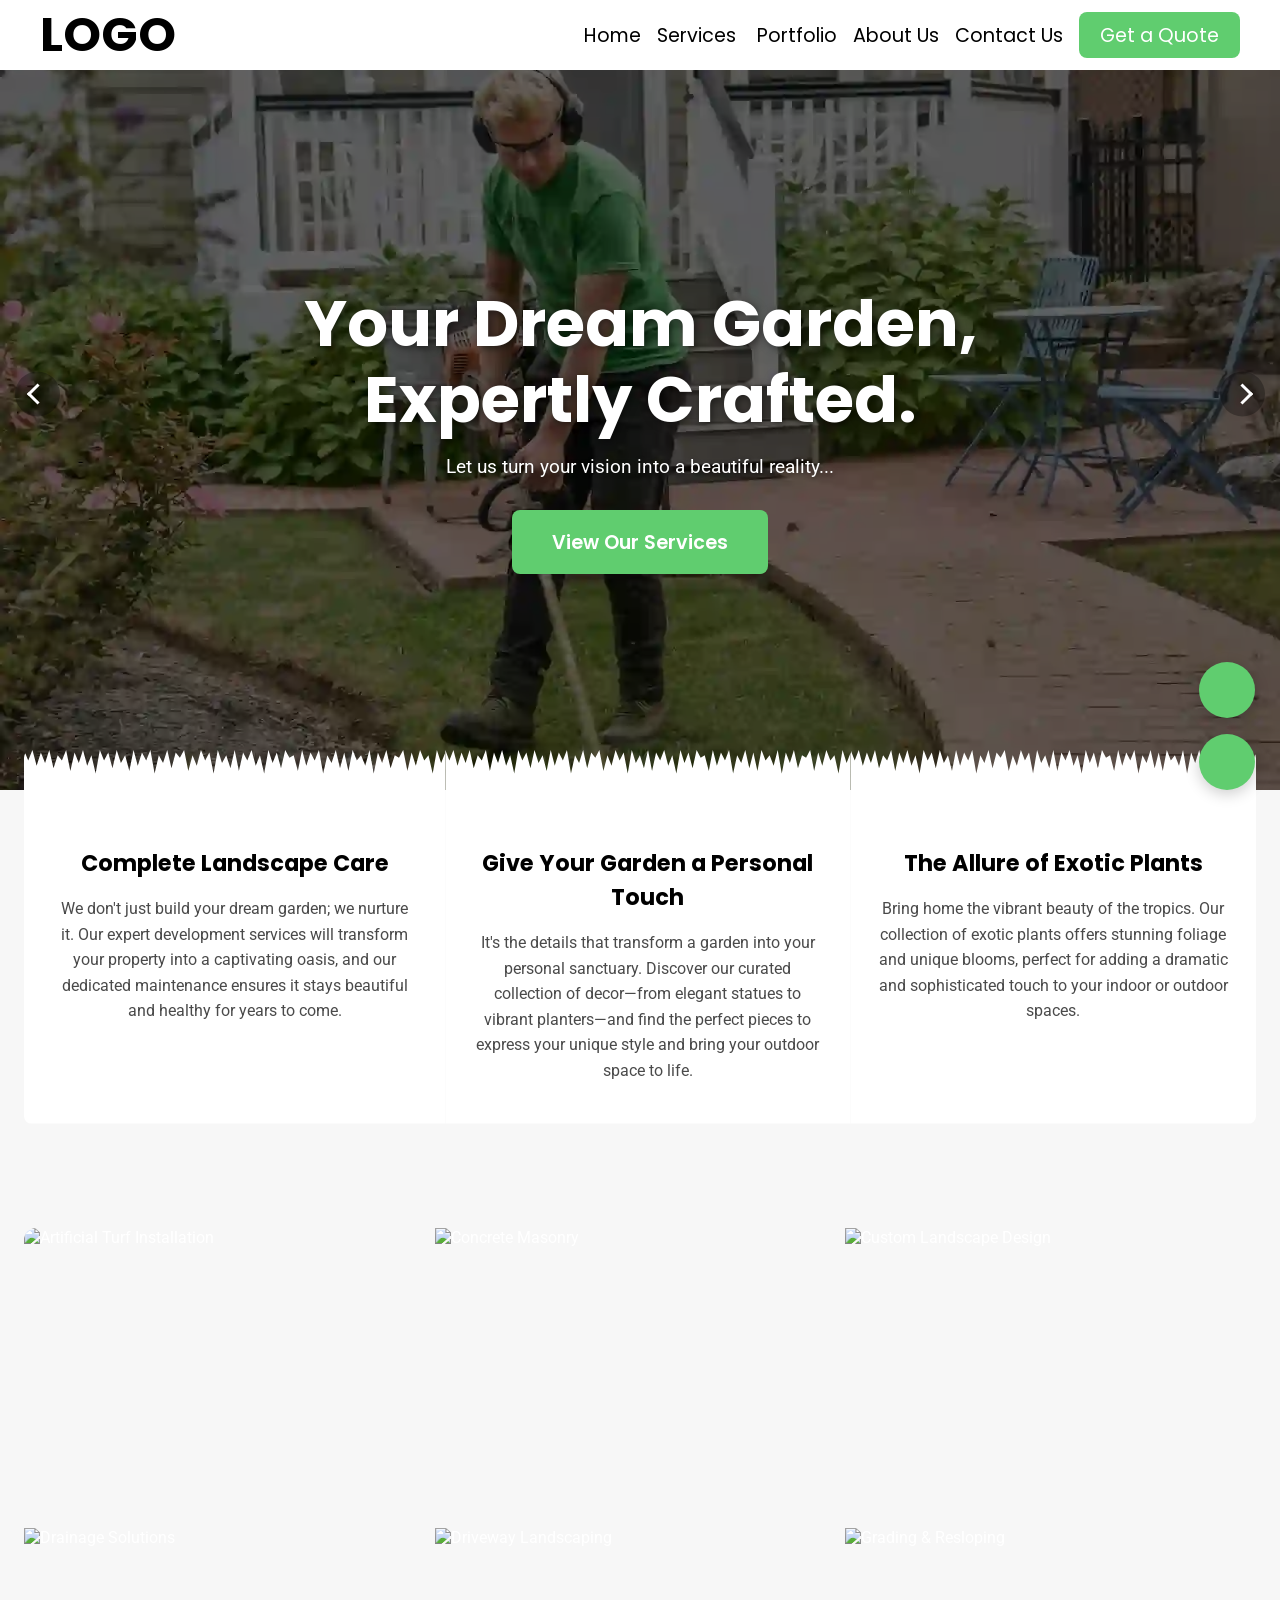
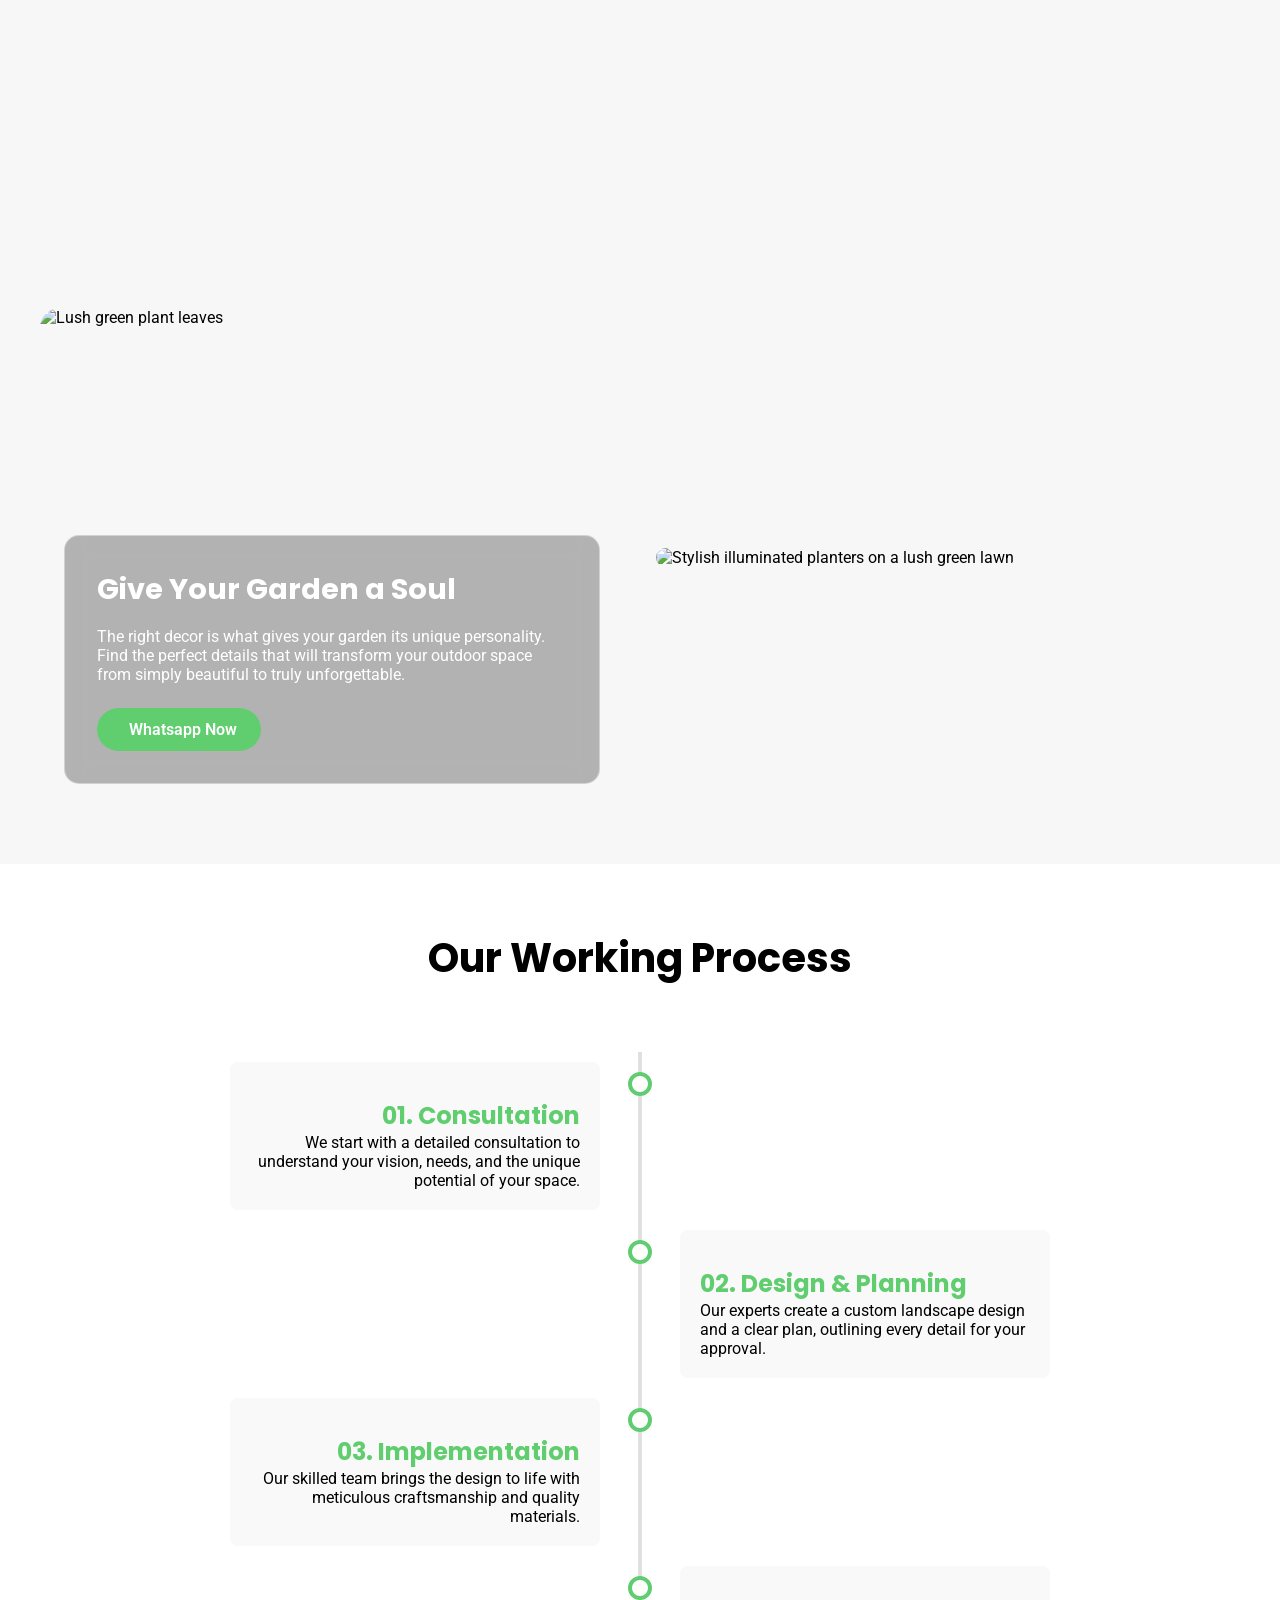
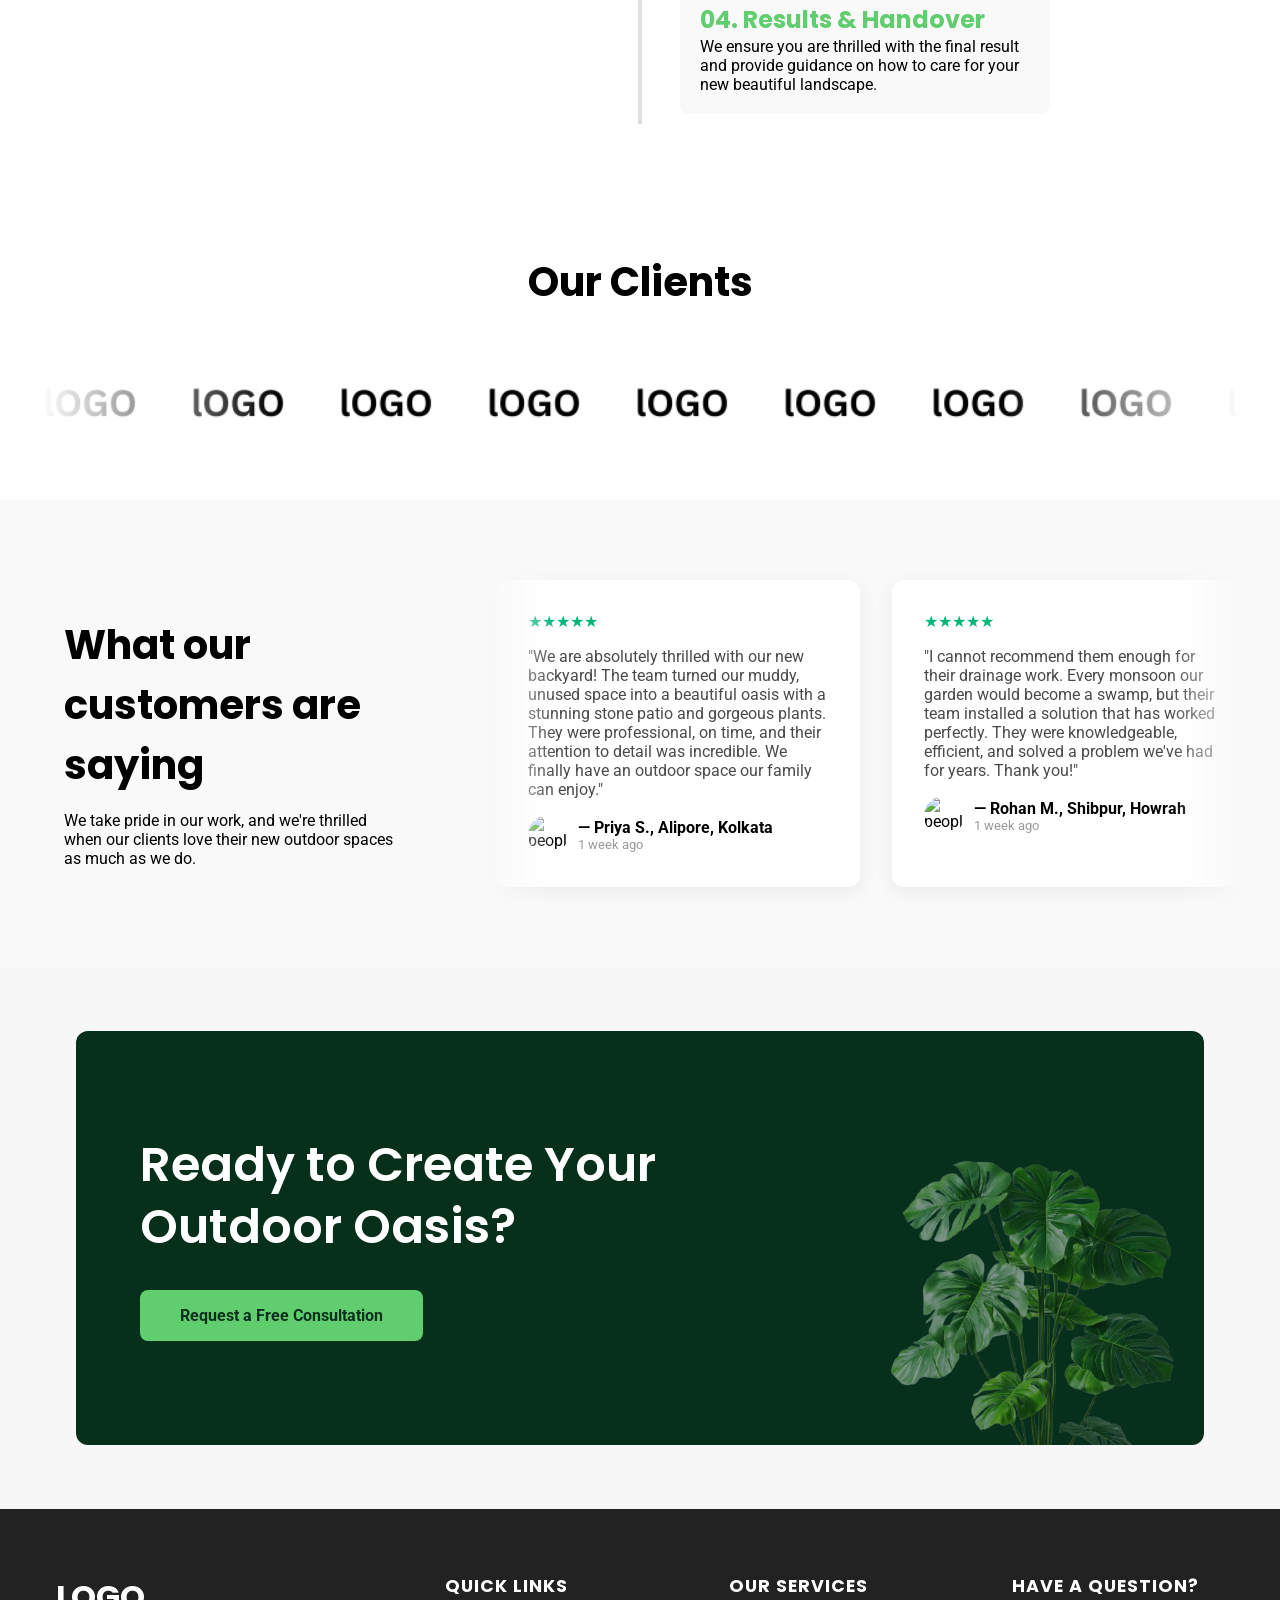
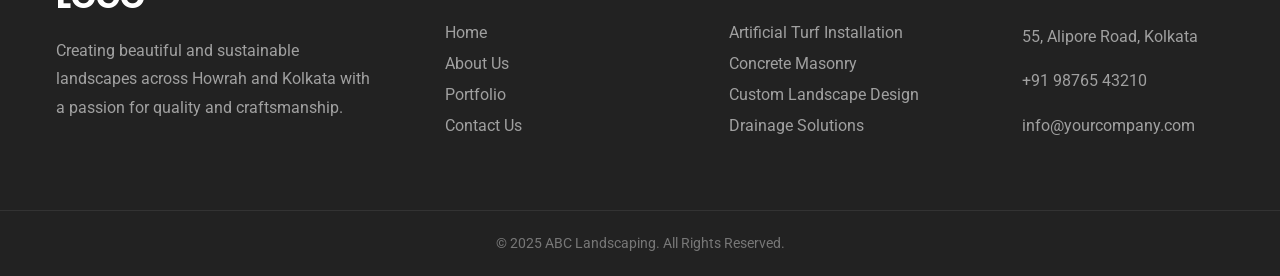
==== index.html @ 7e9c3f1a "done" ====
<!DOCTYPE html>
<html lang="en">

<head>
  <meta charset="UTF-8">
  <meta name="viewport" content="width=device-width, initial-scale=1.0">
  <title>Document</title>

<link rel="preload" href="css/style.css" as="style" onload="this.onload=null;this.rel='stylesheet'">
<noscript><link rel="stylesheet" href="css/style.css"></noscript>

<link rel="preconnect" href="https://fonts.googleapis.com">
<link rel="preconnect" href="https://fonts.gstatic.com" crossorigin>
<link rel="preload" href="https://cdnjs.cloudflare.com/ajax/libs/font-awesome/7.0.0/css/all.min.css" as="style" onload="this.onload=null;this.rel='stylesheet'">
<noscript><link rel="stylesheet" href="https://cdnjs.cloudflare.com/ajax/libs/font-awesome/7.0.0/css/all.min.css"></noscript>

</head>

<body>
  <header>
    <nav>
      <div class="nav-left">
        <h1>LOGO</h1>
      </div>
      <div class="nav-right">

        <div class="hamberger">
          <div></div>
          <div></div>
          <div></div>

        </div>

        <ul class="navitem">
          <li><a href="#">Home</a></li>
          <li class="dropdown-li">
            <a href="#our-service">Services <i class="fas fa-chevron-down dropdown-arrow"></i></a>
            <ul class="dropdown-menu">
             <li><a href="#">Landscape Design & Planning</a></li>
    <li><a href="#">Hardscaping & Construction</a></li>
    <li><a href="#">Lawn & Garden Services</a></li>
    <li><a href="#">Specialized Landscape Solutions</a></li>
            </ul>
          </li>
          <li><a href="#portfolio">Portfolio</a></li>
          <li><a href="#about-us">About Us</a></li>
          <li><a href="#contact-us">Contact Us</a></li>
           <li><a href="#" class="nav-cta-btn js-open-popup">Get a Quote</a></li>
        </ul>
      </div>
    </nav>

  </header>
  <main>
    <div class="mobile-overlay"></div>
    <aside class="navitems-mb">
      <div class="menu-top">
        <ul class="navitem-mb">
          <li>
            <a class="nav-link" href="#">
              <i class="fas fa-home"></i>Home
            </a>
          </li>
         <li class="mobile-dropdown">
  <a class="nav-link" href="#">
    <i class="fas fa-seedling"></i>
    <span>Our Services</span>
    <i class="fas fa-chevron-down mobile-arrow"></i>
  </a>
  <ul class="mobile-submenu">
    <li><a href="#">Landscape Design & Planning</a></li>
    <li><a href="#">Hardscaping & Construction</a></li>
    <li><a href="#">Lawn & Garden Services</a></li>
    <li><a href="#">Specialized Landscape Solutions</a></li>
  </ul>
</li>
          <li>
            <a class="nav-link" href="#portfolio">
              <i class="fas fa-briefcase"></i>Portfolio
            </a>
          </li>
          <li>
            <a class="nav-link" href="#about-us">
              <i class="fas fa-users"></i>About Us
            </a>
          </li>
          <li>
            <a class="nav-link" href="#contact-us">
              <i class="fas fa-phone"></i>Contact Us
            </a>
          </li>
        </ul>
      </div>

      <div class="menu-bottom">
        <a href="#contact-us" class="menu-cta-btn js-open-popup">Start Your Project</a>
        <div class="menu-social-links">
          <a href="#" aria-label="Facebook"><i class="fab fa-facebook-f"></i></a>
          <a href="#" aria-label="Instagram"><i class="fab fa-instagram"></i></a>
          <a href="#" aria-label="LinkedIn"><i class="fab fa-linkedin-in"></i></a>
        </div>
      </div>
    </aside>
    <section class="hero">
      <div class="slider">
        <div class="slider-wrapper">
          <div class="slide">
            <picture>
  <source srcset="assets/landscape1.webp" type="image/webp" />
  <img 
    src="assets/landscape1.jpg" 
    alt="Beautifully landscaped garden patio" 
    loading="lazy" 
    width="743" 
    height="494"
    sizes="(max-width: 768px) 372px, 743px"
    srcset="assets/landscape1-372w.jpg 372w, assets/landscape1-743w.jpg 743w"
  />
</picture>

          </div>
          <div class="slide">
           <picture>
  <source srcset="assets/landscape2.webp" type="image/webp" />
  <img 
    src="assets/landscape2.jpg" 
    alt="Lush green lawn with garden beds" 
    loading="lazy" 
    width="612" 
    height="494"
    sizes="(max-width: 768px) 306px, 612px"
    srcset="assets/landscape2-306w.jpg 306w, assets/landscape2-612w.jpg 612w"
  />
</picture>

          </div>
          <div class="slide">
           <picture>
  <source srcset="assets/landscape3.webp" type="image/webp" />
  <img 
    src="assets/landscape3.jpg" 
    alt="Elegant stone walkway through a garden" 
    loading="lazy" 
    width="612" 
    height="494"
    sizes="(max-width: 768px) 306px, 612px"
    srcset="assets/landscape3-306w.jpg 306w, assets/landscape3-612w.jpg 612w"
  />
</picture>

          </div>
        </div>
       
      </div>

       <button id="prevBtn" class="slider-zone slider-zone-left"></button>
        <button id="nextBtn" class="slider-zone slider-zone-right"></button>

      <div class="hero-text">
        <h1>Your Dream Garden, Expertly Crafted.</h1>
        <p>Let us turn your vision into a beautiful reality...</p>
        <!-- ADD THIS BUTTON -->
        <a href="#our-service" class="hero-btn">View Our Services</a>
      </div>
    </section>
    <div class="services-wrapper">
      <section class="icon-services">
<!-- Card 1 -->
      <div class="icon-card">
          <div class="icon-card-icon">
            <i class="fa-solid fa-tree"></i>
          </div>
          <h3>Complete Landscape Care</h3>
          <p>We don't just build your dream garden; we nurture it. Our expert development services will transform your property into a captivating oasis, and our dedicated maintenance ensures it stays beautiful and healthy for years to come.</p>
        </div>
<!-- Card 2 -->
        <div class="icon-card">
          <div class="icon-card-icon">
            <i class="fa-solid fa-seedling"></i>
          </div>
          <h3>Give Your Garden a Personal Touch</h3>
          <p>It's the details that transform a garden into your personal sanctuary. Discover our curated collection of decor—from elegant statues to vibrant planters—and find the perfect pieces to express your unique style and bring your outdoor space to life.</p>
        </div>
<!-- Card 3 -->
        <div class="icon-card">
          <div class="icon-card-icon">
            <i class="fa-brands fa-pagelines"></i>
          </div>
          <h3>The Allure of Exotic Plants</h3>
          <p>Bring home the vibrant beauty of the tropics. Our collection of exotic plants offers stunning foliage and unique blooms, perfect for adding a dramatic and sophisticated touch to your indoor or outdoor spaces.</p>
        </div>

      </section>
    </div>

    <!-- Home page service layout -->
    <section class="hover-grid-container">

      <!-- Card 1  -->
      <div class="hover-card">
        <img
          src="https://images.unsplash.com/photo-1554700124-538d459fc050?q=80&w=870&auto=format&fit=crop&ixlib=rb-4.1.0&ixid=M3wxMjA3fDB8MHxwaG90by1wYWdlfHx8fGVufDB8fHx8fA%3D%3D"
          alt="Artificial Turf Installation" class="hover-card-background">
        <div class="hover-card-content">
          <h2>Artificial Turf Installation</h2>
          <p>Imagine a lush, green lawn that needs no mowing or watering. Your perfect, carefree outdoor space is just
            one installation away.</p>
        </div>
      </div>
      <!-- Card 2  -->
      <div class="hover-card"> <img
          src="https://plus.unsplash.com/premium_photo-1664303217645-167458dee8d2?q=80&w=850&auto=format&fit=crop&ixlib=rb-4.1.0&ixid=M3wxMjA3fDB8MHxwaG90by1wYWdlfHx8fGVufDB8fHx8fA%3D%3D"
          alt="Concrete Masonry" class="hover-card-background">
        <div class="hover-card-content">
          <h2>Concrete Masonry</h2>
          <p>Extend your living space outdoors with a stunning new patio for entertaining or an elegant walkway for your
            garden strolls.</p>
        </div>
      </div>
      <!-- Card 3 -->
      <div class="hover-card"> <img
          src="https://media.istockphoto.com/id/1445233447/photo/landscape-gardener-laying-turf-for-new-lawn.jpg?s=612x612&w=0&k=20&c=OAK9mHqL-5K36q85Fn46HTQZZUwN5yCR0GS80bu1iOI="
          alt="Custom Landscape Design" class="hover-card-background">
        <div class="hover-card-content">
          <h2>Custom Landscape Design</h2>
          <p>Your garden should be as unique as you are. Let us help you design a personalized outdoor sanctuary that
            perfectly reflects your style and vision.</p>
        </div>
      </div>
      <!-- Card 4 -->
      <div class="hover-card"> <img
          src="https://thumbs.dreamstime.com/b/landscaping-project-new-drainage-system-decorative-rocks-residential-area-newly-installed-lined-enhances-modern-360465187.jpg"
          alt="Drainage Solutions" class="hover-card-background">
        <div class="hover-card-content">
          <h2>Drainage Solutions</h2>
          <p>Stop worrying every time it rains. Gain peace of mind with a permanent solution that protects your home and
            garden from the heaviest monsoon water.</p>
        </div>
      </div>
      <!-- card 5 -->
      <div class="hover-card"> <img src="https://i.pinimg.com/474x/e3/d3/d4/e3d3d4b20e696ef9318e82263bb6af92.jpg"
          alt="Driveway Landscaping" class="hover-card-background">
        <div class="hover-card-content">
          <h2>Driveway Landscaping</h2>
          <p>Make your home the jewel of the neighbourhood. Welcome your guests with a beautifully landscaped entrance
            that creates an unforgettable first impression.</p>
        </div>
      </div>
      <!-- Card 6 -->
      <div class="hover-card"> <img
          src="https://redfoxlandscape.com/wp-content/uploads/2024/03/AdobeStock_230133957-1000w.jpg"
          alt="Grading & Resloping" class="hover-card-background">
        <div class="hover-card-content">
          <h2>Grading & Resloping</h2>
          <p>Say goodbye to a soggy yard and protect your home's foundation. Proper land grading ensures a healthy, dry,
            and stable landscape for years to come.</p>
        </div>
      </div>
    </section>

    <!-- Featured Call to Action  -->
    <section class="glass-feature-section">
      <div class="glass-card">
        <img
          src="https://images.unsplash.com/photo-1628597380133-19eac262e73f?q=80&w=870&auto=format&fit=crop&ixlib=rb-4.1.0&ixid=M3wxMjA3fDB8MHxwaG90by1wYWdlfHx8fGVufDB8fHx8fA%3D%3D"
          alt="Lush green plant leaves" class="glass-card-bg">
        <div class="glass-card-content">
          <h2>Give Your Garden a Soul</h2>
          <p>The right decor is what gives your garden its unique personality. Find the perfect details that will
            transform your outdoor space from simply beautiful to truly unforgettable.</p>
          <a href="https://wa.me/911234567890" class="glass-btn">
            <i class="fa-brands fa-whatsapp"></i> Whatsapp Now
          </a>
        </div>
      </div>

      <div class="glass-feature-image">
        <img src="https://i.pinimg.com/1200x/b0/83/bf/b083bf21cfd7d462a343493d6d6dc27c.jpg"
          alt="Stylish illuminated planters on a lush green lawn">
      </div>
    </section>

    <section class="process-section">
      <h2 class="section-heading">Our Working Process</h2>
      <div class="timeline-container">

        <div class="timeline-item">
          <div class="timeline-content">
            <i class="fas fa-comments"></i>
            <h3>01. Consultation</h3>
            <p>We start with a detailed consultation to understand your vision, needs, and the unique potential of your
              space.</p>
          </div>
        </div>

        <div class="timeline-item timeline-item-right">
          <div class="timeline-content">
            <i class="fas fa-pencil-ruler"></i>
            <h3>02. Design & Planning</h3>
            <p>Our experts create a custom landscape design and a clear plan, outlining every detail for your approval.
            </p>
          </div>
        </div>

        <div class="timeline-item">
          <div class="timeline-content">
            <i class="fas fa-person-digging"></i>
            <h3>03. Implementation</h3>
            <p>Our skilled team brings the design to life with meticulous craftsmanship and quality materials.</p>
          </div>
        </div>

        <div class="timeline-item timeline-item-right">
          <div class="timeline-content">
            <i class="fas fa-key"></i>
            <h3>04. Results & Handover</h3>
            <p>We ensure you are thrilled with the final result and provide guidance on how to care for your new
              beautiful landscape.</p>
          </div>
        </div>

      </div>
    </section>

    <!-- Our Clients  -->
    <section class="client-section">
      <h2 class="section-heading">Our Clients</h2>
      <div class="logo-scroller">
        <div class="logo-scroller-inner">
          <img src="assets/lOGO.png" alt="logo">
          <img src="assets/lOGO.png" alt="logo">
          <img src="assets/lOGO.png" alt="logo">
          <img src="assets/lOGO.png" alt="logo">
          <img src="assets/lOGO.png" alt="logo">
          <img src="assets/lOGO.png" alt="logo">
          <img src="assets/lOGO.png" alt="logo">
          <img src="assets/lOGO.png" alt="logo">
          <img src="assets/lOGO.png" alt="logo">
          <img src="assets/lOGO.png" alt="logo">
          <img src="assets/lOGO.png" alt="logo">
          <img src="assets/lOGO.png" alt="logo">
          <img src="assets/lOGO.png" alt="logo">
          <img src="assets/lOGO.png" alt="logo">
          <img src="assets/lOGO.png" alt="logo">
          <img src="assets/lOGO.png" alt="logo">

        </div>
      </div>
    </section>

    <!-- Testimonial  -->
    <section class="testimonial-v2-section">
      <div class="testimonial-v2-container">

        <div class="testimonial-v2-static">
          <i class="fa-solid green fa-quote-left"></i>
          <h2>What our customers are saying</h2>
          <p>We take pride in our work, and we're thrilled when our clients love their new outdoor spaces as much as we
            do.</p>
        </div>

        <div class="testimonial-v2-scroller">
          <div class="testimonial-v2-inner">

            <div class="testimonial-card">
              <div class="stars">★★★★★</div>
              <p>"We are absolutely thrilled with our new backyard! The team turned our muddy, unused space into a beautiful oasis with a stunning stone patio and gorgeous plants. They were professional, on time, and their attention to detail was incredible. We finally have an outdoor space our family can enjoy."</p>
              <div class="author-info">
                <img
                  src="https://images.unsplash.com/photo-1527980965255-d3b416303d12?q=80&w=580&auto=format&fit=crop&ixlib=rb-4.1.0&ixid=M3wxMjA3fDB8MHxwaG90by1wYWdlfHx8fGVufDB8fHx8fA%3D%3D"
                  alt="people">
                <div class="author-text">
                  <strong>— Priya S., Alipore, Kolkata</strong>
                  <span>1 week ago</span>
                </div>
              </div>
            </div>
            <div class="testimonial-card">
              <div class="stars">★★★★★</div>
              <p>"I cannot recommend them enough for their drainage work. Every monsoon our garden would become a swamp, but their team installed a solution that has worked perfectly. They were knowledgeable, efficient, and solved a problem we've had for years. Thank you!"</p>
              <div class="author-info">
                <img
                  src="https://images.unsplash.com/photo-1527980965255-d3b416303d12?q=80&w=580&auto=format&fit=crop&ixlib=rb-4.1.0&ixid=M3wxMjA3fDB8MHxwaG90by1wYWdlfHx8fGVufDB8fHx8fA%3D%3D"
                  alt="people">
                <div class="author-text">
                  <strong>— Rohan M., Shibpur, Howrah</strong>
                  <span>1 week ago</span>
                </div>
              </div>
            </div>
            <div class="testimonial-card">
              <div class="stars">★★★★★</div>
              <p>"The best lawn maintenance service in the area! Our grass has never looked healthier or greener. The team is always punctual, polite, and does a fantastic job every single time. It's a pleasure to come home to such a well-kept garden."</p>
              <div class="author-info">
                <img
                  src="https://images.unsplash.com/photo-1527980965255-d3b416303d12?q=80&w=580&auto=format&fit=crop&ixlib=rb-4.1.0&ixid=M3wxMjA3fDB8MHxwaG90by1wYWdlfHx8fGVufDB8fHx8fA%3D%3D"
                  alt="people">
                <div class="author-text">
                  <strong>— Anjali D., Salt Lake, Kolkata</strong>
                  <span>1 week ago</span>
                </div>
              </div>
            </div>
            <div class="testimonial-card">
              <div class="stars">★★★★★</div>
              <p>"From the initial consultation to the final result, the entire process was seamless. They landscaped the area around our driveway and it has completely lifted the curb appeal of our home. A truly professional and talented team."</p>
              <div class="author-info">
                <img
                  src="https://images.unsplash.com/photo-1527980965255-d3b416303d12?q=80&w=580&auto=format&fit=crop&ixlib=rb-4.1.0&ixid=M3wxMjA3fDB8MHxwaG90by1wYWdlfHx8fGVufDB8fHx8fA%3D%3D"
                  alt="people">
                <div class="author-text">
                  <strong>— S. Banerjee, Bally, Howrah</strong>
                  <span>1 week ago</span>
                </div>
              </div>
            </div>
          </div>
        </div>

      </div>
    </section>
 <div id="fab-hide-trigger-zone">
    <section class="final-cta-section">
      <div class="cta-content-wrapper">
        <h2>Ready to Create Your Outdoor Oasis?</h2>
        <a href="#" class="cta-button js-open-popup">Request a Free Consultation</a>
      </div>
      <img src="assets/plant.png" alt="A decorative plant leaf" class="cta-plant-image">
    </section>
    <!-- ============================================= -->
    <!-- Universal Popup Contact Form -->
    <!-- ============================================= -->
    <div class="popup-overlay" id="contact-popup-overlay"></div>
    <div class="popup-form-container" id="contact-popup">
      <button class="popup-close-btn" id="close-popup-btn">&times;</button>
      <img src="assets/plant2.png" alt="" class="popup-bg-plant">

      <div class="popup-form-content">
        <h2>Message Us</h2>
        <!-- This form is Netlify-ready -->
        <form name="contact" method="POST" data-netlify="true">
          <input type="text" name="name" placeholder="Name *" required>
          <input type="email" name="email" placeholder="Email *" required>
          <input type="tel" name="phone" placeholder="Phone *" required>
          <div class="custom-select-wrapper">
            <select name="service" required>
              <option value="" disabled selected>Select Your Service</option>
              <option value="Artificial Turf Installation">Artificial Turf Installation</option>
              <option value="Concrete Masonry">Concrete Masonry</option>
              <option value="Custom Landscape Design">Custom Landscape Design</option>
              <option value="Irrigation">Drainage Solutions</option>
              <option value="Other">Other</option>
            </select>
          </div>
          <input type="text" name="location" placeholder="Location">
          <textarea name="message" placeholder="Message" rows="4"></textarea>
          <button type="submit" class="popup-submit-btn">SEND</button>
        </form>
      </div>
    </div>

  </main>
  <footer class="main-footer">
    <div class="footer-container">

      <div class="footer-column footer-about">
        <h3>LOGO</h3>
        <p>Creating beautiful and sustainable landscapes across Howrah and Kolkata with a passion for quality and
          craftsmanship.</p>
        <div class="social-icons">
          <a href="#" aria-label="Facebook"><i class="fab fa-facebook-f"></i></a>
          <a href="#" aria-label="Instagram"><i class="fab fa-instagram"></i></a>
          <a href="#" aria-label="LinkedIn"><i class="fab fa-linkedin-in"></i></a>
        </div>
      </div>

      <div class="footer-column">
        <h4>Quick Links</h4>
        <ul>
          <li><a href="#home">Home</a></li>
          <li><a href="#about-us">About Us</a></li>
          <li><a href="#portfolio">Portfolio</a></li>
          <li><a href="#contact-us">Contact Us</a></li>
        </ul>
      </div>

      <div class="footer-column">
        <h4>Our Services</h4>
        <ul>
          <li><a href="#services">Artificial Turf Installation</a></li>
          <li><a href="#services">Concrete Masonry</a></li>
          <li><a href="#services">Custom Landscape Design</a></li>
          <li><a href="#services">Drainage Solutions</a></li>
        </ul>
      </div>

      <div class="footer-column">
        <h4>Have a Question?</h4>
        <p><i class="fas fa-map-marker-alt"></i> 55, Alipore Road, Kolkata</p>
        <p><i class="fas fa-phone"></i> +91 98765 43210</p>
        <p><i class="fas fa-envelope"></i> info@yourcompany.com</p>
      </div>

    </div>

    <div class="sub-footer">
      <p>© 2025 ABC Landscaping. All Rights Reserved.</p>
    </div>
  </footer>
  </div>


  <!-- ============================================= -->
  <!-- Universal Floating Action Buttons -->
  <!-- ============================================= -->
  <div class="floating-action-buttons">

    <!-- Center "Get Quote" Button -->
    <a href="#" class="fab-main-cta js-open-popup">Get a Free Quote</a>

    <!-- Right-Side Buttons -->
    <div class="fab-side-buttons">
      <a href="https://wa.me/YOUR_PHONE_NUMBER" class="fab-side-btn fab-whatsapp">
        <span class="fab-text" id="whatsapp-fab-text">Chat on WhatsApp</span>
        <i class="fab fa-whatsapp"></i>
      </a>
      <a href="tel:YOUR_PHONE_NUMBER" class="fab-side-btn fab-call">
        <span class="fab-text" id="call-fab-text">Talk To An Expert</span>
        <i class="fas fa-phone"></i>
      </a>
    </div>

  </div>
  <script src="js/script.js" defer></script>

   <a href="#" id="scrollToTopBtn" class="scroll-to-top-btn">
    <i class="fas fa-arrow-up"></i>
  </a> 
</body>

</html>
---- css/style.css ----
@import url('https://fonts.googleapis.com/css2?family=Poppins:ital,wght@0,100;0,200;0,300;0,400;0,500;0,600;0,700;0,800;0,900;1,100;1,200;1,300;1,400;1,500;1,600;1,700;1,800;1,900&family=Roboto:ital,wght@0,100..900;1,100..900&display=swap');


:root {
  --heading-font: "Poppins", sans-serif;
  --text-font: "Roboto", sans-serif;
  --text-color: white;
  --button-color: #60cd6f;
  --para-text: #4A4A4A;
  --box-shaow: 0px 0px 1px rgba(3, 7, 18, 0.15),
    0px 0px 4px rgba(3, 7, 18, 0.12),
    1px 1px 9px rgba(3, 7, 18, 0.09),
    2px 2px 15px rgba(3, 7, 18, 0.06),
    3px 3px 24px rgba(3, 7, 18, 0.03);

}

* {
  margin: 0;
  padding: 0;
  font-family: var(--text-font);
}

html,
body {

  scrollbar-width: none;

  -ms-overflow-style: none;
  /* IE and old Edge */
  /* overflow-y: scroll; */

  scroll-behavior: smooth;
  /* Smooth scrolling */

  height: auto;
}

body {
  background: #f7f7f7;
}



html::-webkit-scrollbar,
body::-webkit-scrollbar {
  display: none;
  /* Chrome, Safari, new Edge */
}

body.hidden {
  overflow: hidden;
}




h1,
h2,
h3,
h4,
h5,
h6 {
  font-family: var(--heading-font);
}

.center {
  display: flex;
  justify-content: center;

}


header {
  position: sticky;
  top: 0;
  z-index: 1000;
  background: white;

}

/* Navbar */

nav {
  font-family: var(--heading-font);
  margin: 0 1rem;
  display: flex;
  align-items: center;
  justify-content: space-between;
  height: 56px;
}

.nav-left {
  font-size: 1rem;
}

.nav-right {
  display: flex;
  gap: 1rem;
  font-weight: 600;
}



.hamberger {
  display: flex;
  flex-direction: column;
  gap: 0.3rem;
}

.hamberger div {
  display: block;
  height: 3px;
  width: 1.8rem;
  background: black;
  transition: 0.3s;

}

.hamberger.active :nth-child(2) {
  opacity: 0;
}

.hamberger.active :nth-child(1) {
  transform: translateY(8px) rotate(45deg);
}

.hamberger.active :nth-child(3) {
  transform: translateY(-8px) rotate(-45deg);
}



.navitem {
  display: none;
}

/* Mobile Overlay  */

.mobile-overlay.active {
  position: fixed;
  width: 100%;
  height: 100vh;
  top: 0;
  background: rgba(0, 0, 0, 0.479);
  z-index: 750;
}

/* The slide-in panel */
.navitems-mb {
  position: fixed;
  right: -80%;
  top: 0;
  width: 70%;
  max-width: 350px;
  height: 100vh;
  background: white;
  z-index: 800;
  transition: right 0.4s cubic-bezier(0.25, 0.46, 0.45, 0.94);
  padding: 4rem 2rem;
  box-sizing: border-box;
  display: flex;
  flex-direction: column;
  justify-content: space-between;

}

.navitems-mb.active {
  right: 0;
}

.navitem-mb {
  list-style: none;
  padding: 0;
  margin: 0;
  display: flex;
  flex-direction: column;
}

.navitem-mb li a {
  display: flex;
  align-items: center;
  gap: 1rem;
  padding: 1rem 0.5rem;
  text-decoration: none;
  font-size: 1.25rem;
  font-family: var(--heading-font);
  font-weight: 500;
  color: #333;
  border-radius: 8px;
  transition: color 0.3s, background-color 0.3s;
}

.navitem-mb li a:hover {
  color: var(--button-color);
  background-color: #f7f7f7;
}

.navitem-mb li a i {
  font-size: 1.4rem;
  color: var(--button-color);
  width: 30px;
  text-align: center;
}

/* --- New Mobile Accordion Menu Styles --- */
.mobile-dropdown > .nav-link {
  justify-content: flex-start;
}
.mobile-arrow {
  margin-left: auto;
  transition: transform 0.3s ease;
}
.mobile-dropdown.is-open .mobile-arrow {
  transform: rotate(180deg);
}
.mobile-submenu {
  list-style: none;
  padding-left: 2.5rem;
  max-height: 0;
  overflow: hidden;
  transition: max-height 0.4s ease-in-out;
}
.mobile-submenu li a {
  font-size: 1rem;
  font-weight: 400;
  padding: 0.8rem 0.5rem;
}

/* The new CTA Button in the menu */
.menu-cta-btn {
  display: block;
  text-align: center;
  padding: 1rem;
  background-color: var(--button-color);
  color: white;
  border-radius: 8px;
  text-decoration: none;
  font-weight: 600;
  font-family: var(--heading-font);

  .menu-social-links {
    margin-top: 0;
    /* Remove auto margin */
    padding-top: 2rem;
  }

  transition: transform 0.3s;
}

.menu-cta-btn:hover {
  transform: scale(1.03);
}

/* The new Social Links container */
.menu-social-links {
  text-align: center;
  margin-top: auto;
  /* This is the magic that pushes it to the bottom */
  padding-top: 2rem;
  padding-bottom: 2rem;
  /* Space at the very bottom of the menu */
  border-top: 1px solid #eee;
}

.menu-social-links a {
  color: #888;
  font-size: 1.5rem;
  margin: 0 1rem;
  transition: color 0.3s;
}

.menu-social-links a:hover {
  color: var(--button-color);
}


/* Hero section  */

/* --- Hero Slider Styles --- */

.hero {
  position: relative;
  overflow: hidden;
  height: 60vh;
  z-index: 1;
}

/* The container for the slider visuals */
.slider {
  position: absolute;
  top: 0;
  left: 0;
  width: 100%;
  height: 100%;
  z-index: 1;
}

/* The wrapper that will move left and right */
.slider-wrapper {
  display: flex;
  width: 500%;
  height: 100%;
  transition: transform 0.7s ease-in-out;

}

/* Each individual slide */
.slide {
  width: 100%;
  height: 100%;
}

.slide img {
  width: 100%;
  height: 100%;
  object-fit: cover;
}




.slider-btn {
  position: absolute;
  top: 50%;
  transform: translateY(-50%);
  z-index: 34;
  background-color: rgba(0, 0, 0, 0.5);
  color: white;
  border: none;
  padding: 0.5rem;
  cursor: pointer;
  font-size: clamp(1.5rem, 1.125rem + 2vw, 3rem);
  opacity: 0.1;
}

#prevBtn {
  left: 15px;
}

#nextBtn {
  right: 15px;
}

/* Add the dark overlay for readability */
.slider::after {
  content: '';
  position: absolute;
  top: 0;
  left: 0;
  width: 100%;
  height: 100%;
  background-color: rgba(0, 0, 0, 0.6);
  /* Adjust opacity from 0 to 1 */
  z-index: 2;
}

/* --- Final Slider Buttons --- */
.slider-zone {
  position: absolute;
  top: 45%; 
  transform: translateY(-50%);
  z-index: 10;
  background: rgba(0, 0, 0, 0.3);
  border: none;
  width: 45px;
  height: 45px;
  border-radius: 50%;
  cursor: pointer;
  display: flex;
  justify-content: center;
  align-items: center;
  transition: background-color 0.3s ease;
}

.slider-zone:hover {
  background: rgba(0, 0, 0, 0.6); /* Darker on hover */
}

/* This creates the arrow shape inside the button */
.slider-zone::after {
  content: '';
  display: block;
  border: solid white;
  border-width: 0 3px 3px 0;
  padding: 6px;
}

/* Position the left button */
.slider-zone-left {
  left: 5%;
}

/* Point the left arrow correctly */
.slider-zone-left::after {
  transform: rotate(135deg);
}

/* Position the right button */
.slider-zone-right {
  right: 5%;
}

/* Point the right arrow correctly */
.slider-zone-right::after {
  transform: rotate(-45deg);
}

/* The container for the text and button */
.hero-text {
  position: relative;
  /* Changed from absolute to relative */
  z-index: 3;
  /* Sits on top of the overlay */
  height: 100%;
  color: white;
  text-align: center;
  padding: 1rem;
  box-sizing: border-box;

  /* Use Flexbox to perfectly center the content */
  display: flex;
  flex-direction: column;
  justify-content: center;
  align-items: center;
  max-width: 950px;
  margin: 0 auto;
}

.hero-text h1 {
  font-size: clamp(1.8rem, 8vw, 4rem);
  /* Responsive font size */
  font-weight: 700;
  line-height: 1.2;
  text-shadow: 2px 2px 8px rgba(0, 0, 0, 0.5);
  /* Adds depth */
}

.hero-text p {
  font-size: clamp(1rem, 2.5vw, 1.2rem);
  max-width: 600px;
  /* Prevents lines from getting too long */
  margin-top: 1rem;
  text-shadow: 1px 1px 4px rgba(0, 0, 0, 0.5);
}

.hero-btn {
  display: inline-block;
  margin-top: 2rem;
  font-size: clamp(1rem, 2.5vw, 1.2rem);
  padding: clamp(0.8rem, 2.5vw, 1.1rem) clamp(1.5rem, 5vw, 2.5rem);
  background-color: var(--button-color);
  /* Your brand's green */
  color: white;
  /* Dark text for high contrast */
  text-decoration: none;
  font-weight: 600;
  font-family: var(--heading-font);
  border-radius: 8px;
  transition: transform 0.3s ease, box-shadow 0.3s ease;
}

.hero-btn:hover {
  transform: scale(1.05);
  box-shadow: 0 5px 15px rgba(0, 0, 0, 0.2);
}

/* --- Icon-Based Services Section --- */

.services-wrapper {

  position: relative;
  z-index: 2;
  margin-top: -120px;
  /* Adjust this value to control how much it overlaps */

  clip-path: polygon(0 5%, 5% 0, 10% 5%, 15% 0, 20% 5%, 25% 0, 30% 5%, 35% 0, 40% 5%, 45% 0, 50% 5%, 55% 0, 60% 5%, 65% 0, 70% 5%, 75% 0, 80% 5%, 85% 0, 90% 5%, 95% 0, 100% 5%, 100% 100%, 0% 100%);
}


/* This container now only has to worry about arranging the cards */
.icon-services {
  display: flex;
  flex-direction: column;
  /* Or 'row' on desktop */
  gap: 0;
  max-width: 1400px;
  margin: 0 auto;
  padding: 5rem 1.5rem;
}

.icon-card {
  text-align: center;
  background-color: #ffffff;
  /* White background for the cards */
  padding: 2.5rem 1.5rem;


}

.icon-card:first-child {
  border-top-left-radius: 8px;
  border-top-right-radius: 8px;
  clip-path: polygon(0% 0%,
      1% 2.8%,
      2% 0%,
      3% 4.2%,
      4% 0.7%,
      5% 3.5%,
      6% 0%,
      7% 4.9%,
      8% 1.4%,
      9% 2.8%,
      10% 0%,
      11% 5.6%,
      12% 0.7%,
      13% 3.5%,
      14% 0%,
      15% 4.2%,
      16% 1.4%,
      17% 6.3%,
      18% 0%,
      19% 2.8%,
      20% 0.7%,
      21% 4.9%,
      22% 0%,
      23% 3.5%,
      24% 1.4%,
      25% 5.6%,
      26% 0%,
      27% 4.2%,
      28% 0.7%,
      29% 2.8%,
      30% 0%,
      31% 6.3%,
      32% 1.4%,
      33% 3.5%,
      34% 0%,
      35% 4.9%,
      36% 0.7%,
      37% 2.1%,
      38% 0%,
      39% 5.6%,
      40% 1.4%,
      41% 4.2%,
      42% 0%,
      43% 2.8%,
      44% 0.7%,
      45% 6.3%,
      46% 0%,
      47% 3.5%,
      48% 1.4%,
      49% 4.9%,
      50% 0%,
      51% 5.6%,
      52% 0.7%,
      53% 2.8%,
      54% 0%,
      55% 4.2%,
      56% 1.4%,
      57% 6.3%,
      58% 0%,
      59% 3.5%,
      60% 0.7%,
      61% 4.9%,
      62% 0%,
      63% 2.1%,
      64% 1.4%,
      65% 5.6%,
      66% 0%,
      67% 4.2%,
      68% 0.7%,
      69% 2.8%,
      70% 0%,
      71% 6.3%,
      72% 1.4%,
      73% 3.5%,
      74% 0%,
      75% 4.9%,
      76% 0.7%,
      77% 5.6%,
      78% 0%,
      79% 2.8%,
      80% 1.4%,
      81% 4.2%,
      82% 0%,
      83% 6.3%,
      84% 0.7%,
      85% 3.5%,
      86% 0%,
      87% 4.9%,
      88% 1.4%,
      89% 2.1%,
      90% 0%,
      91% 5.6%,
      92% 0.7%,
      93% 4.2%,
      94% 0%,
      95% 2.8%,
      96% 1.4%,
      97% 6.3%,
      98% 0%,
      99% 3.5%,
      100% 0.7%,
      100% 100%,
      0% 100%);

  padding: 6rem 2rem;
}


.icon-card:last-child {
  border-bottom-right-radius: 8px;
  border-bottom-left-radius: 8px;
}

.icon-card-icon i {

  font-size: 3rem;
  /* Make the icon nice and big */
  color: #60cd6f;
  /* Your brand's green color */
  margin-bottom: 1.5rem;
}

.icon-card h3 {
  font-size: 1.4rem;
  margin-bottom: 1rem;
}

.icon-card p {
  color: var(--para-text);
  line-height: 1.6;
}

/* Services Home page Layout */

/* --- Hover Grid Section --- */
.hover-grid-container {
  display: grid;
  grid-template-columns: repeat(auto-fit, 300px);
  /* 1 column on mobile, as you requested */
  gap: 0;
  padding: 1.5rem;
  justify-content: center;
  max-width: 1400px;
  margin: auto;
}

.hover-card {
  position: relative;
  /* This is the positioning context for the layers */
  height: 300px;
  overflow: hidden;
  color: white;
  border-radius: 0;
}

.hover-card:first-child {
  border-top-left-radius: 12px;
  border-top-right-radius: 12px;
}

.hover-card:last-child {
  border-bottom-left-radius: 12px;
  border-bottom-right-radius: 12px;
}



.hover-card-background {
  position: absolute;
  top: 0;
  left: 0;
  width: 100%;
  height: 100%;
  object-fit: cover;
  z-index: 1;
  /* Bottom layer */
}

.hover-card::after {
  /* The dark overlay */
  content: '';
  position: absolute;
  top: 0;
  left: 0;
  width: 100%;
  height: 100%;
  background-color: rgba(0, 0, 0, 0.6);
  z-index: 2;
}

.hover-card-content {
  position: relative;
  z-index: 3;
  height: 100%;
  display: flex;
  flex-direction: column;
  justify-content: center;
  align-items: center;
  padding: 1rem;
  text-align: center;
}

/* Featured Page Home Call To Action */

.glass-feature-section {
  display: grid;
  grid-template-columns: 1fr;
  /* Mobile: A single stacked column */
  gap: 2rem;
  max-width: 1200px;
  margin: 2.5rem auto;
  padding: 1rem;
}

/* The Glass Card Container */
.glass-card {
  position: relative;
  overflow: hidden;
  /* This is crucial for the effect */
  border-radius: 20px;
  min-height: 500px;
  display: flex;
  align-items: flex-end;
  /* Align content to the bottom */
}

.glass-card-bg {
  position: absolute;
  top: 0;
  left: 0;
  width: 100%;
  height: 100%;
  object-fit: cover;
  z-index: 1;
}

/* The Frosted Glass Panel */
.glass-card-content {
  position: relative;
  z-index: 2;
  margin: 1.5rem;
  padding: 2rem;
  border-radius: 15px;
  color: white;

  /* The "Frosted Glass" Effect */
  background: rgba(88, 86, 86, 0.425);
  backdrop-filter: blur(12px);
  -webkit-backdrop-filter: blur(12px);
  /* For Safari */
  border: 1px solid rgba(255, 255, 255, 0.4);
}

.glass-card-content h2 {
  font-size: 1.8rem;
  margin-bottom: 1rem;
  color: white;
}

.glass-btn {
  background-color: #60cd6f;
  /* Your brand's green */
  color: white;
  text-decoration: none;
  padding: 0.75rem 1.5rem;
  border-radius: 50px;
  font-weight: 600;
  display: inline-flex;
  /* Changed to inline-flex for icon alignment */
  align-items: center;
  gap: 0.5rem;
  margin-top: 1.5rem;
  transition: background-color 0.3s ease;
}

.glass-btn:hover {
  background-color: #4aa556;
  /* A slightly darker green for the hover state */
}

/* The Main Image on the Right */
.glass-feature-image img {
  width: 100%;
  height: 100%;
  object-fit: cover;
  border-radius: 20px;
}

/* --- Timeline Process Section --- */
.process-section {
  padding: 4rem 1.5rem;
  background-color: #ffffff;
}

.section-heading {
  text-align: center;
  font-size: 2.5rem;
  margin-bottom: 4rem;
}

.timeline-container {
  position: relative;
  max-width: 900px;
  margin: 0 auto;
}

/* The timeline line (for mobile) */
.timeline-container::after {
  content: '';
  position: absolute;
  width: 4px;
  background-color: #e0e0e0;
  top: 0;
  bottom: 0;
  left: 20px;
  margin-left: -2px;
  /* Center the 4px line */
}

/* The container for each step */
.timeline-item {
  padding: 10px 0 30px 40px;
  position: relative;
}

/* The circle on the timeline */
.timeline-item::after {
  content: '';
  position: absolute;
  width: 16px;
  height: 16px;
  /* THE FIX FOR MOBILE: We calculate the position.
     Line is at 20px. Circle's total width is 16px + 4px border + 4px border = 24px.
     So, 20px - (24px / 2) = 8px. */
  left: 8px;
  top: 5px;
  background-color: white;
  border: 4px solid var(--button-color);
  border-radius: 50%;
  z-index: 1;
}

.timeline-content {
  padding: 20px;
  background-color: #f9f9f9;
  border-radius: 8px;
}

.timeline-content h3 {
  font-size: 1.5rem;
  color: var(--button-color);
}

/* --- Styles for the new icons in the timeline --- */

.timeline-content i {
  display: block;
  /* This ensures the icon is on its own line */
  font-size: 2.5rem;
  color: var(--button-color);
  /* Use your brand's primary green */
  margin-bottom: 1rem;
  /* Adds space between the icon and the heading */
}

/* --- Auto-Scrolling Client Logo Section --- */

.client-section {
  padding: 4rem 0;
  background-color: white;
}

.logo-scroller {
  max-width: 1200px;
  margin: 0 auto;
  overflow: hidden;
  /* This is the mask */
  /* This creates the nice fade-out effect on the sides */
  -webkit-mask-image: linear-gradient(to right, transparent, black 20%, black 80%, transparent);
  mask-image: linear-gradient(to right, transparent, black 20%, black 80%, transparent);
}

.logo-scroller-inner {
  display: flex;
  gap: 3rem;
  /* Space between logos */
  width: max-content;
  /* Make the container as wide as its content */
  animation: scroll 30s linear infinite;
  /* The animation magic */
}

.logo-scroller-inner img {
  height: 60px;
  /* Or your desired logo height */
  max-width: 180px;
  object-fit: contain;
}

/* Optional: Pause the animation on hover */
.logo-scroller:hover .logo-scroller-inner {
  animation-play-state: paused;
}

/* The Animation Definition */
@keyframes scroll {
  to {
    /* Move the inner container left by the width of one full set of logos */
    transform: translateX(-50%);
  }
}

/* Testimonial Section  */
.testimonial-v2-section {
  padding: 4rem 0;
  background-color: #f9f9f9;
}

.testimonial-v2-container {
  max-width: 1400px;
  margin: 0 auto;
  /* Mobile First: Stacked layout */
  display: flex;
  flex-direction: column;
}

/* Left/Top Static Content */
.testimonial-v2-static {
  padding: 2rem;
  text-align: center;
}

.testimonial-v2-static .fa-quote-left {
  font-size: 3rem;
  color: #60cd6f;
}

.testimonial-v2-static h2 {
  font-size: 2.5rem;
  margin: 1rem 0;
}

/* The Scroller (Right/Bottom) */
.testimonial-v2-scroller {
  width: 100%;
  overflow: hidden;
  -webkit-mask-image: linear-gradient(to right, transparent, black 10%, black 90%, transparent);
  mask-image: linear-gradient(to right, transparent, black 10%, black 90%, transparent);
}

.testimonial-v2-inner {
  display: flex;
  width: max-content;
  /* This prevents a "snap" on page load */
  animation: scrollTestimonials 25s linear infinite paused; 
}

/* This makes the animation play only if the JS has run */
.testimonial-v2-scroller:hover .testimonial-v2-inner {
    animation-play-state: paused;
}

/* Start the animation once the duplication is complete */
.testimonial-v2-scroller .testimonial-v2-inner {
    animation-play-state: running;
}

.testimonial-card {
  width: 300px;
  /* Give cards a fixed width */
  flex-shrink: 0;
  margin: 1rem;
  padding: 2rem;
  background: white;
  border-radius: 12px;
  box-shadow: 0 5px 20px rgba(0, 0, 0, 0.06);
}

.testimonial-card p {
  color: var(--para-text);
  margin: 1rem 0;
}

.author-info {
  display: flex;
  align-items: center;
  gap: 10px;
}

.author-info img {
  width: 40px;
  height: 40px;
  border-radius: 50%;
}

.author-text {
  display: flex;
  flex-direction: column;
  align-items: flex-start;
}

.author-text span {
  font-size: 0.8rem;
  color: #999;
}

.stars {
  color: #00B67A;
}

@keyframes scrollTestimonials {
  to {
    transform: translateX(-50%);
  }
}

/* Call To Action  */
/* --- FINAL & BULLETPROOF CTA Section using CSS Grid --- */

.final-cta-section {
  display: grid;
  grid-template-columns: 1fr;
  /* Mobile First: A single column */
  align-items: center;

  position: relative;
  /* Establishes a context for z-index */
  max-width: 1000px;

  background-color: #06301B;
  /* The "Pine" color */
  color: white;
  border-radius: 12px;
  padding: 4rem 2rem;
  overflow: hidden;
  margin: 4rem 1.5rem;
}

/* The container for your text and button */
.cta-content-wrapper {
  text-align: center;
  z-index: 2;
  /* Ensure text is always on top */
  /* Place this item in the grid */
  grid-row: 1 / 2;
  grid-column: 1 / 2;
}

.final-cta-section h2 {
  font-size: clamp(2rem, 5vw, 3rem);
  font-weight: 600;
  line-height: 1.3;
  margin-bottom: 2rem;
}

.cta-button {
  display: inline-block;
  background-color: #60cd6f;
  color: #06301B;
  padding: 1rem 2.5rem;
  text-decoration: none;
  border-radius: 8px;
  font-weight: 700;
  transition: transform 0.3s ease;
}

.cta-button:hover {
  transform: scale(1.05);
}

/* The plant image */
.cta-plant-image {
  z-index: 1;
  /* Place it behind the text */
  /* Place this item in the exact same grid cell */
  grid-row: 1 / 2;
  grid-column: 1 / 2;

  /* MOBILE STYLING: Small and pushed to the corner */
  width: 160px;
  opacity: 0.2;
  justify-self: end;
  /* This pushes it to the right edge of the grid cell */
  align-self: end;
  /* This pushes it to the bottom edge of the grid cell */
  /* This fine-tunes the "peeking" effect */
  transform: translate(10%, 10%);
}

/* ============================================= */
/* --- Universal Popup Contact Form Styles --- */
/* ============================================= */

/* The full-screen dark overlay */
.popup-overlay {
  position: fixed;
  top: 0;
  left: 0;
  width: 100%;
  height: 100%;
  background-color: rgba(0, 0, 0, 0.6);
  z-index: 1999;
  opacity: 0;
  visibility: hidden;
  transition: opacity 0.3s ease, visibility 0.3s ease;
}

.popup-overlay.active {
  opacity: 1;
  visibility: visible;
}

/* The main form container */

.popup-form-container {
  position: fixed;
  top: 50%;
  left: 50%;
  transform: translate(-50%, -50%);
  z-index: 2000;
  background-color: #06301B;
  /* Your secondary "Pine" color */
  color: white;

  /* === THE FIXES START HERE === */

  /* 1. Create horizontal "breathing room" */
  width: calc(100% - 2rem);
  /* Always leaves 1rem of space on left/right */
  max-width: 500px;

  /* 2. Make the popup scrollable if the content is too tall */
  height: auto;
  max-height: calc(100vh - 2rem);
  /* Never taller than the screen, leaves 1rem top/bottom space */
  overflow-y: auto;
  /* If content overflows, make IT scroll, not the page */
  overflow-x: hidden;

  scrollbar-width: thin;
  /* Makes the scrollbar narrow */
  scrollbar-color: #60cd6f #2a3b29;

  border-radius: 12px;
  box-shadow: 0 10px 30px rgba(0, 0, 0, 0.2);
  padding: 2.5rem 2rem;
  box-sizing: border-box;
  /* Ensures padding is calculated correctly */

  /* Keep your opacity/visibility transitions for the open/close effect */
  opacity: 0;
  visibility: hidden;
  transition: all 0.3s ease;
}

.popup-form-container::-webkit-scrollbar {
  width: 8px;
}

.popup-form-container::-webkit-scrollbar-track {
  background: rgba(0, 0, 0, 0.2);
  border-radius: 10px;
}

.popup-form-container::-webkit-scrollbar-thumb {
  background-color: var(--button-color);
  border: 2px solid #06301B;
}

.popup-form-container::-webkit-scrollbar-thumb:hover {
  background-color: #79e688;
}

.popup-form-container.active {
  opacity: 1;
  visibility: visible;
  transform: translate(-50%, -50%) scale(1);
}


/* The decorative plant background image */
.popup-bg-plant {
  position: absolute;
  bottom: -40px;
  right: -70px;
  width: 250px;
  opacity: 0.08;
  z-index: 1;
  pointer-events: none;
}

/* Ensure the form content sits on top of the plant */
.popup-form-content {
  position: relative;
  z-index: 2;
}

.popup-form-content h2 {
  text-align: center;
  font-size: 2rem;
  margin-bottom: 1.5rem;
}

/* The close button */
.popup-close-btn {
  position: absolute;
  top: 10px;
  right: 15px;
  background: transparent;
  border: none;
  color: white;
  font-size: 2.5rem;
  line-height: 1;
  cursor: pointer;
  opacity: 0.7;
}

/* Form element styles */
.popup-form-container form input,
.popup-form-container form select,
.popup-form-container form textarea {
  width: 100%;
  padding: 12px;
  margin-bottom: 1rem;
  border: 1px solid rgba(255, 255, 255, 0.3);
  background: rgba(255, 255, 255, 0.1);
  border-radius: 8px;
  color: white;
  font-size: 1rem;
  box-sizing: border-box;
}

.popup-form-container form::placeholder {
  color: rgba(255, 255, 255, 0.7);
}

.popup-form-container form select {
  appearance: none;
}

.popup-submit-btn {
  width: 100%;
  padding: 15px;
  background-color: var(--button-color);
  /* Your primary green */
  color: #06301B;
  /* The dark pine color for text */
  border: none;
  border-radius: 8px;
  font-size: 1.1rem;
  font-weight: 700;
  cursor: pointer;
  transition: transform 0.2s;
}

.popup-submit-btn:hover {
  transform: scale(1.03);
}

/* --- Custom Select Dropdown Styles --- */
.custom-select-wrapper {
  position: relative;
  margin-bottom: 1rem;
}

.custom-select {
  position: relative;
}

.custom-select-trigger {
  display: flex;
  justify-content: space-between;
  align-items: center;
  padding: 12px;
  border: 1px solid rgba(255, 255, 255, 0.3);
  background: rgba(255, 255, 255, 0.1);
  border-radius: 8px;
  color: white;
  font-size: 1rem;
  cursor: pointer;
}

.arrow {
  border: solid white;
  border-width: 0 2px 2px 0;
  display: inline-block;
  padding: 3px;
  transform: rotate(45deg);
  -webkit-transform: rotate(45deg);
}

.custom-options {
  position: absolute;
  top: 100%;
  left: 0;
  right: 0;
  background: #06301B;
  /* Your Pine color */
  border: 1px solid rgba(255, 255, 255, 0.3);
  border-top: 0;
  border-radius: 0 0 8px 8px;
  z-index: 10;
  display: none;
  /* Hide by default */
}

.custom-select.open .custom-options {
  display: block;
  /* Show when open */
}

.custom-option {
  display: block;
  padding: 12px;
  color: white;
  cursor: pointer;
}

.custom-option:hover {
  background-color: rgba(255, 255, 255, 0.1);
}

/* --- Main Footer Section --- */
.main-footer {
  background-color: #222222;
  /* A professional charcoal */
  color: #a0a0a0;
  /* A light grey for text for soft contrast */
  padding-top: 4rem;
}

.footer-container {
  display: flex;
  flex-direction: column;
  /* Mobile First: Stack the columns */
  gap: 2.5rem;
  max-width: 1200px;
  margin: 0 auto;
  padding: 0 1.5rem;
}

.footer-column h3 {
  /* For the LOGO */
  font-size: 2rem;
  color: white;
  margin-bottom: 1rem;
}

.footer-column h4 {
  font-size: 1.1rem;
  color: white;
  margin-bottom: 1.5rem;
  text-transform: uppercase;
  letter-spacing: 1px;
}

.footer-column p {
  line-height: 1.8;
  margin-bottom: 1rem;
}

.footer-column i {
  /* Icons next to contact info */
  margin-right: 10px;
  color: var(--button-color);
}

.footer-column ul {
  list-style: none;
  padding: 0;
}

.footer-column ul li {
  margin-bottom: 0.75rem;
}

.footer-column a {
  color: #a0a0a0;
  text-decoration: none;
  transition: color 0.3s;
}

.footer-column a:hover {
  color: var(--button-color);
  /* Your brand green */
}

.social-icons {
  margin-top: 1rem;
  display: flex;
  gap: 1.5rem;
}

.social-icons a {
  font-size: 1.2rem;
}

.sub-footer {
  text-align: center;
  padding: 1.5rem;
  margin-top: 3rem;
  border-top: 1px solid #333;
  font-size: 0.9rem;
  color: #777;
}


/* ============================================= */
/* --- REFINED & SMALLER Floating Action Buttons --- */
/* ============================================= */

/* Main container for the bottom-center button */
.fab-main-cta {
  position: fixed;
  bottom: 15px;
  left: 50%;
  transform: translateX(-50%);
  z-index: 998;
  background-color: var(--button-color);
  color: #06301B;
  padding: 0.8rem 1.2rem;
  border-radius: 50px;
  box-shadow: 0 5px 20px rgba(0, 0, 0, 0.2);
  text-decoration: none;
  font-weight: 600;
  font-family: var(--heading-font);
  white-space: nowrap;
  font-size: 0.9rem;
  transition: opacity 0.6s ease, transform 0.6s ease;
  opacity: 1;
  transform: translateX(-50%) translateY(0);
}

/* This is the new rule that makes it hide */
.fab-main-cta.is-scrolling {
  opacity: 0;
  transform: translateX(-50%) translateY(20px);
  /* Makes it slide down and out */
  pointer-events: none;
}

.fab-main-cta:hover {
  transform: translateX(-50%) scale(1.05);
}

/* ============================================= */
/* --- REFINED & RESPONSIVE Floating Action Buttons --- */
/* ============================================= */

/* Main container for the bottom-center button */
.fab-main-cta {
  position: fixed;
  bottom: clamp(15px, 2vw, 25px); /* Responsive bottom spacing */
  left: 50%;
  transform: translateX(-50%);
  z-index: 998;
  background-color: var(--button-color);
  color: #06301B;
  /* Responsive padding and font-size */
  padding: clamp(0.7rem, 1.5vw, 1rem) clamp(1rem, 2.5vw, 1.8rem);
  font-size: clamp(0.9rem, 2vw, 1.1rem);
  border-radius: 50px;
  box-shadow: 0 5px 20px rgba(0, 0, 0, 0.2);
  text-decoration: none;
  font-weight: 600;
  font-family: var(--heading-font);
  white-space: nowrap;
  transition: opacity 0.6s ease, transform 0.6s ease;
  opacity: 1;
  transform: translateX(-50%) translateY(0);
}

.fab-main-cta.is-scrolling {
  opacity: 0;
  transform: translateX(-50%) translateY(20px);
  pointer-events: none;
}

.fab-main-cta:hover {
  transform: translateX(-50%) scale(1.05);
}

/* Container for the side buttons */
.fab-side-buttons {
  position: fixed;
  /* Responsive bottom and right spacing */
  bottom: clamp(80px, 12vw, 110px);
  right: clamp(15px, 2vw, 25px);
  z-index: 999;
  display: flex;
  flex-direction: column;
  align-items: flex-end;
  gap: 1rem;
}

.fab-side-btn {
  display: flex;
  align-items: center;
  text-decoration: none;
  transition: opacity 0.4s ease, transform 0.4s ease;
  opacity: 1;
  transform: translateX(0);
}

.fab-side-btn.is-scrolling {
  opacity: 0;
  transform: translateX(20px);
  pointer-events: none;
}

/* Individual side button icons (the circle) */
.fab-side-btn i {
  /* Responsive width, height, and icon size */
  width: clamp(44px, 6vw, 56px);
  height: clamp(44px, 6vw, 56px);
  font-size: clamp(1.3rem, 3vw, 1.8rem);
  border-radius: 50%;
  display: flex;
  justify-content: center;
  align-items: center;
  color: white;
  box-shadow: 0 4px 15px rgba(0, 0, 0, 0.2);
  transition: opacity 0.6s ease, transform 0.6s ease;
  margin-left: 0.75rem;
}

.fab-side-btn:hover i {
  transform: scale(1.1);
}

.fab-whatsapp i {
  background-color: var(--button-color);
}

.fab-call i {
  background-color: var(--button-color);
}
/* --- New "Silent" Text Label Styles --- */
.fab-text {
  position: relative;
  display: inline-flex;
  align-items: center;
  background-color: white;
  color: black;
  padding: 0.4rem 0.8rem;
  border-radius: 5px;
  margin-left: 0.75rem;
  font-weight: 600;
  font-size: 0.85rem;
  box-shadow: 0 2px 10px rgba(0, 0, 0, 0.15);
  white-space: nowrap;

  /* By default, it's hidden */
  opacity: 0;
  transform: translateX(10px);
  visibility: hidden;
  transition: all 0.4s ease;
  pointer-events: none;
  /* Make it unclickable when hidden */
}

/* This class will make it appear */
.fab-text.is-visible {
  opacity: 1;
  transform: translateX(0);
  visibility: visible;
}

/* The tail for the message bubble */
.fab-text::after {
  content: '';
  position: absolute;
  top: 50%;
  right: -8px;
  transform: translateY(-50%);
  border-top: 6px solid transparent;
  border-bottom: 6px solid transparent;
  border-left: 8px solid white;
}

.fabs-hidden {
  opacity: 0;
  visibility: hidden;
  pointer-events: none;
  transform: translateY(20px);
  transition: opacity 0.3s, visibility 0.3s, transform 0.3s;
}

/* --- New Rule to Hide FABs in Footer --- */
.floating-action-buttons.is-hidden {
    opacity: 0;
    visibility: hidden;
    transform: translateY(100%); /* Makes the buttons slide down and out */
    transition: all 0.4s ease;
}

/* ============================================= */
/* --- Scroll to Top Button --- */
/* ============================================= */
.scroll-to-top-btn {
  position: fixed;
  bottom: 20px;
  left: 20px; /* Positioned on the left to avoid other buttons */
  z-index: 997;
  width: 48px;
  height: 48px;
  background-color: var(--button-color);
  color: white;
  border-radius: 50%;
  text-decoration: none;
  display: flex;
  align-items: center;
  justify-content: center;
  font-size: 1.2rem;
  box-shadow: 0 4px 15px rgba(0, 0, 0, 0.2);
  
  /* Hidden by default */
  opacity: 0;
  visibility: hidden;
  transform: translateY(20px);
  transition: all 0.4s ease;
}

.scroll-to-top-btn:hover {
  transform: scale(1.1);
}

/* This class will be added by JavaScript to show the button */
.scroll-to-top-btn.is-visible {
  opacity: 1;
  visibility: visible;
  transform: translateY(0);
}





















/* --- Final Fix for Very Narrow Mobile Screens --- */
@media (max-width: 380px) {
  .hero-text {
    /* Add more side padding to keep text away from buttons */
    padding-left: 55px;
    padding-right: 55px;
  }
}






















@media (min-width: 768px) {

  /* --- New Desktop Dropdown Styles --- */
  .dropdown-li {
    position: relative;
  }

  .dropdown-arrow {
    font-size: 0.8rem;
    margin-left: 5px;
  }

  .dropdown-menu {
    position: absolute;
    top: 100%;
    left: 50%;
    transform: translateX(-50%);
    background-color: white;
    padding: 0.5rem 0;
    margin-top: 10px;
    width: 240px;
    border-radius: 8px;
    box-shadow: 0 8px 25px rgba(0, 0, 0, 0.1);
    list-style: none;
    opacity: 0;
    visibility: hidden;
    transition: all 0.3s ease;
  }

  .dropdown-li.is-open .dropdown-menu {
    opacity: 1;
    visibility: visible;
    margin-top: 5px;
  }

 .dropdown-menu li a {
    padding: 0.8rem 1.5rem;
    display: block;
    font-size: 1rem; 
  }


/* Hero  */
  .hero {
    height: 80vh;
  }


  /* Navigation  */

  nav {

    height: 70px;
    margin: 0 2.5rem;

  }

  .nav-left {
    font-size: 2rem;
  }

  .nav-right {
    display: flex;
    gap: 1rem;
    font-weight: 400;
  }

  .hamberger {
    display: none;
  }

  .navitem {
    display: flex;
    list-style: none;
    gap: 1rem;
  }



  .navitem li a {
    text-decoration: none;
    color: black;
    font-family: var(--heading-font);
    font-size: 1.2rem;
    transition: color 0.3s ease;
  }


  .navitem li a:hover {
    color: var(--button-color);


  }

   .nav-cta-btn {
    background-color: var(--button-color);
    color: white !important; /* Use !important to override default link styles */
    padding: 0.6rem 1.3rem;
    border-radius: 8px;
    transition: transform 0.3s ease;
  }

  .nav-cta-btn:hover {
    color: white !important;
    transform: scale(1.05);
  }

  /* Iconed Section  */

  .icon-services {
    flex-direction: row;
  }

  .icon-card {
    flex: 1;
    clip-path: polygon(0% 0%,
        1% 2.8%,
        2% 0%,
        3% 4.2%,
        4% 0.7%,
        5% 3.5%,
        6% 0%,
        7% 4.9%,
        8% 1.4%,
        9% 2.8%,
        10% 0%,
        11% 5.6%,
        12% 0.7%,
        13% 3.5%,
        14% 0%,
        15% 4.2%,
        16% 1.4%,
        17% 6.3%,
        18% 0%,
        19% 2.8%,
        20% 0.7%,
        21% 4.9%,
        22% 0%,
        23% 3.5%,
        24% 1.4%,
        25% 5.6%,
        26% 0%,
        27% 4.2%,
        28% 0.7%,
        29% 2.8%,
        30% 0%,
        31% 6.3%,
        32% 1.4%,
        33% 3.5%,
        34% 0%,
        35% 4.9%,
        36% 0.7%,
        37% 2.1%,
        38% 0%,
        39% 5.6%,
        40% 1.4%,
        41% 4.2%,
        42% 0%,
        43% 2.8%,
        44% 0.7%,
        45% 6.3%,
        46% 0%,
        47% 3.5%,
        48% 1.4%,
        49% 4.9%,
        50% 0%,
        51% 5.6%,
        52% 0.7%,
        53% 2.8%,
        54% 0%,
        55% 4.2%,
        56% 1.4%,
        57% 6.3%,
        58% 0%,
        59% 3.5%,
        60% 0.7%,
        61% 4.9%,
        62% 0%,
        63% 2.1%,
        64% 1.4%,
        65% 5.6%,
        66% 0%,
        67% 4.2%,
        68% 0.7%,
        69% 2.8%,
        70% 0%,
        71% 6.3%,
        72% 1.4%,
        73% 3.5%,
        74% 0%,
        75% 4.9%,
        76% 0.7%,
        77% 5.6%,
        78% 0%,
        79% 2.8%,
        80% 1.4%,
        81% 4.2%,
        82% 0%,
        83% 6.3%,
        84% 0.7%,
        85% 3.5%,
        86% 0%,
        87% 4.9%,
        88% 1.4%,
        89% 2.1%,
        90% 0%,
        91% 5.6%,
        92% 0.7%,
        93% 4.2%,
        94% 0%,
        95% 2.8%,
        96% 1.4%,
        97% 6.3%,
        98% 0%,
        99% 3.5%,
        100% 0.7%,
        100% 100%,
        0% 100%);
    padding-top: 6rem;

  }

  .icon-card:first-child,
  .icon-card:last-child {
    border-radius: 0;
  }


  .icon-card:first-child {
    border-top-left-radius: 8px;
    border-bottom-left-radius: 8px;
  }


  .icon-card:last-child {
    border-top-right-radius: 8px;
    border-bottom-right-radius: 8px;



  }

   /* Floating Button  */
 .fab-main-cta {
    display: none;
  }


 
    .hover-grid-container {
      grid-template-columns: repeat(3, 1fr);
    }

    /* By default, HIDE the text content */
    .hover-card-content {
      opacity: 0;
      transform: translateY(15px);
      transition: opacity 0.4s ease, transform 0.4s ease;
    }

    /* On hover, SHOW the text content */
    .hover-card:hover .hover-card-content {
      opacity: 1;
      transform: translateY(0);
    }

    /* Make the overlay fade in on hover for a nicer effect */
    .hover-card::after {
      background-color: rgba(0, 0, 0, 0);
      /* Transparent by default */
      transition: background-color 0.4s ease;
    }

    .hover-card:hover::after {
      background-color: rgba(0, 0, 0, 0.6);
      /* Darkens on hover to make text readable */
    }

    .hover-card:first-child,
    .hover-card:last-child {
      border-radius: 0;
    }

    /* Apply new desktop corners */
    .hover-card:nth-child(1) {
      border-top-left-radius: 12px;
    }

    .hover-card:nth-child(3) {
      border-top-right-radius: 12px;
    }

    .hover-card:nth-child(4) {
      border-bottom-left-radius: 12px;
    }

    .hover-card:nth-child(6) {
      border-bottom-right-radius: 12px;
    }
  }


@media (min-width: 992px) {
  .glass-feature-section {
    grid-template-columns: 1fr 1fr;
    align-items: center;
  }
}

/* --- Responsive zig-zag for Desktops --- */
@media (min-width: 768px) {

  .timeline-container::after {
    left: 50%;
  }

  .timeline-item {
    padding: 10px 40px;
    width: 50%;
    box-sizing: border-box;
    text-align: right;
    left: 0;
  }

  /* Push the right-side items over */
  .timeline-item-right {
    left: 50%;
    text-align: left;
  }

  /* Adjust the circle positions for the centered line */
  .timeline-item::after {
    left: auto;

    right: -12px;
    top: 20px;
  }

  .timeline-item-right::after {
    right: auto;

    left: -12px;
  }
}

/* --- Responsive Split-Screen for Desktops --- */
@media (min-width: 992px) {
  .testimonial-v2-container {
    display: grid;
    /* Fixed width for the static text, flexible for the scroller */
    grid-template-columns: 400px 1fr;
    align-items: center;
    gap: 3rem;
    padding: 0 2rem;
  }

  .testimonial-v2-static {
    text-align: left;
  }
}

/* --- DESKTOP Styles --- */
@media (min-width: 768px) {
  .final-cta-section {
    /* Create two columns on desktop */
    grid-template-columns: 2fr 1fr;
    text-align: left;
    padding: 2rem 4rem;
  }

  .cta-content-wrapper {
    text-align: left;
  }

  .cta-plant-image {
    /* The image now gets its own grid column on desktop */
    grid-column: 2 / 3;

    /* DESKTOP STYLING: Larger and more prominent */
    width: 350px;
    opacity: 0.5;
    justify-self: center;
    align-self: center;
    transform: translate(20%, 20%);
  }
}

@media (min-width: 1030px) {
  .final-cta-section {
    margin-left: auto;
    margin-right: auto;
  }
}

/* --- Responsive Media Query for Desktop --- */
@media (min-width: 768px) {
  .footer-container {
    flex-direction: row;
    /* Side-by-side columns on desktop */
    justify-content: space-between;
    align-items: flex-start;
  }

  .footer-column {
    flex: 1;
    margin: 0 1rem;
  }

  .footer-about {
    flex: 1.5;
    /* Give the first column a bit more space */
  }
}
---- css/style.css ----
@import url('https://fonts.googleapis.com/css2?family=Poppins:ital,wght@0,100;0,200;0,300;0,400;0,500;0,600;0,700;0,800;0,900;1,100;1,200;1,300;1,400;1,500;1,600;1,700;1,800;1,900&family=Roboto:ital,wght@0,100..900;1,100..900&display=swap');


:root {
  --heading-font: "Poppins", sans-serif;
  --text-font: "Roboto", sans-serif;
  --text-color: white;
  --button-color: #60cd6f;
  --para-text: #4A4A4A;
  --box-shaow: 0px 0px 1px rgba(3, 7, 18, 0.15),
    0px 0px 4px rgba(3, 7, 18, 0.12),
    1px 1px 9px rgba(3, 7, 18, 0.09),
    2px 2px 15px rgba(3, 7, 18, 0.06),
    3px 3px 24px rgba(3, 7, 18, 0.03);

}

* {
  margin: 0;
  padding: 0;
  font-family: var(--text-font);
}

html,
body {

  scrollbar-width: none;

  -ms-overflow-style: none;
  /* IE and old Edge */
  /* overflow-y: scroll; */

  scroll-behavior: smooth;
  /* Smooth scrolling */

  height: auto;
}

body {
  background: #f7f7f7;
}



html::-webkit-scrollbar,
body::-webkit-scrollbar {
  display: none;
  /* Chrome, Safari, new Edge */
}

body.hidden {
  overflow: hidden;
}




h1,
h2,
h3,
h4,
h5,
h6 {
  font-family: var(--heading-font);
}

.center {
  display: flex;
  justify-content: center;

}


header {
  position: sticky;
  top: 0;
  z-index: 1000;
  background: white;

}

/* Navbar */

nav {
  font-family: var(--heading-font);
  margin: 0 1rem;
  display: flex;
  align-items: center;
  justify-content: space-between;
  height: 56px;
}

.nav-left {
  font-size: 1rem;
}

.nav-right {
  display: flex;
  gap: 1rem;
  font-weight: 600;
}



.hamberger {
  display: flex;
  flex-direction: column;
  gap: 0.3rem;
}

.hamberger div {
  display: block;
  height: 3px;
  width: 1.8rem;
  background: black;
  transition: 0.3s;

}

.hamberger.active :nth-child(2) {
  opacity: 0;
}

.hamberger.active :nth-child(1) {
  transform: translateY(8px) rotate(45deg);
}

.hamberger.active :nth-child(3) {
  transform: translateY(-8px) rotate(-45deg);
}



.navitem {
  display: none;
}

/* Mobile Overlay  */

.mobile-overlay.active {
  position: fixed;
  width: 100%;
  height: 100vh;
  top: 0;
  background: rgba(0, 0, 0, 0.479);
  z-index: 750;
}

/* The slide-in panel */
.navitems-mb {
  position: fixed;
  right: -80%;
  top: 0;
  width: 70%;
  max-width: 350px;
  height: 100vh;
  background: white;
  z-index: 800;
  transition: right 0.4s cubic-bezier(0.25, 0.46, 0.45, 0.94);
  padding: 4rem 2rem;
  box-sizing: border-box;
  display: flex;
  flex-direction: column;
  justify-content: space-between;

}

.navitems-mb.active {
  right: 0;
}

.navitem-mb {
  list-style: none;
  padding: 0;
  margin: 0;
  display: flex;
  flex-direction: column;
}

.navitem-mb li a {
  display: flex;
  align-items: center;
  gap: 1rem;
  padding: 1rem 0.5rem;
  text-decoration: none;
  font-size: 1.25rem;
  font-family: var(--heading-font);
  font-weight: 500;
  color: #333;
  border-radius: 8px;
  transition: color 0.3s, background-color 0.3s;
}

.navitem-mb li a:hover {
  color: var(--button-color);
  background-color: #f7f7f7;
}

.navitem-mb li a i {
  font-size: 1.4rem;
  color: var(--button-color);
  width: 30px;
  text-align: center;
}

/* --- New Mobile Accordion Menu Styles --- */
.mobile-dropdown > .nav-link {
  justify-content: flex-start;
}
.mobile-arrow {
  margin-left: auto;
  transition: transform 0.3s ease;
}
.mobile-dropdown.is-open .mobile-arrow {
  transform: rotate(180deg);
}
.mobile-submenu {
  list-style: none;
  padding-left: 2.5rem;
  max-height: 0;
  overflow: hidden;
  transition: max-height 0.4s ease-in-out;
}
.mobile-submenu li a {
  font-size: 1rem;
  font-weight: 400;
  padding: 0.8rem 0.5rem;
}

/* The new CTA Button in the menu */
.menu-cta-btn {
  display: block;
  text-align: center;
  padding: 1rem;
  background-color: var(--button-color);
  color: white;
  border-radius: 8px;
  text-decoration: none;
  font-weight: 600;
  font-family: var(--heading-font);

  .menu-social-links {
    margin-top: 0;
    /* Remove auto margin */
    padding-top: 2rem;
  }

  transition: transform 0.3s;
}

.menu-cta-btn:hover {
  transform: scale(1.03);
}

/* The new Social Links container */
.menu-social-links {
  text-align: center;
  margin-top: auto;
  /* This is the magic that pushes it to the bottom */
  padding-top: 2rem;
  padding-bottom: 2rem;
  /* Space at the very bottom of the menu */
  border-top: 1px solid #eee;
}

.menu-social-links a {
  color: #888;
  font-size: 1.5rem;
  margin: 0 1rem;
  transition: color 0.3s;
}

.menu-social-links a:hover {
  color: var(--button-color);
}


/* Hero section  */

/* --- Hero Slider Styles --- */

.hero {
  position: relative;
  overflow: hidden;
  height: 60vh;
  z-index: 1;
}

/* The container for the slider visuals */
.slider {
  position: absolute;
  top: 0;
  left: 0;
  width: 100%;
  height: 100%;
  z-index: 1;
}

/* The wrapper that will move left and right */
.slider-wrapper {
  display: flex;
  width: 500%;
  height: 100%;
  transition: transform 0.7s ease-in-out;

}

/* Each individual slide */
.slide {
  width: 100%;
  height: 100%;
}

.slide img {
  width: 100%;
  height: 100%;
  object-fit: cover;
}




.slider-btn {
  position: absolute;
  top: 50%;
  transform: translateY(-50%);
  z-index: 34;
  background-color: rgba(0, 0, 0, 0.5);
  color: white;
  border: none;
  padding: 0.5rem;
  cursor: pointer;
  font-size: clamp(1.5rem, 1.125rem + 2vw, 3rem);
  opacity: 0.1;
}

#prevBtn {
  left: 15px;
}

#nextBtn {
  right: 15px;
}

/* Add the dark overlay for readability */
.slider::after {
  content: '';
  position: absolute;
  top: 0;
  left: 0;
  width: 100%;
  height: 100%;
  background-color: rgba(0, 0, 0, 0.6);
  /* Adjust opacity from 0 to 1 */
  z-index: 2;
}

/* --- Final Slider Buttons --- */
.slider-zone {
  position: absolute;
  top: 45%; 
  transform: translateY(-50%);
  z-index: 10;
  background: rgba(0, 0, 0, 0.3);
  border: none;
  width: 45px;
  height: 45px;
  border-radius: 50%;
  cursor: pointer;
  display: flex;
  justify-content: center;
  align-items: center;
  transition: background-color 0.3s ease;
}

.slider-zone:hover {
  background: rgba(0, 0, 0, 0.6); /* Darker on hover */
}

/* This creates the arrow shape inside the button */
.slider-zone::after {
  content: '';
  display: block;
  border: solid white;
  border-width: 0 3px 3px 0;
  padding: 6px;
}

/* Position the left button */
.slider-zone-left {
  left: 5%;
}

/* Point the left arrow correctly */
.slider-zone-left::after {
  transform: rotate(135deg);
}

/* Position the right button */
.slider-zone-right {
  right: 5%;
}

/* Point the right arrow correctly */
.slider-zone-right::after {
  transform: rotate(-45deg);
}

/* The container for the text and button */
.hero-text {
  position: relative;
  /* Changed from absolute to relative */
  z-index: 3;
  /* Sits on top of the overlay */
  height: 100%;
  color: white;
  text-align: center;
  padding: 1rem;
  box-sizing: border-box;

  /* Use Flexbox to perfectly center the content */
  display: flex;
  flex-direction: column;
  justify-content: center;
  align-items: center;
  max-width: 950px;
  margin: 0 auto;
}

.hero-text h1 {
  font-size: clamp(1.8rem, 8vw, 4rem);
  /* Responsive font size */
  font-weight: 700;
  line-height: 1.2;
  text-shadow: 2px 2px 8px rgba(0, 0, 0, 0.5);
  /* Adds depth */
}

.hero-text p {
  font-size: clamp(1rem, 2.5vw, 1.2rem);
  max-width: 600px;
  /* Prevents lines from getting too long */
  margin-top: 1rem;
  text-shadow: 1px 1px 4px rgba(0, 0, 0, 0.5);
}

.hero-btn {
  display: inline-block;
  margin-top: 2rem;
  font-size: clamp(1rem, 2.5vw, 1.2rem);
  padding: clamp(0.8rem, 2.5vw, 1.1rem) clamp(1.5rem, 5vw, 2.5rem);
  background-color: var(--button-color);
  /* Your brand's green */
  color: white;
  /* Dark text for high contrast */
  text-decoration: none;
  font-weight: 600;
  font-family: var(--heading-font);
  border-radius: 8px;
  transition: transform 0.3s ease, box-shadow 0.3s ease;
}

.hero-btn:hover {
  transform: scale(1.05);
  box-shadow: 0 5px 15px rgba(0, 0, 0, 0.2);
}

/* --- Icon-Based Services Section --- */

.services-wrapper {

  position: relative;
  z-index: 2;
  margin-top: -120px;
  /* Adjust this value to control how much it overlaps */

  clip-path: polygon(0 5%, 5% 0, 10% 5%, 15% 0, 20% 5%, 25% 0, 30% 5%, 35% 0, 40% 5%, 45% 0, 50% 5%, 55% 0, 60% 5%, 65% 0, 70% 5%, 75% 0, 80% 5%, 85% 0, 90% 5%, 95% 0, 100% 5%, 100% 100%, 0% 100%);
}


/* This container now only has to worry about arranging the cards */
.icon-services {
  display: flex;
  flex-direction: column;
  /* Or 'row' on desktop */
  gap: 0;
  max-width: 1400px;
  margin: 0 auto;
  padding: 5rem 1.5rem;
}

.icon-card {
  text-align: center;
  background-color: #ffffff;
  /* White background for the cards */
  padding: 2.5rem 1.5rem;


}

.icon-card:first-child {
  border-top-left-radius: 8px;
  border-top-right-radius: 8px;
  clip-path: polygon(0% 0%,
      1% 2.8%,
      2% 0%,
      3% 4.2%,
      4% 0.7%,
      5% 3.5%,
      6% 0%,
      7% 4.9%,
      8% 1.4%,
      9% 2.8%,
      10% 0%,
      11% 5.6%,
      12% 0.7%,
      13% 3.5%,
      14% 0%,
      15% 4.2%,
      16% 1.4%,
      17% 6.3%,
      18% 0%,
      19% 2.8%,
      20% 0.7%,
      21% 4.9%,
      22% 0%,
      23% 3.5%,
      24% 1.4%,
      25% 5.6%,
      26% 0%,
      27% 4.2%,
      28% 0.7%,
      29% 2.8%,
      30% 0%,
      31% 6.3%,
      32% 1.4%,
      33% 3.5%,
      34% 0%,
      35% 4.9%,
      36% 0.7%,
      37% 2.1%,
      38% 0%,
      39% 5.6%,
      40% 1.4%,
      41% 4.2%,
      42% 0%,
      43% 2.8%,
      44% 0.7%,
      45% 6.3%,
      46% 0%,
      47% 3.5%,
      48% 1.4%,
      49% 4.9%,
      50% 0%,
      51% 5.6%,
      52% 0.7%,
      53% 2.8%,
      54% 0%,
      55% 4.2%,
      56% 1.4%,
      57% 6.3%,
      58% 0%,
      59% 3.5%,
      60% 0.7%,
      61% 4.9%,
      62% 0%,
      63% 2.1%,
      64% 1.4%,
      65% 5.6%,
      66% 0%,
      67% 4.2%,
      68% 0.7%,
      69% 2.8%,
      70% 0%,
      71% 6.3%,
      72% 1.4%,
      73% 3.5%,
      74% 0%,
      75% 4.9%,
      76% 0.7%,
      77% 5.6%,
      78% 0%,
      79% 2.8%,
      80% 1.4%,
      81% 4.2%,
      82% 0%,
      83% 6.3%,
      84% 0.7%,
      85% 3.5%,
      86% 0%,
      87% 4.9%,
      88% 1.4%,
      89% 2.1%,
      90% 0%,
      91% 5.6%,
      92% 0.7%,
      93% 4.2%,
      94% 0%,
      95% 2.8%,
      96% 1.4%,
      97% 6.3%,
      98% 0%,
      99% 3.5%,
      100% 0.7%,
      100% 100%,
      0% 100%);

  padding: 6rem 2rem;
}


.icon-card:last-child {
  border-bottom-right-radius: 8px;
  border-bottom-left-radius: 8px;
}

.icon-card-icon i {

  font-size: 3rem;
  /* Make the icon nice and big */
  color: #60cd6f;
  /* Your brand's green color */
  margin-bottom: 1.5rem;
}

.icon-card h3 {
  font-size: 1.4rem;
  margin-bottom: 1rem;
}

.icon-card p {
  color: var(--para-text);
  line-height: 1.6;
}

/* Services Home page Layout */

/* --- Hover Grid Section --- */
.hover-grid-container {
  display: grid;
  grid-template-columns: repeat(auto-fit, 300px);
  /* 1 column on mobile, as you requested */
  gap: 0;
  padding: 1.5rem;
  justify-content: center;
  max-width: 1400px;
  margin: auto;
}

.hover-card {
  position: relative;
  /* This is the positioning context for the layers */
  height: 300px;
  overflow: hidden;
  color: white;
  border-radius: 0;
}

.hover-card:first-child {
  border-top-left-radius: 12px;
  border-top-right-radius: 12px;
}

.hover-card:last-child {
  border-bottom-left-radius: 12px;
  border-bottom-right-radius: 12px;
}



.hover-card-background {
  position: absolute;
  top: 0;
  left: 0;
  width: 100%;
  height: 100%;
  object-fit: cover;
  z-index: 1;
  /* Bottom layer */
}

.hover-card::after {
  /* The dark overlay */
  content: '';
  position: absolute;
  top: 0;
  left: 0;
  width: 100%;
  height: 100%;
  background-color: rgba(0, 0, 0, 0.6);
  z-index: 2;
}

.hover-card-content {
  position: relative;
  z-index: 3;
  height: 100%;
  display: flex;
  flex-direction: column;
  justify-content: center;
  align-items: center;
  padding: 1rem;
  text-align: center;
}

/* Featured Page Home Call To Action */

.glass-feature-section {
  display: grid;
  grid-template-columns: 1fr;
  /* Mobile: A single stacked column */
  gap: 2rem;
  max-width: 1200px;
  margin: 2.5rem auto;
  padding: 1rem;
}

/* The Glass Card Container */
.glass-card {
  position: relative;
  overflow: hidden;
  /* This is crucial for the effect */
  border-radius: 20px;
  min-height: 500px;
  display: flex;
  align-items: flex-end;
  /* Align content to the bottom */
}

.glass-card-bg {
  position: absolute;
  top: 0;
  left: 0;
  width: 100%;
  height: 100%;
  object-fit: cover;
  z-index: 1;
}

/* The Frosted Glass Panel */
.glass-card-content {
  position: relative;
  z-index: 2;
  margin: 1.5rem;
  padding: 2rem;
  border-radius: 15px;
  color: white;

  /* The "Frosted Glass" Effect */
  background: rgba(88, 86, 86, 0.425);
  backdrop-filter: blur(12px);
  -webkit-backdrop-filter: blur(12px);
  /* For Safari */
  border: 1px solid rgba(255, 255, 255, 0.4);
}

.glass-card-content h2 {
  font-size: 1.8rem;
  margin-bottom: 1rem;
  color: white;
}

.glass-btn {
  background-color: #60cd6f;
  /* Your brand's green */
  color: white;
  text-decoration: none;
  padding: 0.75rem 1.5rem;
  border-radius: 50px;
  font-weight: 600;
  display: inline-flex;
  /* Changed to inline-flex for icon alignment */
  align-items: center;
  gap: 0.5rem;
  margin-top: 1.5rem;
  transition: background-color 0.3s ease;
}

.glass-btn:hover {
  background-color: #4aa556;
  /* A slightly darker green for the hover state */
}

/* The Main Image on the Right */
.glass-feature-image img {
  width: 100%;
  height: 100%;
  object-fit: cover;
  border-radius: 20px;
}

/* --- Timeline Process Section --- */
.process-section {
  padding: 4rem 1.5rem;
  background-color: #ffffff;
}

.section-heading {
  text-align: center;
  font-size: 2.5rem;
  margin-bottom: 4rem;
}

.timeline-container {
  position: relative;
  max-width: 900px;
  margin: 0 auto;
}

/* The timeline line (for mobile) */
.timeline-container::after {
  content: '';
  position: absolute;
  width: 4px;
  background-color: #e0e0e0;
  top: 0;
  bottom: 0;
  left: 20px;
  margin-left: -2px;
  /* Center the 4px line */
}

/* The container for each step */
.timeline-item {
  padding: 10px 0 30px 40px;
  position: relative;
}

/* The circle on the timeline */
.timeline-item::after {
  content: '';
  position: absolute;
  width: 16px;
  height: 16px;
  /* THE FIX FOR MOBILE: We calculate the position.
     Line is at 20px. Circle's total width is 16px + 4px border + 4px border = 24px.
     So, 20px - (24px / 2) = 8px. */
  left: 8px;
  top: 5px;
  background-color: white;
  border: 4px solid var(--button-color);
  border-radius: 50%;
  z-index: 1;
}

.timeline-content {
  padding: 20px;
  background-color: #f9f9f9;
  border-radius: 8px;
}

.timeline-content h3 {
  font-size: 1.5rem;
  color: var(--button-color);
}

/* --- Styles for the new icons in the timeline --- */

.timeline-content i {
  display: block;
  /* This ensures the icon is on its own line */
  font-size: 2.5rem;
  color: var(--button-color);
  /* Use your brand's primary green */
  margin-bottom: 1rem;
  /* Adds space between the icon and the heading */
}

/* --- Auto-Scrolling Client Logo Section --- */

.client-section {
  padding: 4rem 0;
  background-color: white;
}

.logo-scroller {
  max-width: 1200px;
  margin: 0 auto;
  overflow: hidden;
  /* This is the mask */
  /* This creates the nice fade-out effect on the sides */
  -webkit-mask-image: linear-gradient(to right, transparent, black 20%, black 80%, transparent);
  mask-image: linear-gradient(to right, transparent, black 20%, black 80%, transparent);
}

.logo-scroller-inner {
  display: flex;
  gap: 3rem;
  /* Space between logos */
  width: max-content;
  /* Make the container as wide as its content */
  animation: scroll 30s linear infinite;
  /* The animation magic */
}

.logo-scroller-inner img {
  height: 60px;
  /* Or your desired logo height */
  max-width: 180px;
  object-fit: contain;
}

/* Optional: Pause the animation on hover */
.logo-scroller:hover .logo-scroller-inner {
  animation-play-state: paused;
}

/* The Animation Definition */
@keyframes scroll {
  to {
    /* Move the inner container left by the width of one full set of logos */
    transform: translateX(-50%);
  }
}

/* Testimonial Section  */
.testimonial-v2-section {
  padding: 4rem 0;
  background-color: #f9f9f9;
}

.testimonial-v2-container {
  max-width: 1400px;
  margin: 0 auto;
  /* Mobile First: Stacked layout */
  display: flex;
  flex-direction: column;
}

/* Left/Top Static Content */
.testimonial-v2-static {
  padding: 2rem;
  text-align: center;
}

.testimonial-v2-static .fa-quote-left {
  font-size: 3rem;
  color: #60cd6f;
}

.testimonial-v2-static h2 {
  font-size: 2.5rem;
  margin: 1rem 0;
}

/* The Scroller (Right/Bottom) */
.testimonial-v2-scroller {
  width: 100%;
  overflow: hidden;
  -webkit-mask-image: linear-gradient(to right, transparent, black 10%, black 90%, transparent);
  mask-image: linear-gradient(to right, transparent, black 10%, black 90%, transparent);
}

.testimonial-v2-inner {
  display: flex;
  width: max-content;
  /* This prevents a "snap" on page load */
  animation: scrollTestimonials 25s linear infinite paused; 
}

/* This makes the animation play only if the JS has run */
.testimonial-v2-scroller:hover .testimonial-v2-inner {
    animation-play-state: paused;
}

/* Start the animation once the duplication is complete */
.testimonial-v2-scroller .testimonial-v2-inner {
    animation-play-state: running;
}

.testimonial-card {
  width: 300px;
  /* Give cards a fixed width */
  flex-shrink: 0;
  margin: 1rem;
  padding: 2rem;
  background: white;
  border-radius: 12px;
  box-shadow: 0 5px 20px rgba(0, 0, 0, 0.06);
}

.testimonial-card p {
  color: var(--para-text);
  margin: 1rem 0;
}

.author-info {
  display: flex;
  align-items: center;
  gap: 10px;
}

.author-info img {
  width: 40px;
  height: 40px;
  border-radius: 50%;
}

.author-text {
  display: flex;
  flex-direction: column;
  align-items: flex-start;
}

.author-text span {
  font-size: 0.8rem;
  color: #999;
}

.stars {
  color: #00B67A;
}

@keyframes scrollTestimonials {
  to {
    transform: translateX(-50%);
  }
}

/* Call To Action  */
/* --- FINAL & BULLETPROOF CTA Section using CSS Grid --- */

.final-cta-section {
  display: grid;
  grid-template-columns: 1fr;
  /* Mobile First: A single column */
  align-items: center;

  position: relative;
  /* Establishes a context for z-index */
  max-width: 1000px;

  background-color: #06301B;
  /* The "Pine" color */
  color: white;
  border-radius: 12px;
  padding: 4rem 2rem;
  overflow: hidden;
  margin: 4rem 1.5rem;
}

/* The container for your text and button */
.cta-content-wrapper {
  text-align: center;
  z-index: 2;
  /* Ensure text is always on top */
  /* Place this item in the grid */
  grid-row: 1 / 2;
  grid-column: 1 / 2;
}

.final-cta-section h2 {
  font-size: clamp(2rem, 5vw, 3rem);
  font-weight: 600;
  line-height: 1.3;
  margin-bottom: 2rem;
}

.cta-button {
  display: inline-block;
  background-color: #60cd6f;
  color: #06301B;
  padding: 1rem 2.5rem;
  text-decoration: none;
  border-radius: 8px;
  font-weight: 700;
  transition: transform 0.3s ease;
}

.cta-button:hover {
  transform: scale(1.05);
}

/* The plant image */
.cta-plant-image {
  z-index: 1;
  /* Place it behind the text */
  /* Place this item in the exact same grid cell */
  grid-row: 1 / 2;
  grid-column: 1 / 2;

  /* MOBILE STYLING: Small and pushed to the corner */
  width: 160px;
  opacity: 0.2;
  justify-self: end;
  /* This pushes it to the right edge of the grid cell */
  align-self: end;
  /* This pushes it to the bottom edge of the grid cell */
  /* This fine-tunes the "peeking" effect */
  transform: translate(10%, 10%);
}

/* ============================================= */
/* --- Universal Popup Contact Form Styles --- */
/* ============================================= */

/* The full-screen dark overlay */
.popup-overlay {
  position: fixed;
  top: 0;
  left: 0;
  width: 100%;
  height: 100%;
  background-color: rgba(0, 0, 0, 0.6);
  z-index: 1999;
  opacity: 0;
  visibility: hidden;
  transition: opacity 0.3s ease, visibility 0.3s ease;
}

.popup-overlay.active {
  opacity: 1;
  visibility: visible;
}

/* The main form container */

.popup-form-container {
  position: fixed;
  top: 50%;
  left: 50%;
  transform: translate(-50%, -50%);
  z-index: 2000;
  background-color: #06301B;
  /* Your secondary "Pine" color */
  color: white;

  /* === THE FIXES START HERE === */

  /* 1. Create horizontal "breathing room" */
  width: calc(100% - 2rem);
  /* Always leaves 1rem of space on left/right */
  max-width: 500px;

  /* 2. Make the popup scrollable if the content is too tall */
  height: auto;
  max-height: calc(100vh - 2rem);
  /* Never taller than the screen, leaves 1rem top/bottom space */
  overflow-y: auto;
  /* If content overflows, make IT scroll, not the page */
  overflow-x: hidden;

  scrollbar-width: thin;
  /* Makes the scrollbar narrow */
  scrollbar-color: #60cd6f #2a3b29;

  border-radius: 12px;
  box-shadow: 0 10px 30px rgba(0, 0, 0, 0.2);
  padding: 2.5rem 2rem;
  box-sizing: border-box;
  /* Ensures padding is calculated correctly */

  /* Keep your opacity/visibility transitions for the open/close effect */
  opacity: 0;
  visibility: hidden;
  transition: all 0.3s ease;
}

.popup-form-container::-webkit-scrollbar {
  width: 8px;
}

.popup-form-container::-webkit-scrollbar-track {
  background: rgba(0, 0, 0, 0.2);
  border-radius: 10px;
}

.popup-form-container::-webkit-scrollbar-thumb {
  background-color: var(--button-color);
  border: 2px solid #06301B;
}

.popup-form-container::-webkit-scrollbar-thumb:hover {
  background-color: #79e688;
}

.popup-form-container.active {
  opacity: 1;
  visibility: visible;
  transform: translate(-50%, -50%) scale(1);
}


/* The decorative plant background image */
.popup-bg-plant {
  position: absolute;
  bottom: -40px;
  right: -70px;
  width: 250px;
  opacity: 0.08;
  z-index: 1;
  pointer-events: none;
}

/* Ensure the form content sits on top of the plant */
.popup-form-content {
  position: relative;
  z-index: 2;
}

.popup-form-content h2 {
  text-align: center;
  font-size: 2rem;
  margin-bottom: 1.5rem;
}

/* The close button */
.popup-close-btn {
  position: absolute;
  top: 10px;
  right: 15px;
  background: transparent;
  border: none;
  color: white;
  font-size: 2.5rem;
  line-height: 1;
  cursor: pointer;
  opacity: 0.7;
}

/* Form element styles */
.popup-form-container form input,
.popup-form-container form select,
.popup-form-container form textarea {
  width: 100%;
  padding: 12px;
  margin-bottom: 1rem;
  border: 1px solid rgba(255, 255, 255, 0.3);
  background: rgba(255, 255, 255, 0.1);
  border-radius: 8px;
  color: white;
  font-size: 1rem;
  box-sizing: border-box;
}

.popup-form-container form::placeholder {
  color: rgba(255, 255, 255, 0.7);
}

.popup-form-container form select {
  appearance: none;
}

.popup-submit-btn {
  width: 100%;
  padding: 15px;
  background-color: var(--button-color);
  /* Your primary green */
  color: #06301B;
  /* The dark pine color for text */
  border: none;
  border-radius: 8px;
  font-size: 1.1rem;
  font-weight: 700;
  cursor: pointer;
  transition: transform 0.2s;
}

.popup-submit-btn:hover {
  transform: scale(1.03);
}

/* --- Custom Select Dropdown Styles --- */
.custom-select-wrapper {
  position: relative;
  margin-bottom: 1rem;
}

.custom-select {
  position: relative;
}

.custom-select-trigger {
  display: flex;
  justify-content: space-between;
  align-items: center;
  padding: 12px;
  border: 1px solid rgba(255, 255, 255, 0.3);
  background: rgba(255, 255, 255, 0.1);
  border-radius: 8px;
  color: white;
  font-size: 1rem;
  cursor: pointer;
}

.arrow {
  border: solid white;
  border-width: 0 2px 2px 0;
  display: inline-block;
  padding: 3px;
  transform: rotate(45deg);
  -webkit-transform: rotate(45deg);
}

.custom-options {
  position: absolute;
  top: 100%;
  left: 0;
  right: 0;
  background: #06301B;
  /* Your Pine color */
  border: 1px solid rgba(255, 255, 255, 0.3);
  border-top: 0;
  border-radius: 0 0 8px 8px;
  z-index: 10;
  display: none;
  /* Hide by default */
}

.custom-select.open .custom-options {
  display: block;
  /* Show when open */
}

.custom-option {
  display: block;
  padding: 12px;
  color: white;
  cursor: pointer;
}

.custom-option:hover {
  background-color: rgba(255, 255, 255, 0.1);
}

/* --- Main Footer Section --- */
.main-footer {
  background-color: #222222;
  /* A professional charcoal */
  color: #a0a0a0;
  /* A light grey for text for soft contrast */
  padding-top: 4rem;
}

.footer-container {
  display: flex;
  flex-direction: column;
  /* Mobile First: Stack the columns */
  gap: 2.5rem;
  max-width: 1200px;
  margin: 0 auto;
  padding: 0 1.5rem;
}

.footer-column h3 {
  /* For the LOGO */
  font-size: 2rem;
  color: white;
  margin-bottom: 1rem;
}

.footer-column h4 {
  font-size: 1.1rem;
  color: white;
  margin-bottom: 1.5rem;
  text-transform: uppercase;
  letter-spacing: 1px;
}

.footer-column p {
  line-height: 1.8;
  margin-bottom: 1rem;
}

.footer-column i {
  /* Icons next to contact info */
  margin-right: 10px;
  color: var(--button-color);
}

.footer-column ul {
  list-style: none;
  padding: 0;
}

.footer-column ul li {
  margin-bottom: 0.75rem;
}

.footer-column a {
  color: #a0a0a0;
  text-decoration: none;
  transition: color 0.3s;
}

.footer-column a:hover {
  color: var(--button-color);
  /* Your brand green */
}

.social-icons {
  margin-top: 1rem;
  display: flex;
  gap: 1.5rem;
}

.social-icons a {
  font-size: 1.2rem;
}

.sub-footer {
  text-align: center;
  padding: 1.5rem;
  margin-top: 3rem;
  border-top: 1px solid #333;
  font-size: 0.9rem;
  color: #777;
}


/* ============================================= */
/* --- REFINED & SMALLER Floating Action Buttons --- */
/* ============================================= */

/* Main container for the bottom-center button */
.fab-main-cta {
  position: fixed;
  bottom: 15px;
  left: 50%;
  transform: translateX(-50%);
  z-index: 998;
  background-color: var(--button-color);
  color: #06301B;
  padding: 0.8rem 1.2rem;
  border-radius: 50px;
  box-shadow: 0 5px 20px rgba(0, 0, 0, 0.2);
  text-decoration: none;
  font-weight: 600;
  font-family: var(--heading-font);
  white-space: nowrap;
  font-size: 0.9rem;
  transition: opacity 0.6s ease, transform 0.6s ease;
  opacity: 1;
  transform: translateX(-50%) translateY(0);
}

/* This is the new rule that makes it hide */
.fab-main-cta.is-scrolling {
  opacity: 0;
  transform: translateX(-50%) translateY(20px);
  /* Makes it slide down and out */
  pointer-events: none;
}

.fab-main-cta:hover {
  transform: translateX(-50%) scale(1.05);
}

/* ============================================= */
/* --- REFINED & RESPONSIVE Floating Action Buttons --- */
/* ============================================= */

/* Main container for the bottom-center button */
.fab-main-cta {
  position: fixed;
  bottom: clamp(15px, 2vw, 25px); /* Responsive bottom spacing */
  left: 50%;
  transform: translateX(-50%);
  z-index: 998;
  background-color: var(--button-color);
  color: #06301B;
  /* Responsive padding and font-size */
  padding: clamp(0.7rem, 1.5vw, 1rem) clamp(1rem, 2.5vw, 1.8rem);
  font-size: clamp(0.9rem, 2vw, 1.1rem);
  border-radius: 50px;
  box-shadow: 0 5px 20px rgba(0, 0, 0, 0.2);
  text-decoration: none;
  font-weight: 600;
  font-family: var(--heading-font);
  white-space: nowrap;
  transition: opacity 0.6s ease, transform 0.6s ease;
  opacity: 1;
  transform: translateX(-50%) translateY(0);
}

.fab-main-cta.is-scrolling {
  opacity: 0;
  transform: translateX(-50%) translateY(20px);
  pointer-events: none;
}

.fab-main-cta:hover {
  transform: translateX(-50%) scale(1.05);
}

/* Container for the side buttons */
.fab-side-buttons {
  position: fixed;
  /* Responsive bottom and right spacing */
  bottom: clamp(80px, 12vw, 110px);
  right: clamp(15px, 2vw, 25px);
  z-index: 999;
  display: flex;
  flex-direction: column;
  align-items: flex-end;
  gap: 1rem;
}

.fab-side-btn {
  display: flex;
  align-items: center;
  text-decoration: none;
  transition: opacity 0.4s ease, transform 0.4s ease;
  opacity: 1;
  transform: translateX(0);
}

.fab-side-btn.is-scrolling {
  opacity: 0;
  transform: translateX(20px);
  pointer-events: none;
}

/* Individual side button icons (the circle) */
.fab-side-btn i {
  /* Responsive width, height, and icon size */
  width: clamp(44px, 6vw, 56px);
  height: clamp(44px, 6vw, 56px);
  font-size: clamp(1.3rem, 3vw, 1.8rem);
  border-radius: 50%;
  display: flex;
  justify-content: center;
  align-items: center;
  color: white;
  box-shadow: 0 4px 15px rgba(0, 0, 0, 0.2);
  transition: opacity 0.6s ease, transform 0.6s ease;
  margin-left: 0.75rem;
}

.fab-side-btn:hover i {
  transform: scale(1.1);
}

.fab-whatsapp i {
  background-color: var(--button-color);
}

.fab-call i {
  background-color: var(--button-color);
}
/* --- New "Silent" Text Label Styles --- */
.fab-text {
  position: relative;
  display: inline-flex;
  align-items: center;
  background-color: white;
  color: black;
  padding: 0.4rem 0.8rem;
  border-radius: 5px;
  margin-left: 0.75rem;
  font-weight: 600;
  font-size: 0.85rem;
  box-shadow: 0 2px 10px rgba(0, 0, 0, 0.15);
  white-space: nowrap;

  /* By default, it's hidden */
  opacity: 0;
  transform: translateX(10px);
  visibility: hidden;
  transition: all 0.4s ease;
  pointer-events: none;
  /* Make it unclickable when hidden */
}

/* This class will make it appear */
.fab-text.is-visible {
  opacity: 1;
  transform: translateX(0);
  visibility: visible;
}

/* The tail for the message bubble */
.fab-text::after {
  content: '';
  position: absolute;
  top: 50%;
  right: -8px;
  transform: translateY(-50%);
  border-top: 6px solid transparent;
  border-bottom: 6px solid transparent;
  border-left: 8px solid white;
}

.fabs-hidden {
  opacity: 0;
  visibility: hidden;
  pointer-events: none;
  transform: translateY(20px);
  transition: opacity 0.3s, visibility 0.3s, transform 0.3s;
}

/* --- New Rule to Hide FABs in Footer --- */
.floating-action-buttons.is-hidden {
    opacity: 0;
    visibility: hidden;
    transform: translateY(100%); /* Makes the buttons slide down and out */
    transition: all 0.4s ease;
}

/* ============================================= */
/* --- Scroll to Top Button --- */
/* ============================================= */
.scroll-to-top-btn {
  position: fixed;
  bottom: 20px;
  left: 20px; /* Positioned on the left to avoid other buttons */
  z-index: 997;
  width: 48px;
  height: 48px;
  background-color: var(--button-color);
  color: white;
  border-radius: 50%;
  text-decoration: none;
  display: flex;
  align-items: center;
  justify-content: center;
  font-size: 1.2rem;
  box-shadow: 0 4px 15px rgba(0, 0, 0, 0.2);
  
  /* Hidden by default */
  opacity: 0;
  visibility: hidden;
  transform: translateY(20px);
  transition: all 0.4s ease;
}

.scroll-to-top-btn:hover {
  transform: scale(1.1);
}

/* This class will be added by JavaScript to show the button */
.scroll-to-top-btn.is-visible {
  opacity: 1;
  visibility: visible;
  transform: translateY(0);
}





















/* --- Final Fix for Very Narrow Mobile Screens --- */
@media (max-width: 380px) {
  .hero-text {
    /* Add more side padding to keep text away from buttons */
    padding-left: 55px;
    padding-right: 55px;
  }
}






















@media (min-width: 768px) {

  /* --- New Desktop Dropdown Styles --- */
  .dropdown-li {
    position: relative;
  }

  .dropdown-arrow {
    font-size: 0.8rem;
    margin-left: 5px;
  }

  .dropdown-menu {
    position: absolute;
    top: 100%;
    left: 50%;
    transform: translateX(-50%);
    background-color: white;
    padding: 0.5rem 0;
    margin-top: 10px;
    width: 240px;
    border-radius: 8px;
    box-shadow: 0 8px 25px rgba(0, 0, 0, 0.1);
    list-style: none;
    opacity: 0;
    visibility: hidden;
    transition: all 0.3s ease;
  }

  .dropdown-li.is-open .dropdown-menu {
    opacity: 1;
    visibility: visible;
    margin-top: 5px;
  }

 .dropdown-menu li a {
    padding: 0.8rem 1.5rem;
    display: block;
    font-size: 1rem; 
  }


/* Hero  */
  .hero {
    height: 80vh;
  }


  /* Navigation  */

  nav {

    height: 70px;
    margin: 0 2.5rem;

  }

  .nav-left {
    font-size: 2rem;
  }

  .nav-right {
    display: flex;
    gap: 1rem;
    font-weight: 400;
  }

  .hamberger {
    display: none;
  }

  .navitem {
    display: flex;
    list-style: none;
    gap: 1rem;
  }



  .navitem li a {
    text-decoration: none;
    color: black;
    font-family: var(--heading-font);
    font-size: 1.2rem;
    transition: color 0.3s ease;
  }


  .navitem li a:hover {
    color: var(--button-color);


  }

   .nav-cta-btn {
    background-color: var(--button-color);
    color: white !important; /* Use !important to override default link styles */
    padding: 0.6rem 1.3rem;
    border-radius: 8px;
    transition: transform 0.3s ease;
  }

  .nav-cta-btn:hover {
    color: white !important;
    transform: scale(1.05);
  }

  /* Iconed Section  */

  .icon-services {
    flex-direction: row;
  }

  .icon-card {
    flex: 1;
    clip-path: polygon(0% 0%,
        1% 2.8%,
        2% 0%,
        3% 4.2%,
        4% 0.7%,
        5% 3.5%,
        6% 0%,
        7% 4.9%,
        8% 1.4%,
        9% 2.8%,
        10% 0%,
        11% 5.6%,
        12% 0.7%,
        13% 3.5%,
        14% 0%,
        15% 4.2%,
        16% 1.4%,
        17% 6.3%,
        18% 0%,
        19% 2.8%,
        20% 0.7%,
        21% 4.9%,
        22% 0%,
        23% 3.5%,
        24% 1.4%,
        25% 5.6%,
        26% 0%,
        27% 4.2%,
        28% 0.7%,
        29% 2.8%,
        30% 0%,
        31% 6.3%,
        32% 1.4%,
        33% 3.5%,
        34% 0%,
        35% 4.9%,
        36% 0.7%,
        37% 2.1%,
        38% 0%,
        39% 5.6%,
        40% 1.4%,
        41% 4.2%,
        42% 0%,
        43% 2.8%,
        44% 0.7%,
        45% 6.3%,
        46% 0%,
        47% 3.5%,
        48% 1.4%,
        49% 4.9%,
        50% 0%,
        51% 5.6%,
        52% 0.7%,
        53% 2.8%,
        54% 0%,
        55% 4.2%,
        56% 1.4%,
        57% 6.3%,
        58% 0%,
        59% 3.5%,
        60% 0.7%,
        61% 4.9%,
        62% 0%,
        63% 2.1%,
        64% 1.4%,
        65% 5.6%,
        66% 0%,
        67% 4.2%,
        68% 0.7%,
        69% 2.8%,
        70% 0%,
        71% 6.3%,
        72% 1.4%,
        73% 3.5%,
        74% 0%,
        75% 4.9%,
        76% 0.7%,
        77% 5.6%,
        78% 0%,
        79% 2.8%,
        80% 1.4%,
        81% 4.2%,
        82% 0%,
        83% 6.3%,
        84% 0.7%,
        85% 3.5%,
        86% 0%,
        87% 4.9%,
        88% 1.4%,
        89% 2.1%,
        90% 0%,
        91% 5.6%,
        92% 0.7%,
        93% 4.2%,
        94% 0%,
        95% 2.8%,
        96% 1.4%,
        97% 6.3%,
        98% 0%,
        99% 3.5%,
        100% 0.7%,
        100% 100%,
        0% 100%);
    padding-top: 6rem;

  }

  .icon-card:first-child,
  .icon-card:last-child {
    border-radius: 0;
  }


  .icon-card:first-child {
    border-top-left-radius: 8px;
    border-bottom-left-radius: 8px;
  }


  .icon-card:last-child {
    border-top-right-radius: 8px;
    border-bottom-right-radius: 8px;



  }

   /* Floating Button  */
 .fab-main-cta {
    display: none;
  }


 
    .hover-grid-container {
      grid-template-columns: repeat(3, 1fr);
    }

    /* By default, HIDE the text content */
    .hover-card-content {
      opacity: 0;
      transform: translateY(15px);
      transition: opacity 0.4s ease, transform 0.4s ease;
    }

    /* On hover, SHOW the text content */
    .hover-card:hover .hover-card-content {
      opacity: 1;
      transform: translateY(0);
    }

    /* Make the overlay fade in on hover for a nicer effect */
    .hover-card::after {
      background-color: rgba(0, 0, 0, 0);
      /* Transparent by default */
      transition: background-color 0.4s ease;
    }

    .hover-card:hover::after {
      background-color: rgba(0, 0, 0, 0.6);
      /* Darkens on hover to make text readable */
    }

    .hover-card:first-child,
    .hover-card:last-child {
      border-radius: 0;
    }

    /* Apply new desktop corners */
    .hover-card:nth-child(1) {
      border-top-left-radius: 12px;
    }

    .hover-card:nth-child(3) {
      border-top-right-radius: 12px;
    }

    .hover-card:nth-child(4) {
      border-bottom-left-radius: 12px;
    }

    .hover-card:nth-child(6) {
      border-bottom-right-radius: 12px;
    }
  }


@media (min-width: 992px) {
  .glass-feature-section {
    grid-template-columns: 1fr 1fr;
    align-items: center;
  }
}

/* --- Responsive zig-zag for Desktops --- */
@media (min-width: 768px) {

  .timeline-container::after {
    left: 50%;
  }

  .timeline-item {
    padding: 10px 40px;
    width: 50%;
    box-sizing: border-box;
    text-align: right;
    left: 0;
  }

  /* Push the right-side items over */
  .timeline-item-right {
    left: 50%;
    text-align: left;
  }

  /* Adjust the circle positions for the centered line */
  .timeline-item::after {
    left: auto;

    right: -12px;
    top: 20px;
  }

  .timeline-item-right::after {
    right: auto;

    left: -12px;
  }
}

/* --- Responsive Split-Screen for Desktops --- */
@media (min-width: 992px) {
  .testimonial-v2-container {
    display: grid;
    /* Fixed width for the static text, flexible for the scroller */
    grid-template-columns: 400px 1fr;
    align-items: center;
    gap: 3rem;
    padding: 0 2rem;
  }

  .testimonial-v2-static {
    text-align: left;
  }
}

/* --- DESKTOP Styles --- */
@media (min-width: 768px) {
  .final-cta-section {
    /* Create two columns on desktop */
    grid-template-columns: 2fr 1fr;
    text-align: left;
    padding: 2rem 4rem;
  }

  .cta-content-wrapper {
    text-align: left;
  }

  .cta-plant-image {
    /* The image now gets its own grid column on desktop */
    grid-column: 2 / 3;

    /* DESKTOP STYLING: Larger and more prominent */
    width: 350px;
    opacity: 0.5;
    justify-self: center;
    align-self: center;
    transform: translate(20%, 20%);
  }
}

@media (min-width: 1030px) {
  .final-cta-section {
    margin-left: auto;
    margin-right: auto;
  }
}

/* --- Responsive Media Query for Desktop --- */
@media (min-width: 768px) {
  .footer-container {
    flex-direction: row;
    /* Side-by-side columns on desktop */
    justify-content: space-between;
    align-items: flex-start;
  }

  .footer-column {
    flex: 1;
    margin: 0 1rem;
  }

  .footer-about {
    flex: 1.5;
    /* Give the first column a bit more space */
  }
}
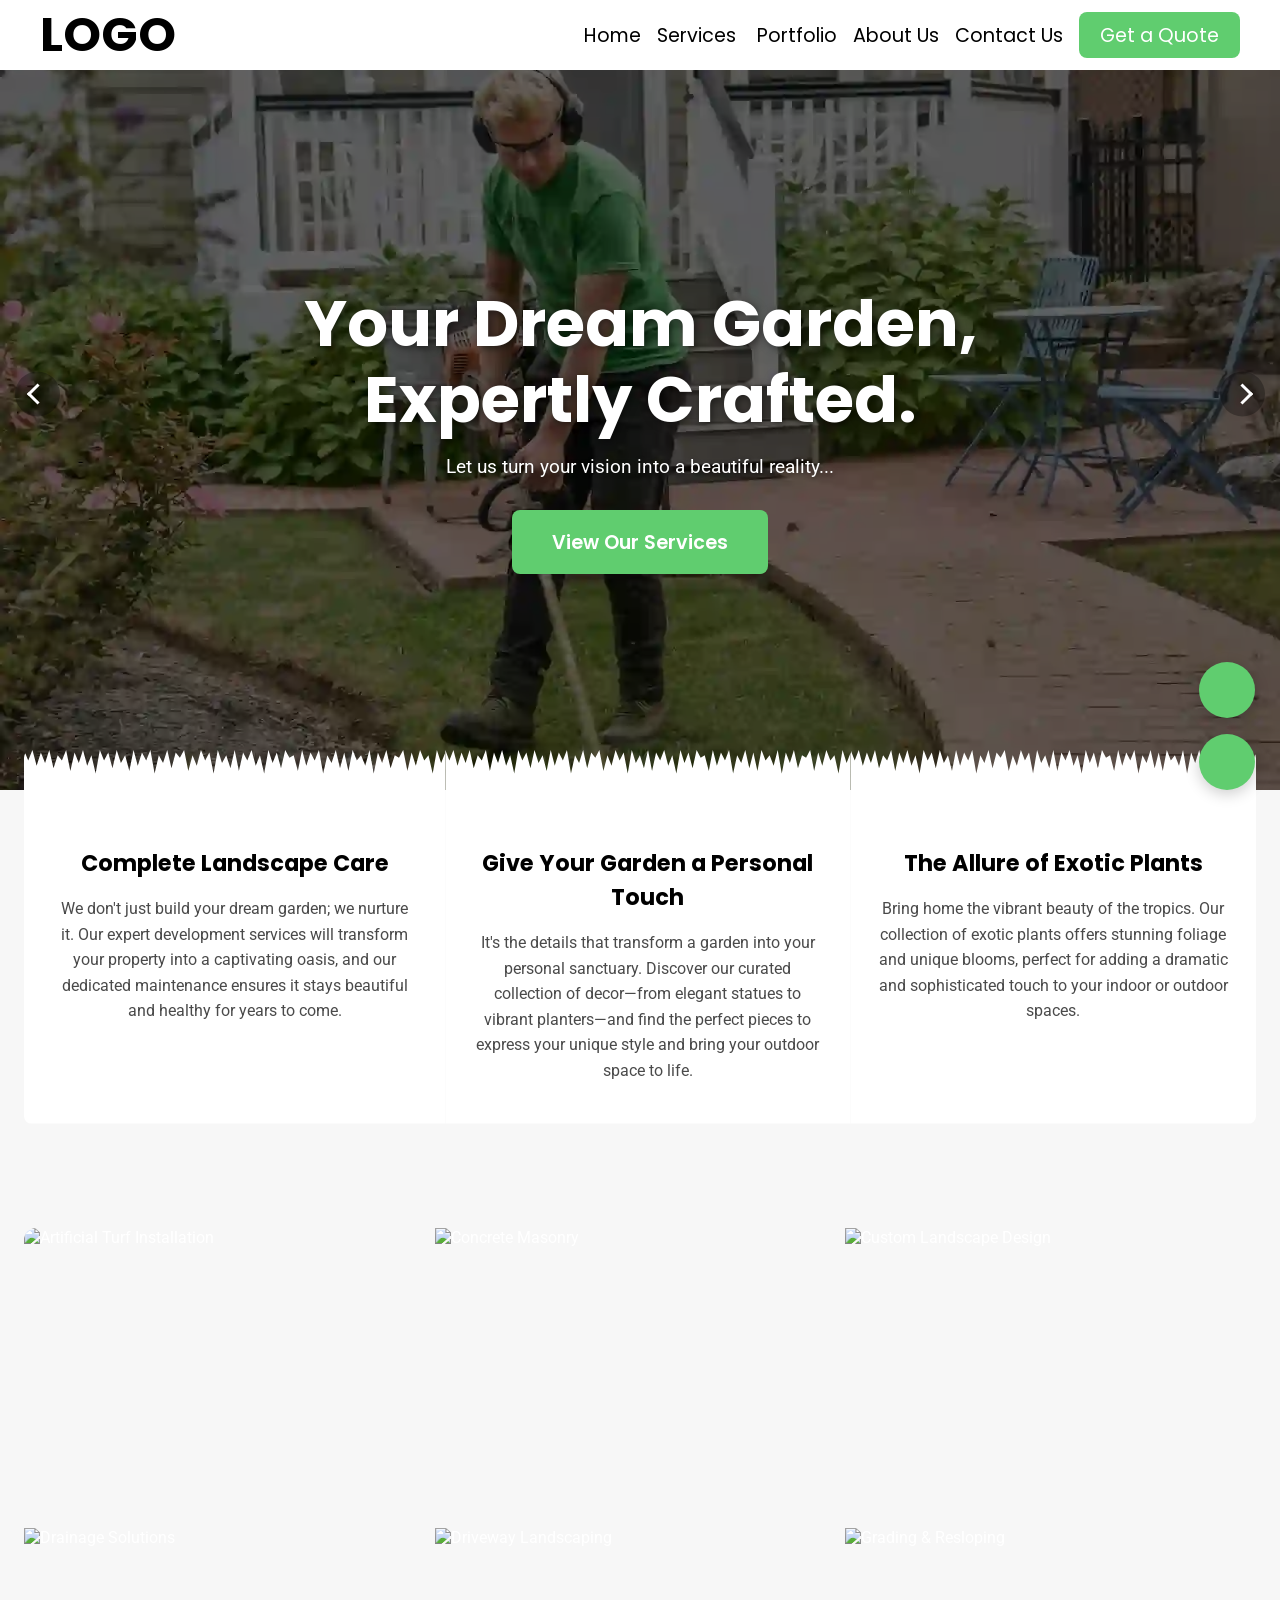
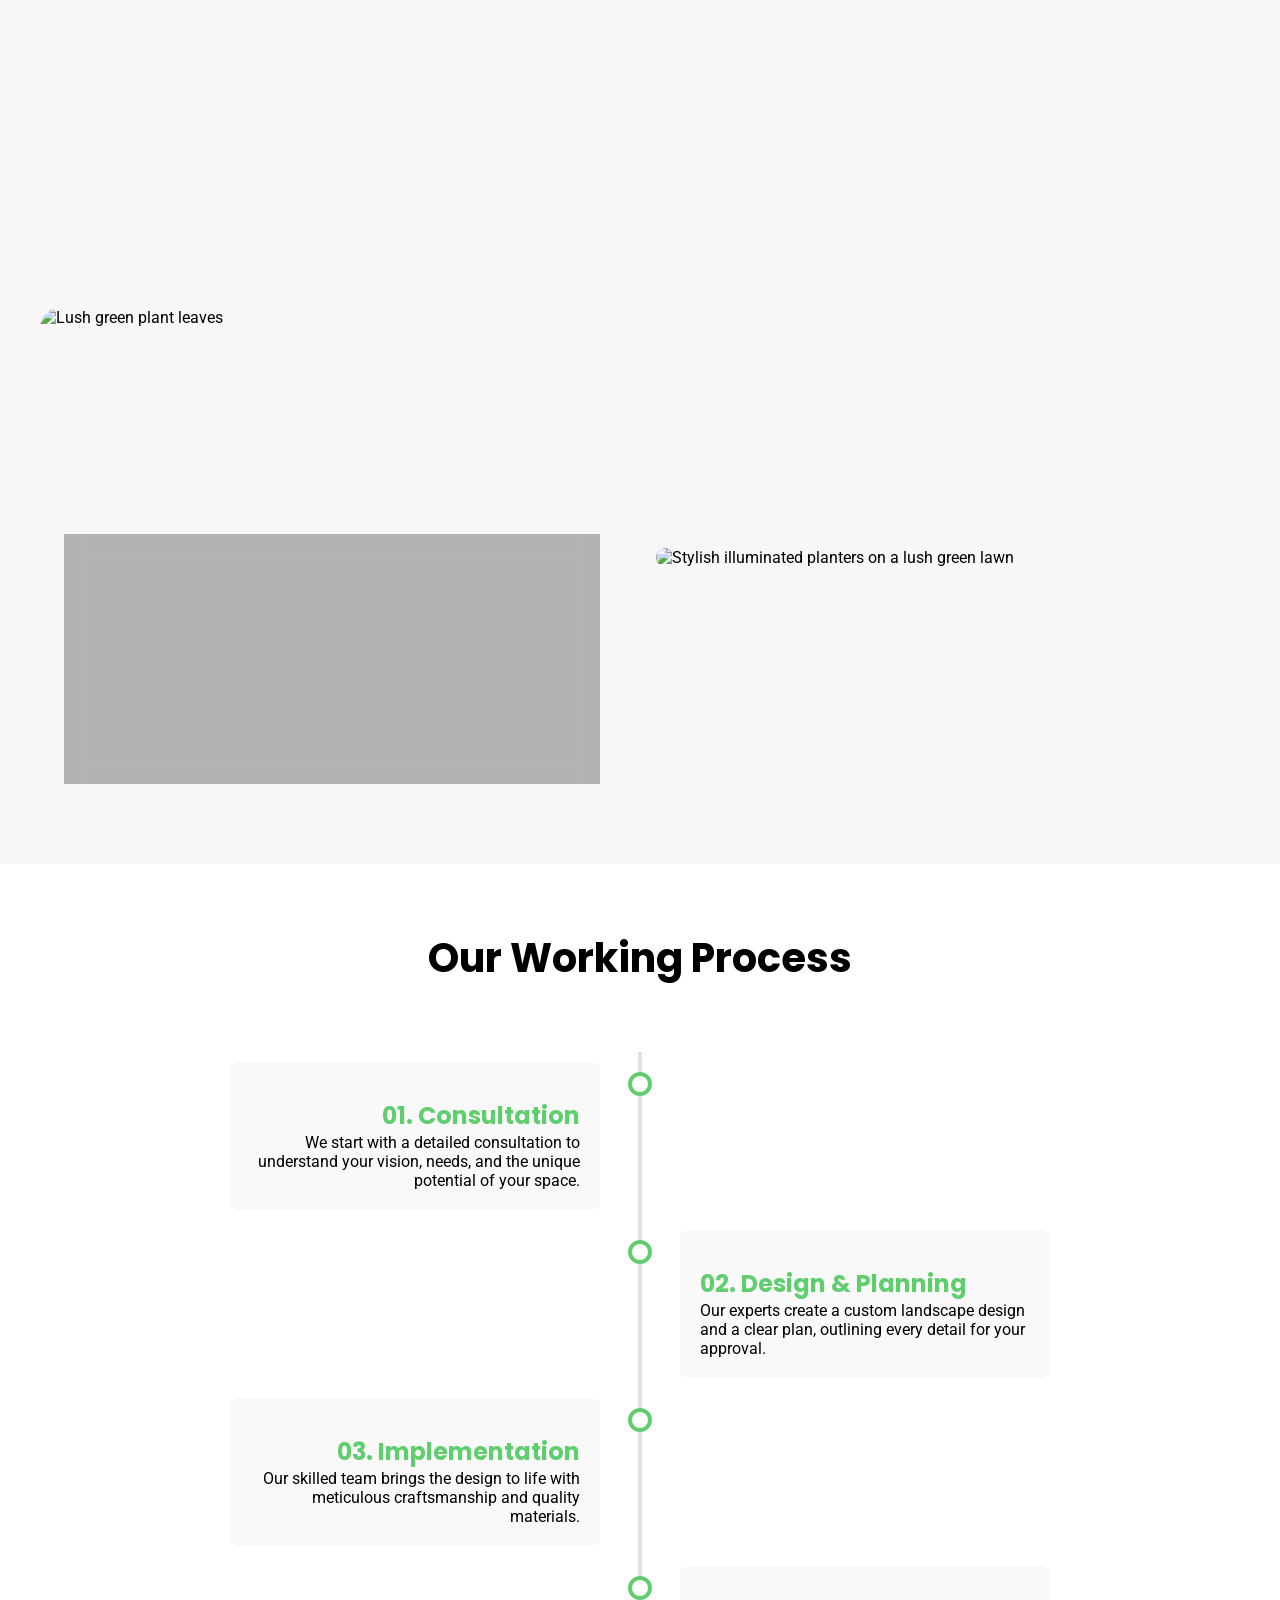
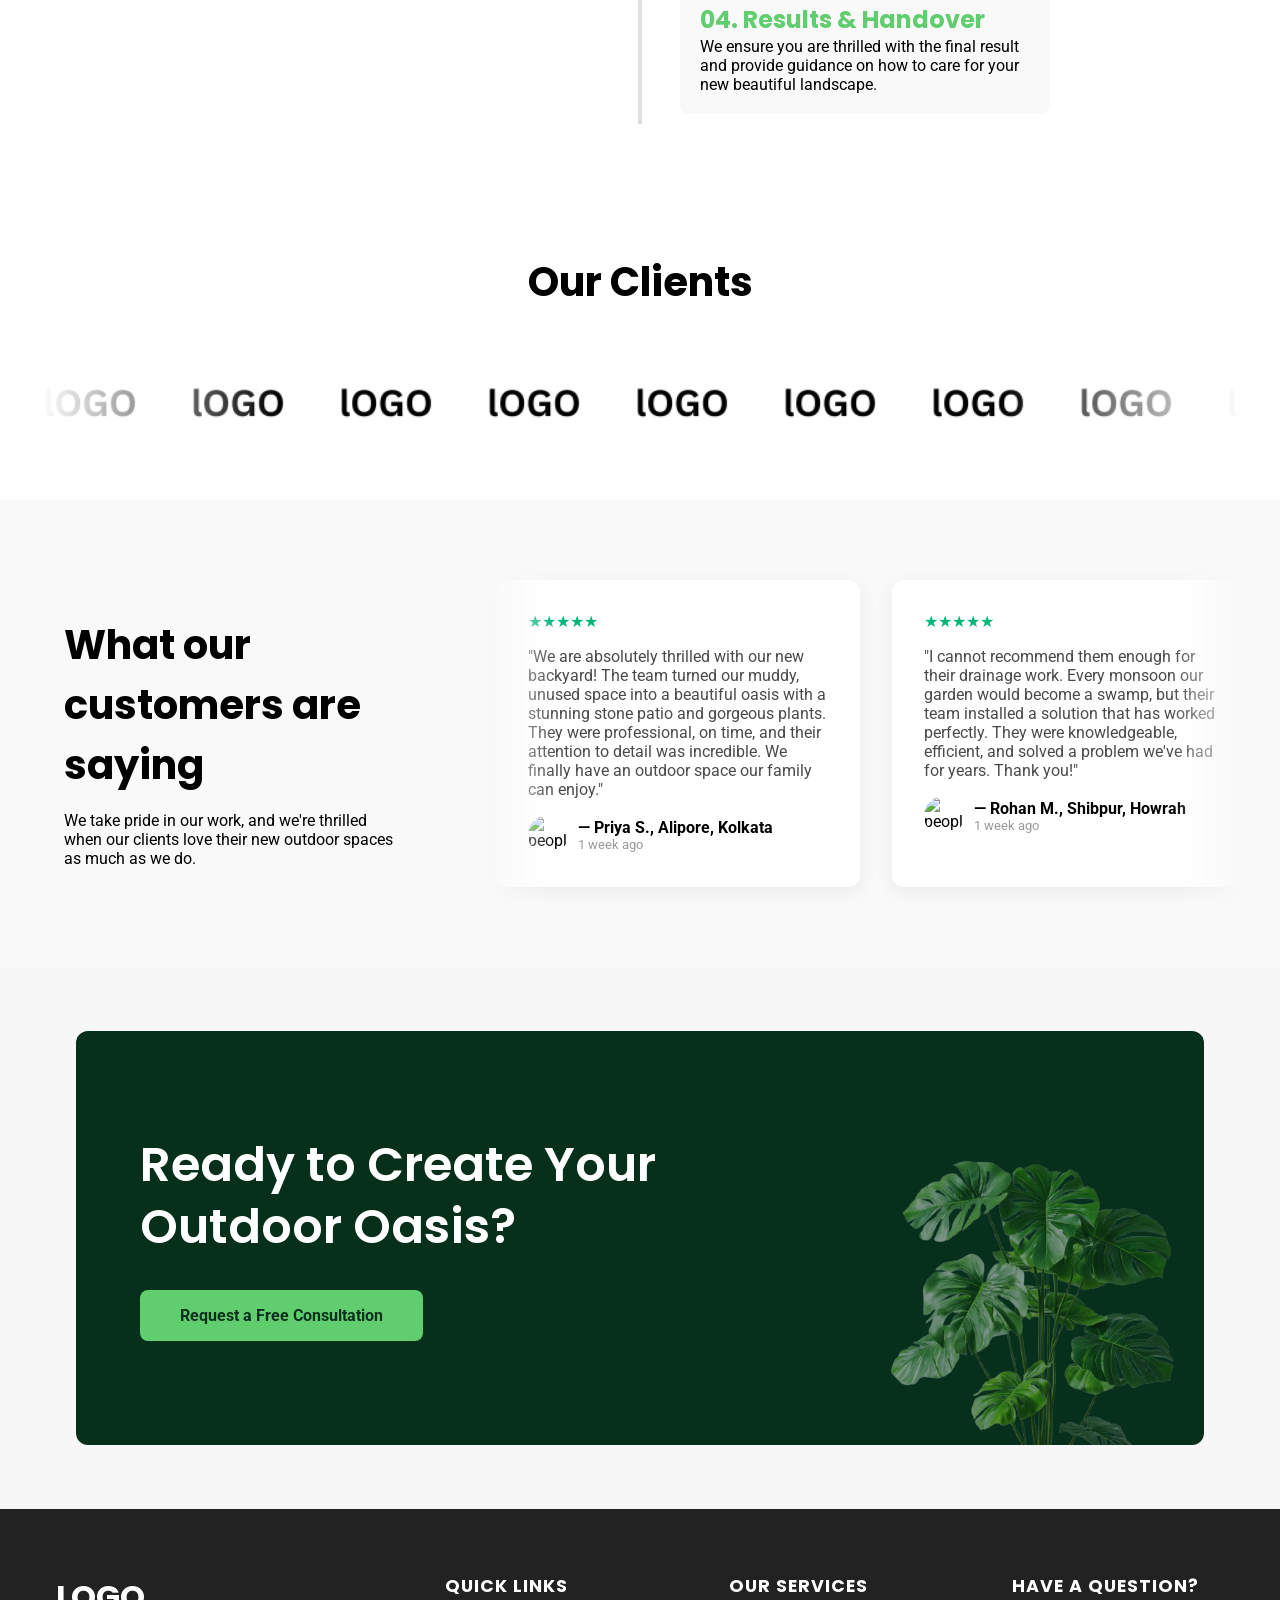
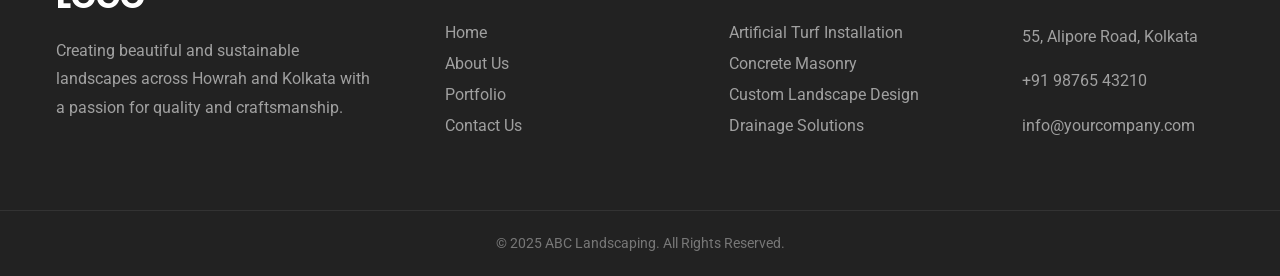
==== commit 0b6ec83c: "done" ====
--- a/index.html
+++ b/index.html
@@ -6,17 +6,22 @@
   <meta name="viewport" content="width=device-width, initial-scale=1.0">
   <title>Document</title>
 
-<link rel="preload" href="css/style.css" as="style" onload="this.onload=null;this.rel='stylesheet'">
-<noscript><link rel="stylesheet" href="css/style.css"></noscript>
-
-<link rel="preconnect" href="https://fonts.googleapis.com">
-<link rel="preconnect" href="https://fonts.gstatic.com" crossorigin>
-<link rel="preload" href="https://cdnjs.cloudflare.com/ajax/libs/font-awesome/7.0.0/css/all.min.css" as="style" onload="this.onload=null;this.rel='stylesheet'">
-<noscript><link rel="stylesheet" href="https://cdnjs.cloudflare.com/ajax/libs/font-awesome/7.0.0/css/all.min.css"></noscript>
+  <link rel="preload" href="css/style.css" as="style" onload="this.onload=null;this.rel='stylesheet'">
+  <noscript>
+    <link rel="stylesheet" href="css/style.css">
+  </noscript>
+
+  <link rel="preconnect" href="https://fonts.googleapis.com">
+  <link rel="preconnect" href="https://fonts.gstatic.com" crossorigin>
+  <link rel="preload" href="https://cdnjs.cloudflare.com/ajax/libs/font-awesome/7.0.0/css/all.min.css" as="style"
+    onload="this.onload=null;this.rel='stylesheet'">
+  <noscript>
+    <link rel="stylesheet" href="https://cdnjs.cloudflare.com/ajax/libs/font-awesome/7.0.0/css/all.min.css">
+  </noscript>
 
 </head>
 
-<body>
+<body style="visibility: hidden;">
   <header>
     <nav>
       <div class="nav-left">
@@ -36,16 +41,16 @@
           <li class="dropdown-li">
             <a href="#our-service">Services <i class="fas fa-chevron-down dropdown-arrow"></i></a>
             <ul class="dropdown-menu">
-             <li><a href="#">Landscape Design & Planning</a></li>
-    <li><a href="#">Hardscaping & Construction</a></li>
-    <li><a href="#">Lawn & Garden Services</a></li>
-    <li><a href="#">Specialized Landscape Solutions</a></li>
+              <li><a href="service-1.html">Landscape Design & Planning</a></li>
+              <li><a href="#">Hardscaping & Construction</a></li>
+              <li><a href="#">Lawn & Garden Services</a></li>
+              <li><a href="#">Specialized Landscape Solutions</a></li>
             </ul>
           </li>
           <li><a href="#portfolio">Portfolio</a></li>
           <li><a href="#about-us">About Us</a></li>
           <li><a href="#contact-us">Contact Us</a></li>
-           <li><a href="#" class="nav-cta-btn js-open-popup">Get a Quote</a></li>
+          <li><a href="#" class="nav-cta-btn js-open-popup">Get a Quote</a></li>
         </ul>
       </div>
     </nav>
@@ -61,19 +66,19 @@
               <i class="fas fa-home"></i>Home
             </a>
           </li>
-         <li class="mobile-dropdown">
-  <a class="nav-link" href="#">
-    <i class="fas fa-seedling"></i>
-    <span>Our Services</span>
-    <i class="fas fa-chevron-down mobile-arrow"></i>
-  </a>
-  <ul class="mobile-submenu">
-    <li><a href="#">Landscape Design & Planning</a></li>
-    <li><a href="#">Hardscaping & Construction</a></li>
-    <li><a href="#">Lawn & Garden Services</a></li>
-    <li><a href="#">Specialized Landscape Solutions</a></li>
-  </ul>
-</li>
+          <li class="mobile-dropdown">
+            <a class="nav-link" href="#">
+              <i class="fas fa-seedling"></i>
+              <span>Our Services</span>
+              <i class="fas fa-chevron-down mobile-arrow"></i>
+            </a>
+            <ul class="mobile-submenu">
+              <li><a href="service-1.html">Landscape Design & Planning</a></li>
+              <li><a href="#">Hardscaping & Construction</a></li>
+              <li><a href="#">Lawn & Garden Services</a></li>
+              <li><a href="#">Specialized Landscape Solutions</a></li>
+            </ul>
+          </li>
           <li>
             <a class="nav-link" href="#portfolio">
               <i class="fas fa-briefcase"></i>Portfolio
@@ -106,55 +111,37 @@
         <div class="slider-wrapper">
           <div class="slide">
             <picture>
-  <source srcset="assets/landscape1.webp" type="image/webp" />
-  <img 
-    src="assets/landscape1.jpg" 
-    alt="Beautifully landscaped garden patio" 
-    loading="lazy" 
-    width="743" 
-    height="494"
-    sizes="(max-width: 768px) 372px, 743px"
-    srcset="assets/landscape1-372w.jpg 372w, assets/landscape1-743w.jpg 743w"
-  />
-</picture>
+              <source srcset="assets/landscape1.webp" type="image/webp" />
+              <img src="assets/landscape1.jpg" alt="Beautifully landscaped garden patio" loading="lazy" width="743"
+                height="494" sizes="(max-width: 768px) 372px, 743px"
+                srcset="assets/landscape1-372w.jpg 372w, assets/landscape1-743w.jpg 743w" />
+            </picture>
 
           </div>
           <div class="slide">
-           <picture>
-  <source srcset="assets/landscape2.webp" type="image/webp" />
-  <img 
-    src="assets/landscape2.jpg" 
-    alt="Lush green lawn with garden beds" 
-    loading="lazy" 
-    width="612" 
-    height="494"
-    sizes="(max-width: 768px) 306px, 612px"
-    srcset="assets/landscape2-306w.jpg 306w, assets/landscape2-612w.jpg 612w"
-  />
-</picture>
+            <picture>
+              <source srcset="assets/landscape2.webp" type="image/webp" />
+              <img src="assets/landscape2.jpg" alt="Lush green lawn with garden beds" loading="lazy" width="612"
+                height="494" sizes="(max-width: 768px) 306px, 612px"
+                srcset="assets/landscape2-306w.jpg 306w, assets/landscape2-612w.jpg 612w" />
+            </picture>
 
           </div>
           <div class="slide">
-           <picture>
-  <source srcset="assets/landscape3.webp" type="image/webp" />
-  <img 
-    src="assets/landscape3.jpg" 
-    alt="Elegant stone walkway through a garden" 
-    loading="lazy" 
-    width="612" 
-    height="494"
-    sizes="(max-width: 768px) 306px, 612px"
-    srcset="assets/landscape3-306w.jpg 306w, assets/landscape3-612w.jpg 612w"
-  />
-</picture>
-
-          </div>
-        </div>
-       
-      </div>
-
-       <button id="prevBtn" class="slider-zone slider-zone-left"></button>
-        <button id="nextBtn" class="slider-zone slider-zone-right"></button>
+            <picture>
+              <source srcset="assets/landscape3.webp" type="image/webp" />
+              <img src="assets/landscape3.jpg" alt="Elegant stone walkway through a garden" loading="lazy" width="612"
+                height="494" sizes="(max-width: 768px) 306px, 612px"
+                srcset="assets/landscape3-306w.jpg 306w, assets/landscape3-612w.jpg 612w" />
+            </picture>
+
+          </div>
+        </div>
+
+      </div>
+
+      <button id="prevBtn" class="slider-zone slider-zone-left"></button>
+      <button id="nextBtn" class="slider-zone slider-zone-right"></button>
 
       <div class="hero-text">
         <h1>Your Dream Garden, Expertly Crafted.</h1>
@@ -165,29 +152,34 @@
     </section>
     <div class="services-wrapper">
       <section class="icon-services">
-<!-- Card 1 -->
-      <div class="icon-card">
+        <!-- Card 1 -->
+        <div class="icon-card">
           <div class="icon-card-icon">
             <i class="fa-solid fa-tree"></i>
           </div>
           <h3>Complete Landscape Care</h3>
-          <p>We don't just build your dream garden; we nurture it. Our expert development services will transform your property into a captivating oasis, and our dedicated maintenance ensures it stays beautiful and healthy for years to come.</p>
-        </div>
-<!-- Card 2 -->
+          <p>We don't just build your dream garden; we nurture it. Our expert development services will transform your
+            property into a captivating oasis, and our dedicated maintenance ensures it stays beautiful and healthy for
+            years to come.</p>
+        </div>
+        <!-- Card 2 -->
         <div class="icon-card">
           <div class="icon-card-icon">
             <i class="fa-solid fa-seedling"></i>
           </div>
           <h3>Give Your Garden a Personal Touch</h3>
-          <p>It's the details that transform a garden into your personal sanctuary. Discover our curated collection of decor—from elegant statues to vibrant planters—and find the perfect pieces to express your unique style and bring your outdoor space to life.</p>
-        </div>
-<!-- Card 3 -->
+          <p>It's the details that transform a garden into your personal sanctuary. Discover our curated collection of
+            decor—from elegant statues to vibrant planters—and find the perfect pieces to express your unique style and
+            bring your outdoor space to life.</p>
+        </div>
+        <!-- Card 3 -->
         <div class="icon-card">
           <div class="icon-card-icon">
             <i class="fa-brands fa-pagelines"></i>
           </div>
           <h3>The Allure of Exotic Plants</h3>
-          <p>Bring home the vibrant beauty of the tropics. Our collection of exotic plants offers stunning foliage and unique blooms, perfect for adding a dramatic and sophisticated touch to your indoor or outdoor spaces.</p>
+          <p>Bring home the vibrant beauty of the tropics. Our collection of exotic plants offers stunning foliage and
+            unique blooms, perfect for adding a dramatic and sophisticated touch to your indoor or outdoor spaces.</p>
         </div>
 
       </section>
@@ -249,7 +241,7 @@
       <!-- Card 6 -->
       <div class="hover-card"> <img
           src="https://redfoxlandscape.com/wp-content/uploads/2024/03/AdobeStock_230133957-1000w.jpg"
-          alt="Grading & Resloping" class="hover-card-background">
+          alt="Grading & Resloping" loading="lazy" class="hover-card-background">
         <div class="hover-card-content">
           <h2>Grading & Resloping</h2>
           <p>Say goodbye to a soggy yard and protect your home's foundation. Proper land grading ensures a healthy, dry,
@@ -364,7 +356,9 @@
 
             <div class="testimonial-card">
               <div class="stars">★★★★★</div>
-              <p>"We are absolutely thrilled with our new backyard! The team turned our muddy, unused space into a beautiful oasis with a stunning stone patio and gorgeous plants. They were professional, on time, and their attention to detail was incredible. We finally have an outdoor space our family can enjoy."</p>
+              <p>"We are absolutely thrilled with our new backyard! The team turned our muddy, unused space into a
+                beautiful oasis with a stunning stone patio and gorgeous plants. They were professional, on time, and
+                their attention to detail was incredible. We finally have an outdoor space our family can enjoy."</p>
               <div class="author-info">
                 <img
                   src="https://images.unsplash.com/photo-1527980965255-d3b416303d12?q=80&w=580&auto=format&fit=crop&ixlib=rb-4.1.0&ixid=M3wxMjA3fDB8MHxwaG90by1wYWdlfHx8fGVufDB8fHx8fA%3D%3D"
@@ -377,7 +371,9 @@
             </div>
             <div class="testimonial-card">
               <div class="stars">★★★★★</div>
-              <p>"I cannot recommend them enough for their drainage work. Every monsoon our garden would become a swamp, but their team installed a solution that has worked perfectly. They were knowledgeable, efficient, and solved a problem we've had for years. Thank you!"</p>
+              <p>"I cannot recommend them enough for their drainage work. Every monsoon our garden would become a swamp,
+                but their team installed a solution that has worked perfectly. They were knowledgeable, efficient, and
+                solved a problem we've had for years. Thank you!"</p>
               <div class="author-info">
                 <img
                   src="https://images.unsplash.com/photo-1527980965255-d3b416303d12?q=80&w=580&auto=format&fit=crop&ixlib=rb-4.1.0&ixid=M3wxMjA3fDB8MHxwaG90by1wYWdlfHx8fGVufDB8fHx8fA%3D%3D"
@@ -390,7 +386,9 @@
             </div>
             <div class="testimonial-card">
               <div class="stars">★★★★★</div>
-              <p>"The best lawn maintenance service in the area! Our grass has never looked healthier or greener. The team is always punctual, polite, and does a fantastic job every single time. It's a pleasure to come home to such a well-kept garden."</p>
+              <p>"The best lawn maintenance service in the area! Our grass has never looked healthier or greener. The
+                team is always punctual, polite, and does a fantastic job every single time. It's a pleasure to come
+                home to such a well-kept garden."</p>
               <div class="author-info">
                 <img
                   src="https://images.unsplash.com/photo-1527980965255-d3b416303d12?q=80&w=580&auto=format&fit=crop&ixlib=rb-4.1.0&ixid=M3wxMjA3fDB8MHxwaG90by1wYWdlfHx8fGVufDB8fHx8fA%3D%3D"
@@ -403,7 +401,9 @@
             </div>
             <div class="testimonial-card">
               <div class="stars">★★★★★</div>
-              <p>"From the initial consultation to the final result, the entire process was seamless. They landscaped the area around our driveway and it has completely lifted the curb appeal of our home. A truly professional and talented team."</p>
+              <p>"From the initial consultation to the final result, the entire process was seamless. They landscaped
+                the area around our driveway and it has completely lifted the curb appeal of our home. A truly
+                professional and talented team."</p>
               <div class="author-info">
                 <img
                   src="https://images.unsplash.com/photo-1527980965255-d3b416303d12?q=80&w=580&auto=format&fit=crop&ixlib=rb-4.1.0&ixid=M3wxMjA3fDB8MHxwaG90by1wYWdlfHx8fGVufDB8fHx8fA%3D%3D"
@@ -419,45 +419,48 @@
 
       </div>
     </section>
- <div id="fab-hide-trigger-zone">
-    <section class="final-cta-section">
-      <div class="cta-content-wrapper">
-        <h2>Ready to Create Your Outdoor Oasis?</h2>
-        <a href="#" class="cta-button js-open-popup">Request a Free Consultation</a>
-      </div>
-      <img src="assets/plant.png" alt="A decorative plant leaf" class="cta-plant-image">
-    </section>
-    <!-- ============================================= -->
-    <!-- Universal Popup Contact Form -->
-    <!-- ============================================= -->
-    <div class="popup-overlay" id="contact-popup-overlay"></div>
-    <div class="popup-form-container" id="contact-popup">
-      <button class="popup-close-btn" id="close-popup-btn">&times;</button>
-      <img src="assets/plant2.png" alt="" class="popup-bg-plant">
-
-      <div class="popup-form-content">
-        <h2>Message Us</h2>
-        <!-- This form is Netlify-ready -->
-        <form name="contact" method="POST" data-netlify="true">
-          <input type="text" name="name" placeholder="Name *" required>
-          <input type="email" name="email" placeholder="Email *" required>
-          <input type="tel" name="phone" placeholder="Phone *" required>
-          <div class="custom-select-wrapper">
-            <select name="service" required>
-              <option value="" disabled selected>Select Your Service</option>
-              <option value="Artificial Turf Installation">Artificial Turf Installation</option>
-              <option value="Concrete Masonry">Concrete Masonry</option>
-              <option value="Custom Landscape Design">Custom Landscape Design</option>
-              <option value="Irrigation">Drainage Solutions</option>
-              <option value="Other">Other</option>
-            </select>
-          </div>
-          <input type="text" name="location" placeholder="Location">
-          <textarea name="message" placeholder="Message" rows="4"></textarea>
-          <button type="submit" class="popup-submit-btn">SEND</button>
-        </form>
-      </div>
-    </div>
+    <div id="fab-hide-trigger-zone">
+      <section class="final-cta-section">
+        <div class="cta-content-wrapper">
+          <h2>Ready to Create Your Outdoor Oasis?</h2>
+          <a href="#" class="cta-button js-open-popup">Request a Free Consultation</a>
+        </div>
+        <img src="assets/plant.png" alt="A decorative plant leaf" class="cta-plant-image">
+      </section>
+      <!-- ============================================= -->
+      <!-- Universal Popup Contact Form -->
+      <!-- ============================================= -->
+      <div class="popup-overlay" id="contact-popup-overlay"></div>
+      <div class="popup-form-container" id="contact-popup">
+        <button class="popup-close-btn" id="close-popup-btn">&times;</button>
+        <img src="assets/plant2.png" alt="" class="popup-bg-plant">
+
+        <div class="popup-form-content">
+          <h2>Message Us</h2>
+          <!-- This form is ready for Cloudflare Workers -->
+          <form id="contact-form" name="contact" method="POST">
+            <input type="text" name="name" placeholder="Name *" required>
+            <input type="email" name="email" placeholder="Email *" required>
+            <input type="tel" name="phone" placeholder="Phone *" required>
+            <div class="custom-select-wrapper">
+              <select name="service" required>
+                <option value="" disabled selected>Select Your Service</option>
+                <option value="Artificial Turf Installation">Artificial Turf Installation</option>
+                <option value="Concrete Masonry">Concrete Masonry</option>
+                <option value="Custom Landscape Design">Custom Landscape Design</option>
+                <option value="Irrigation">Drainage Solutions</option>
+                <option value="Other">Other</option>
+              </select>
+            </div>
+            <input type="text" name="location" placeholder="Location">
+            <textarea name="message" placeholder="Message" rows="4"></textarea>
+            <button type="submit" class="popup-submit-btn">SEND</button>
+
+            <!-- Add this new div for status messages -->
+            <div id="form-status" class="form-status-message"></div>
+          </form>
+        </div>
+      </div>
 
   </main>
   <footer class="main-footer">
@@ -533,9 +536,9 @@
   </div>
   <script src="js/script.js" defer></script>
 
-   <a href="#" id="scrollToTopBtn" class="scroll-to-top-btn">
+  <a href="#" id="scrollToTopBtn" class="scroll-to-top-btn">
     <i class="fas fa-arrow-up"></i>
-  </a> 
+  </a>
 </body>
 
 </html>
--- a/css/style.css
+++ b/css/style.css
@@ -38,6 +38,7 @@
 
 body {
   background: #f7f7f7;
+  
 }
 
 
@@ -1260,6 +1261,31 @@
   transform: scale(1.03);
 }
 
+/* ============================================= */
+/* --- Form Status Message Styles --- */
+/* ============================================= */
+.form-status-message {
+  margin-top: 1rem;
+  padding: 12px;
+  border-radius: 8px;
+  text-align: center;
+  font-weight: 500;
+  display: none; /* Hidden by default */
+  transition: all 0.3s ease;
+}
+
+.form-status-message.success {
+  background-color: #d1fae5; /* Light green */
+  color: #065f46; /* Dark green */
+  display: block;
+}
+
+.form-status-message.error {
+  background-color: #fee2e2; /* Light red */
+  color: #991b1b; /* Dark red */
+  display: block;
+}
+
 /* --- Custom Select Dropdown Styles --- */
 .custom-select-wrapper {
   position: relative;
--- a/css/style.css
+++ b/css/style.css
@@ -38,6 +38,7 @@
 
 body {
   background: #f7f7f7;
+  
 }
 
 
@@ -1260,6 +1261,31 @@
   transform: scale(1.03);
 }
 
+/* ============================================= */
+/* --- Form Status Message Styles --- */
+/* ============================================= */
+.form-status-message {
+  margin-top: 1rem;
+  padding: 12px;
+  border-radius: 8px;
+  text-align: center;
+  font-weight: 500;
+  display: none; /* Hidden by default */
+  transition: all 0.3s ease;
+}
+
+.form-status-message.success {
+  background-color: #d1fae5; /* Light green */
+  color: #065f46; /* Dark green */
+  display: block;
+}
+
+.form-status-message.error {
+  background-color: #fee2e2; /* Light red */
+  color: #991b1b; /* Dark red */
+  display: block;
+}
+
 /* --- Custom Select Dropdown Styles --- */
 .custom-select-wrapper {
   position: relative;
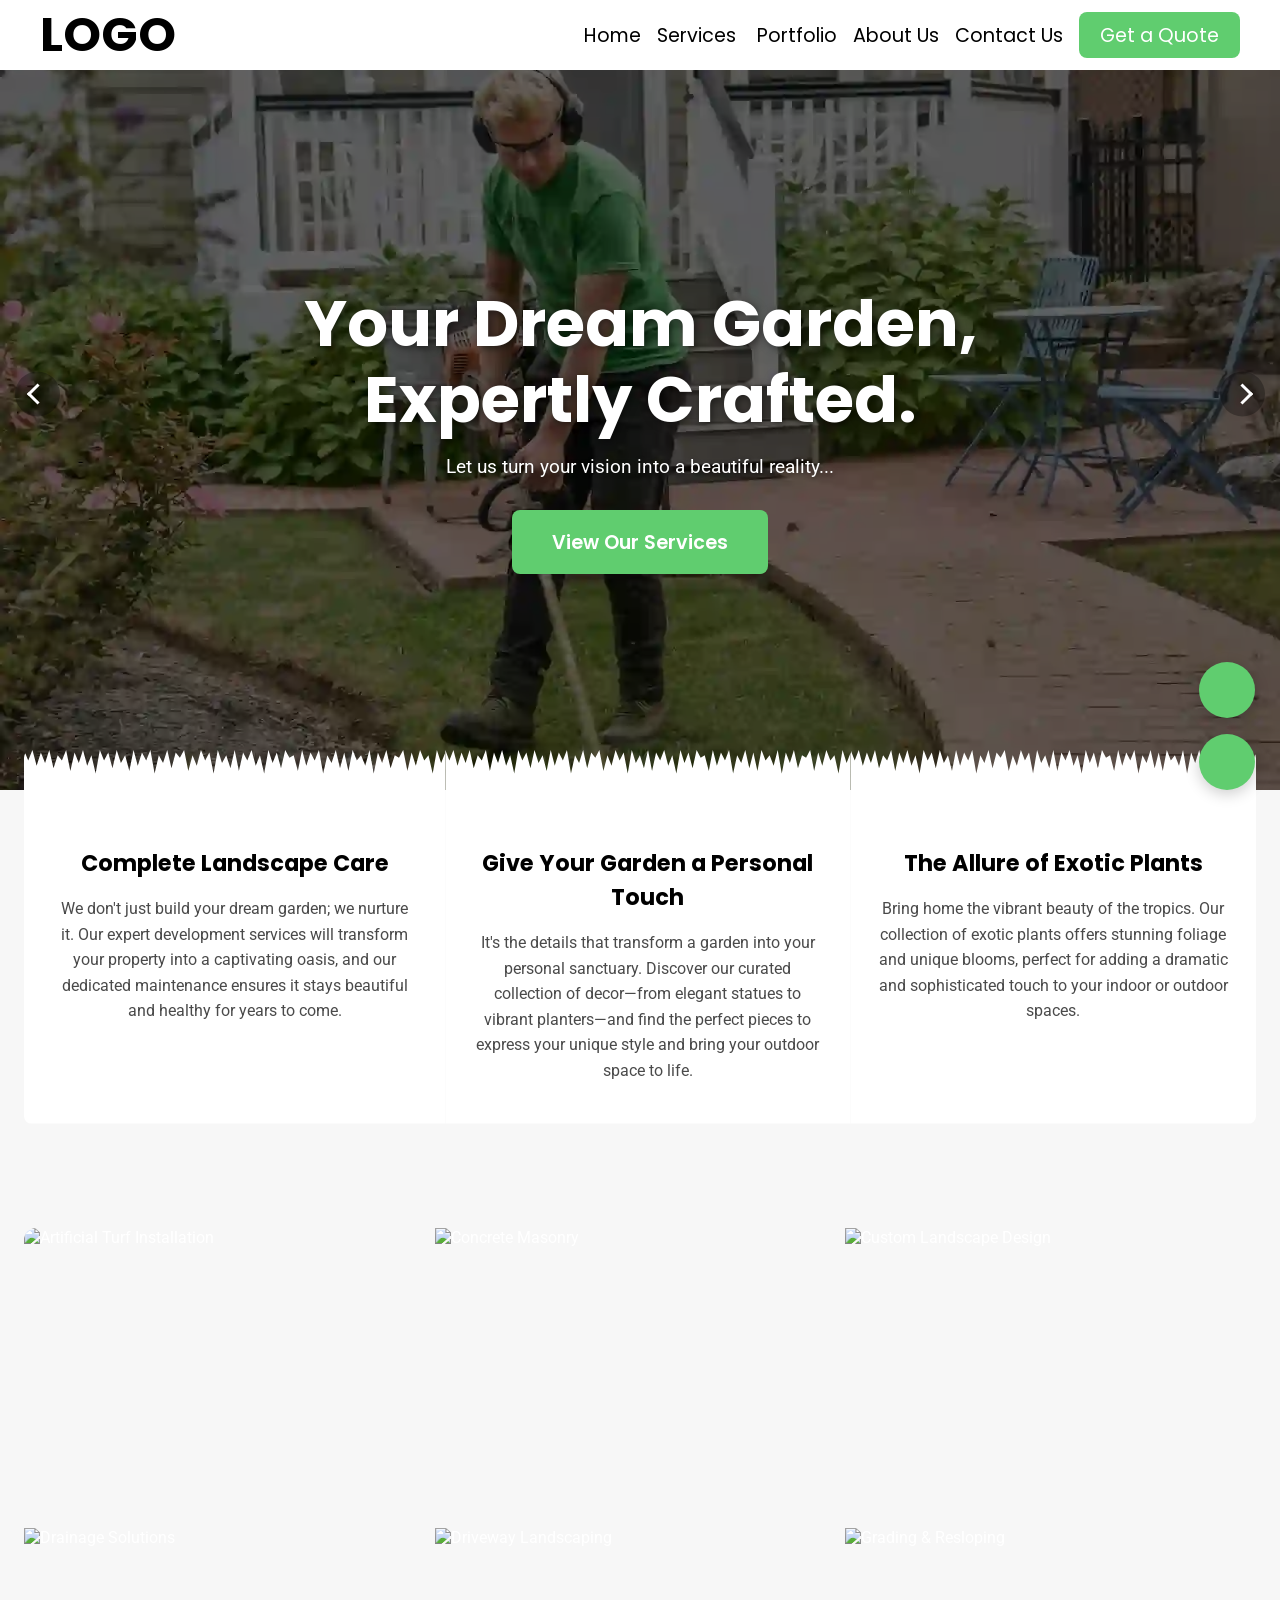
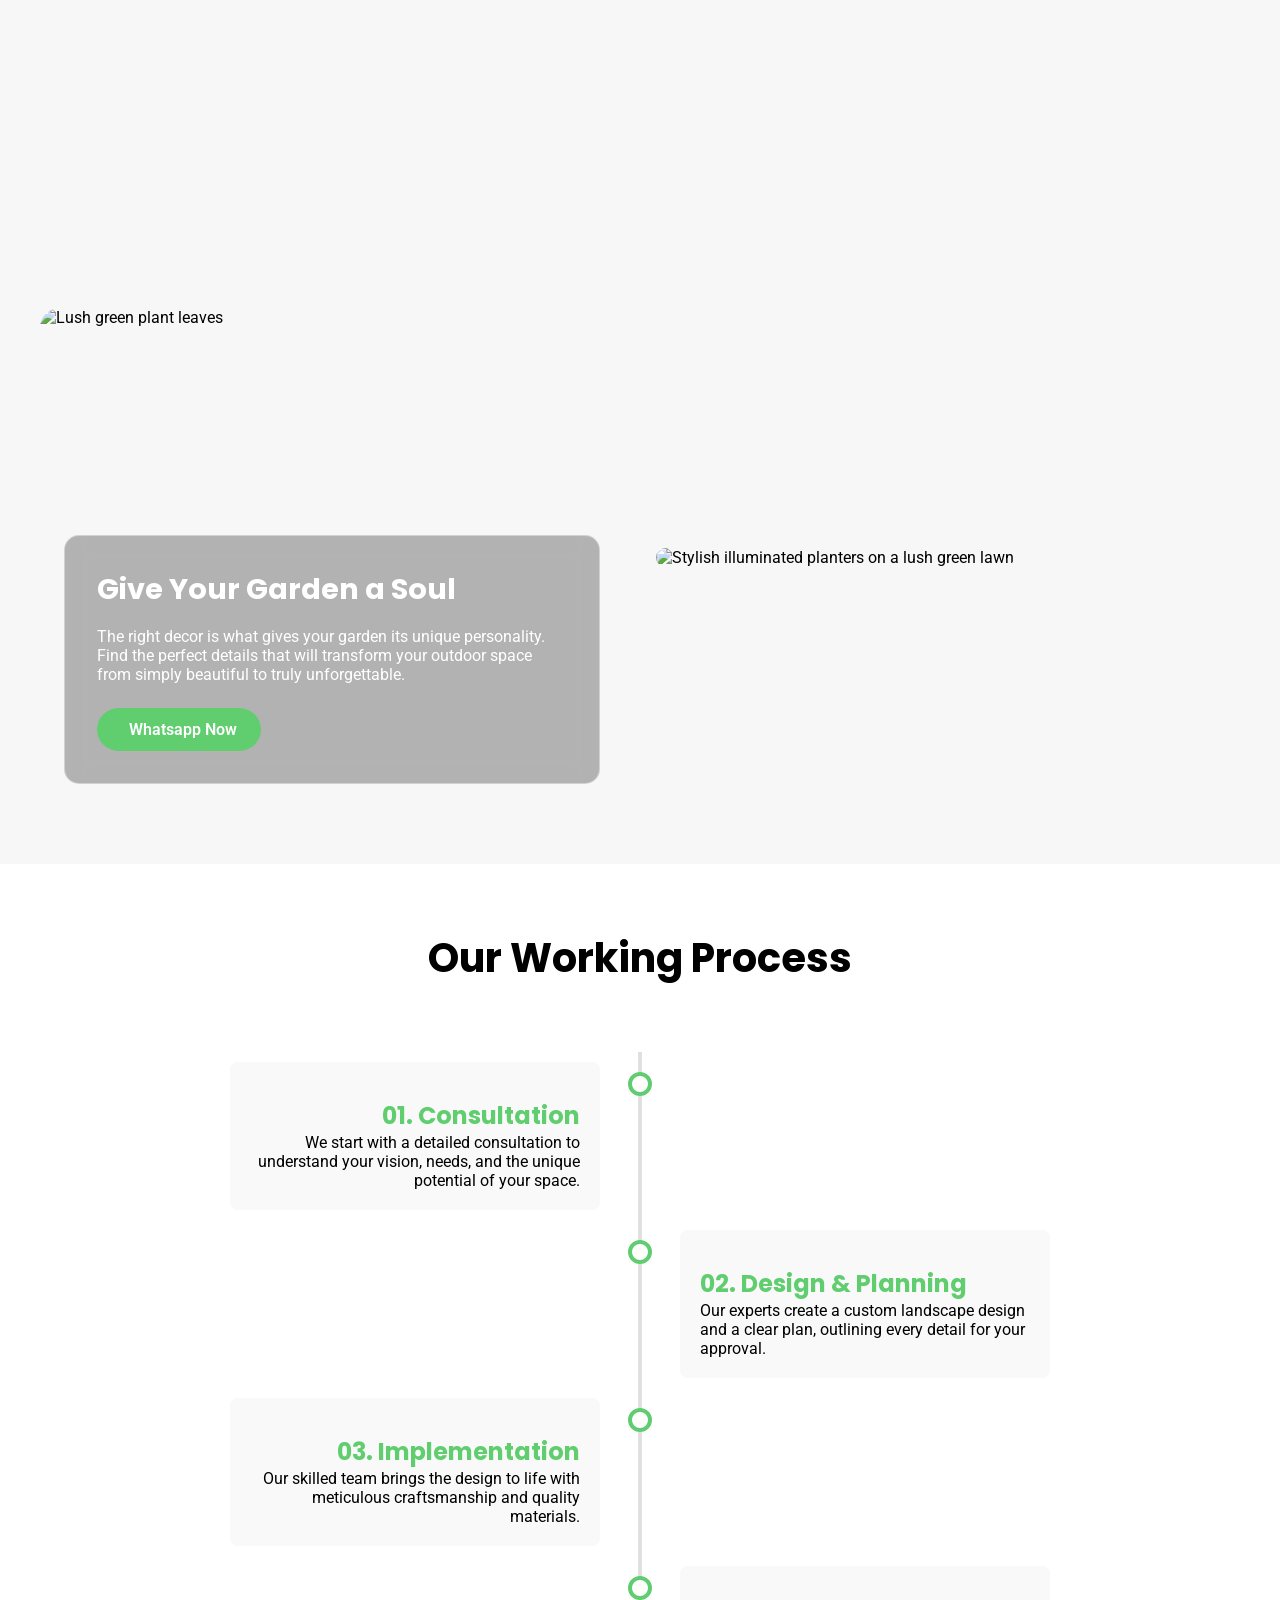
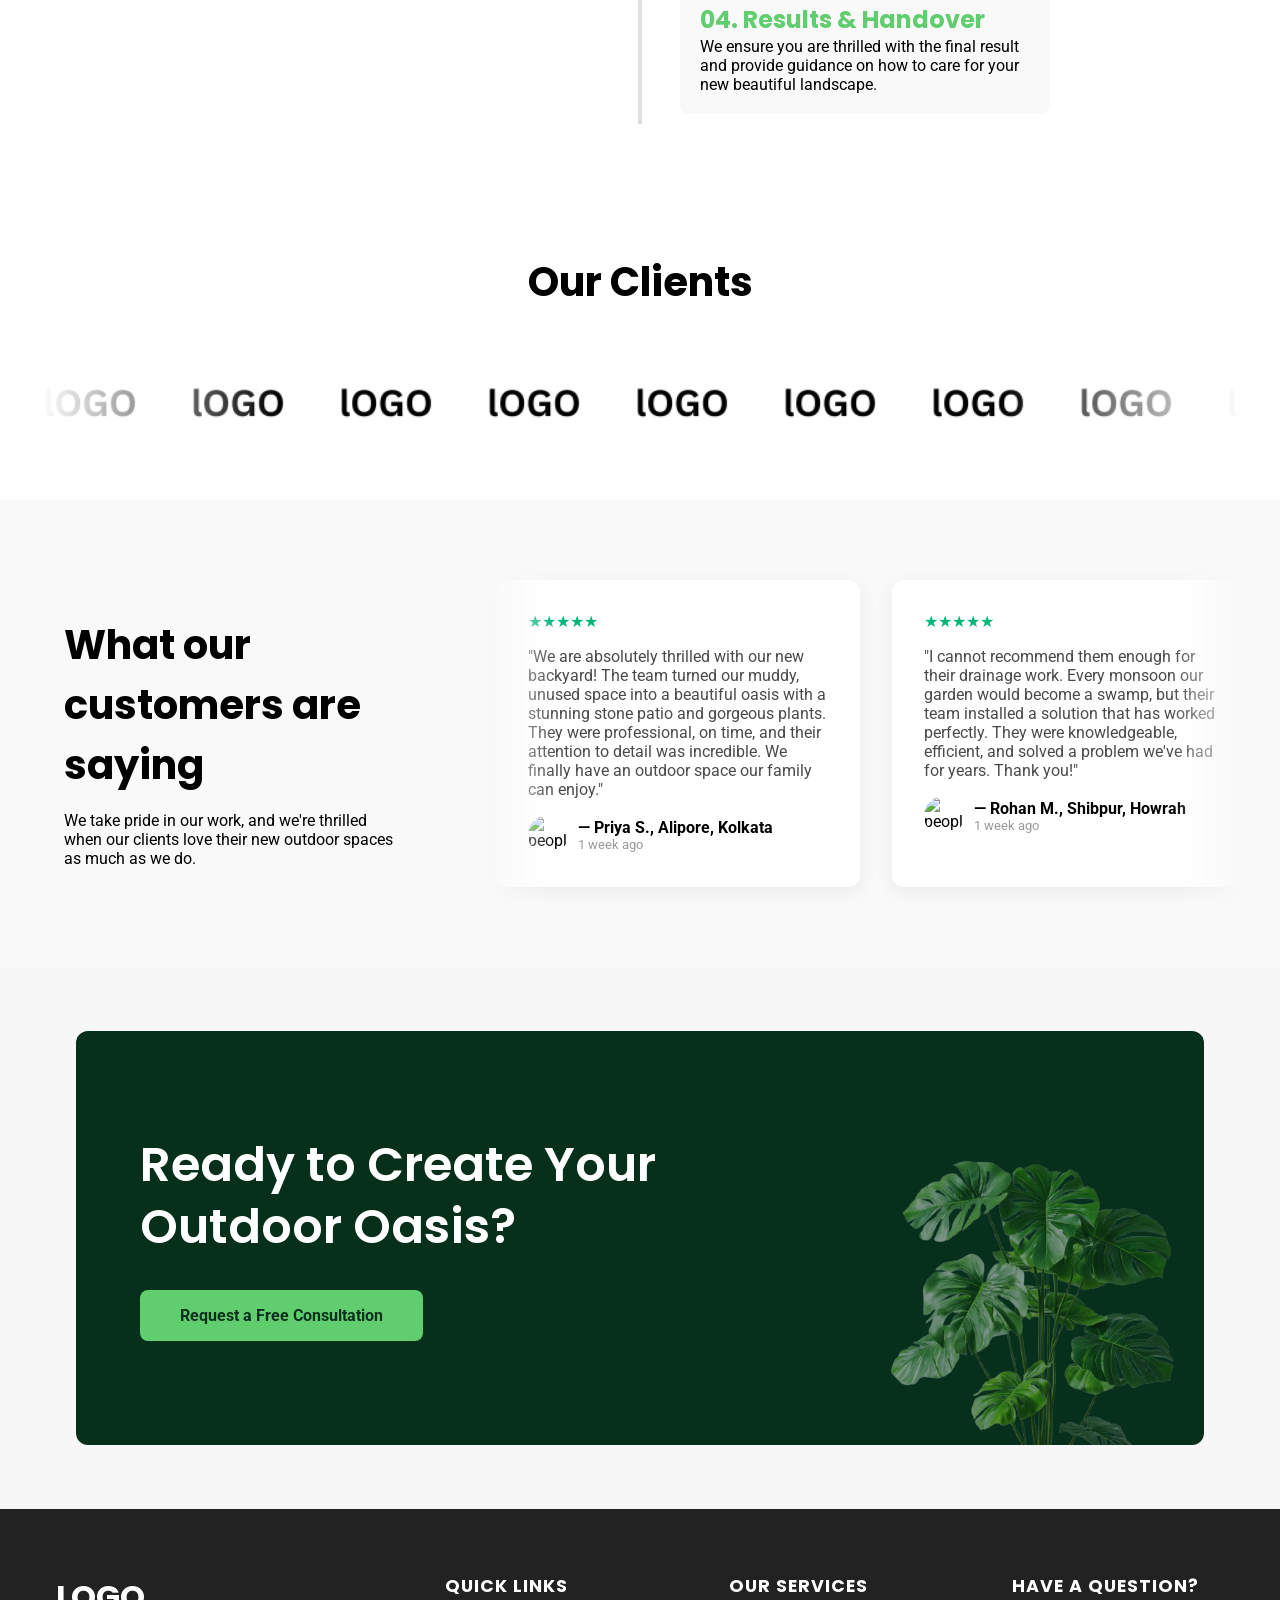
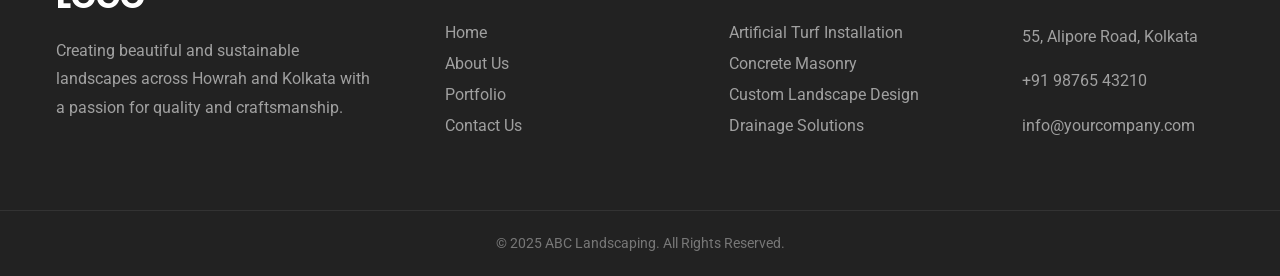
==== commit c7ff2e15: "done" ====
--- a/index.html
+++ b/index.html
@@ -454,6 +454,9 @@
             </div>
             <input type="text" name="location" placeholder="Location">
             <textarea name="message" placeholder="Message" rows="4"></textarea>
+            <!-- Paste your Site Key here -->
+
+            <div class="cf-turnstile" data-sitekey="0x4AAAAAABpruH6uHnopVWRK"></div>
             <button type="submit" class="popup-submit-btn">SEND</button>
 
             <!-- Add this new div for status messages -->
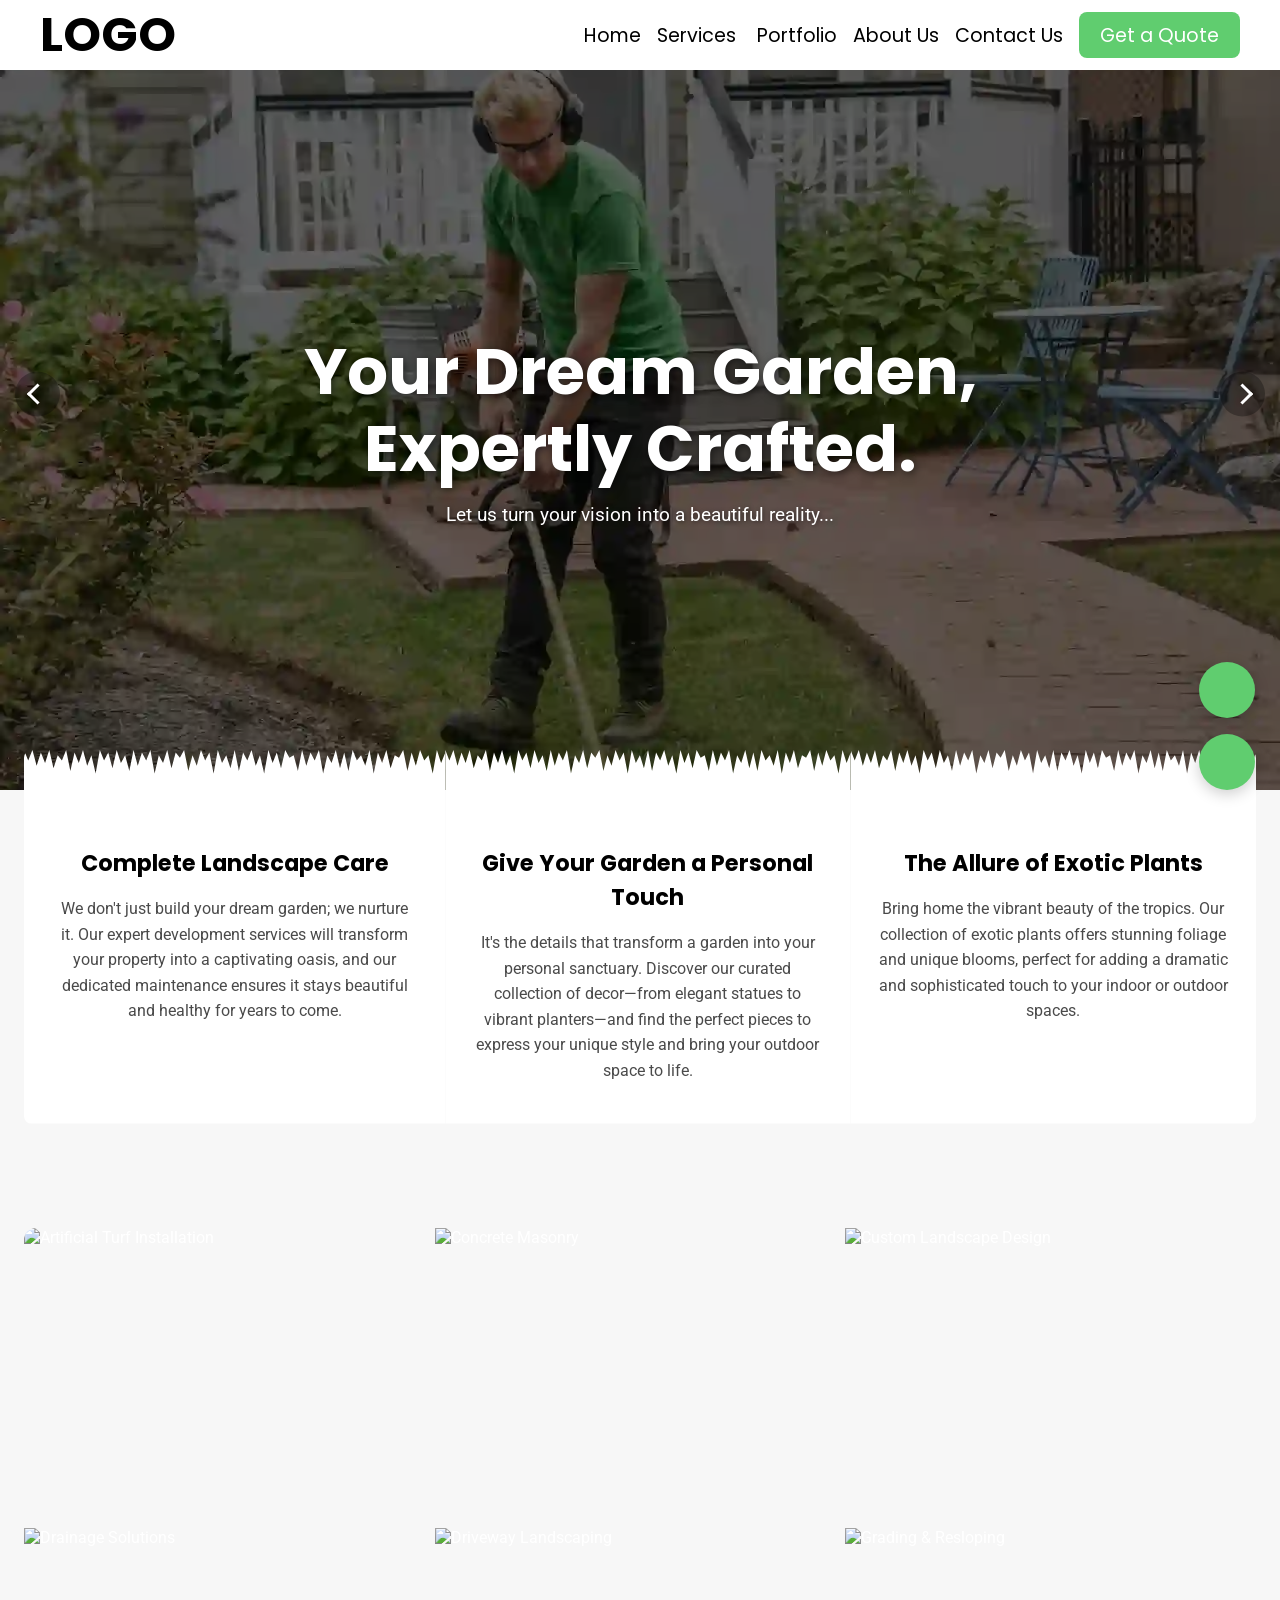
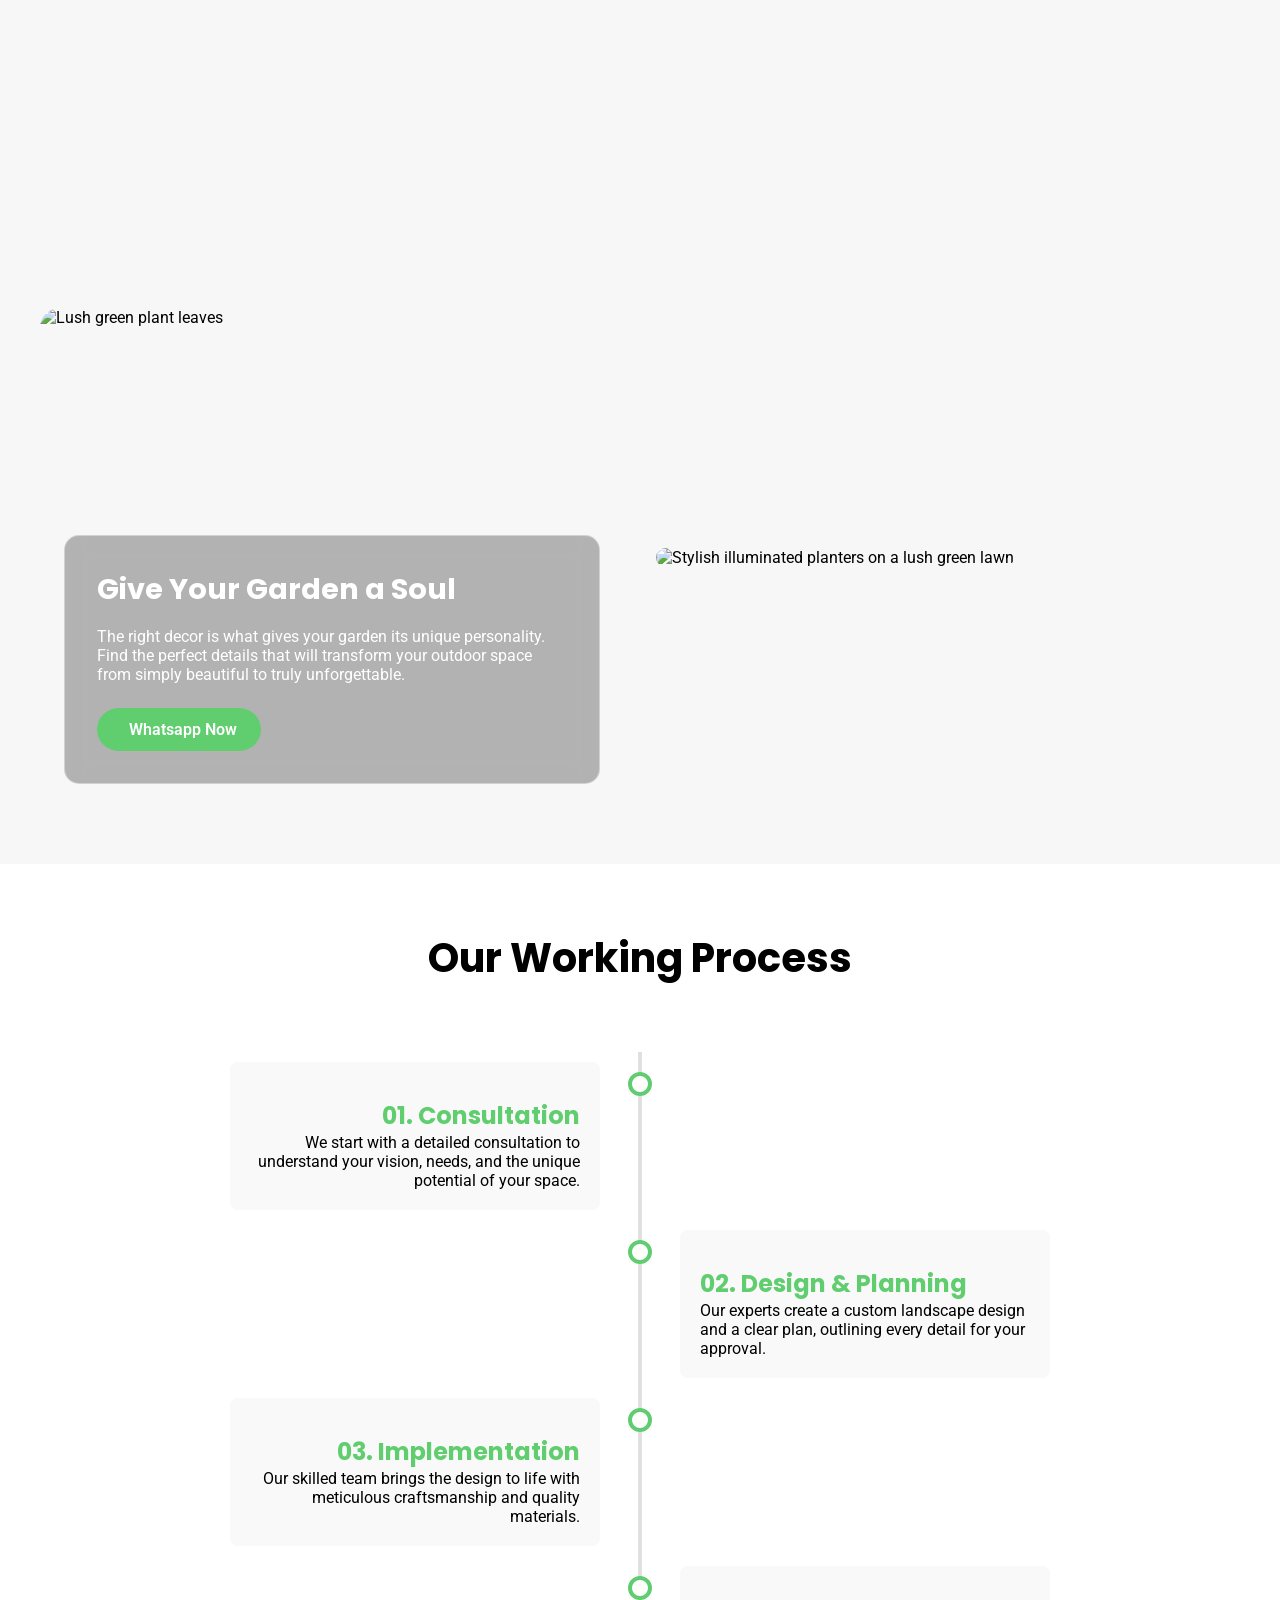
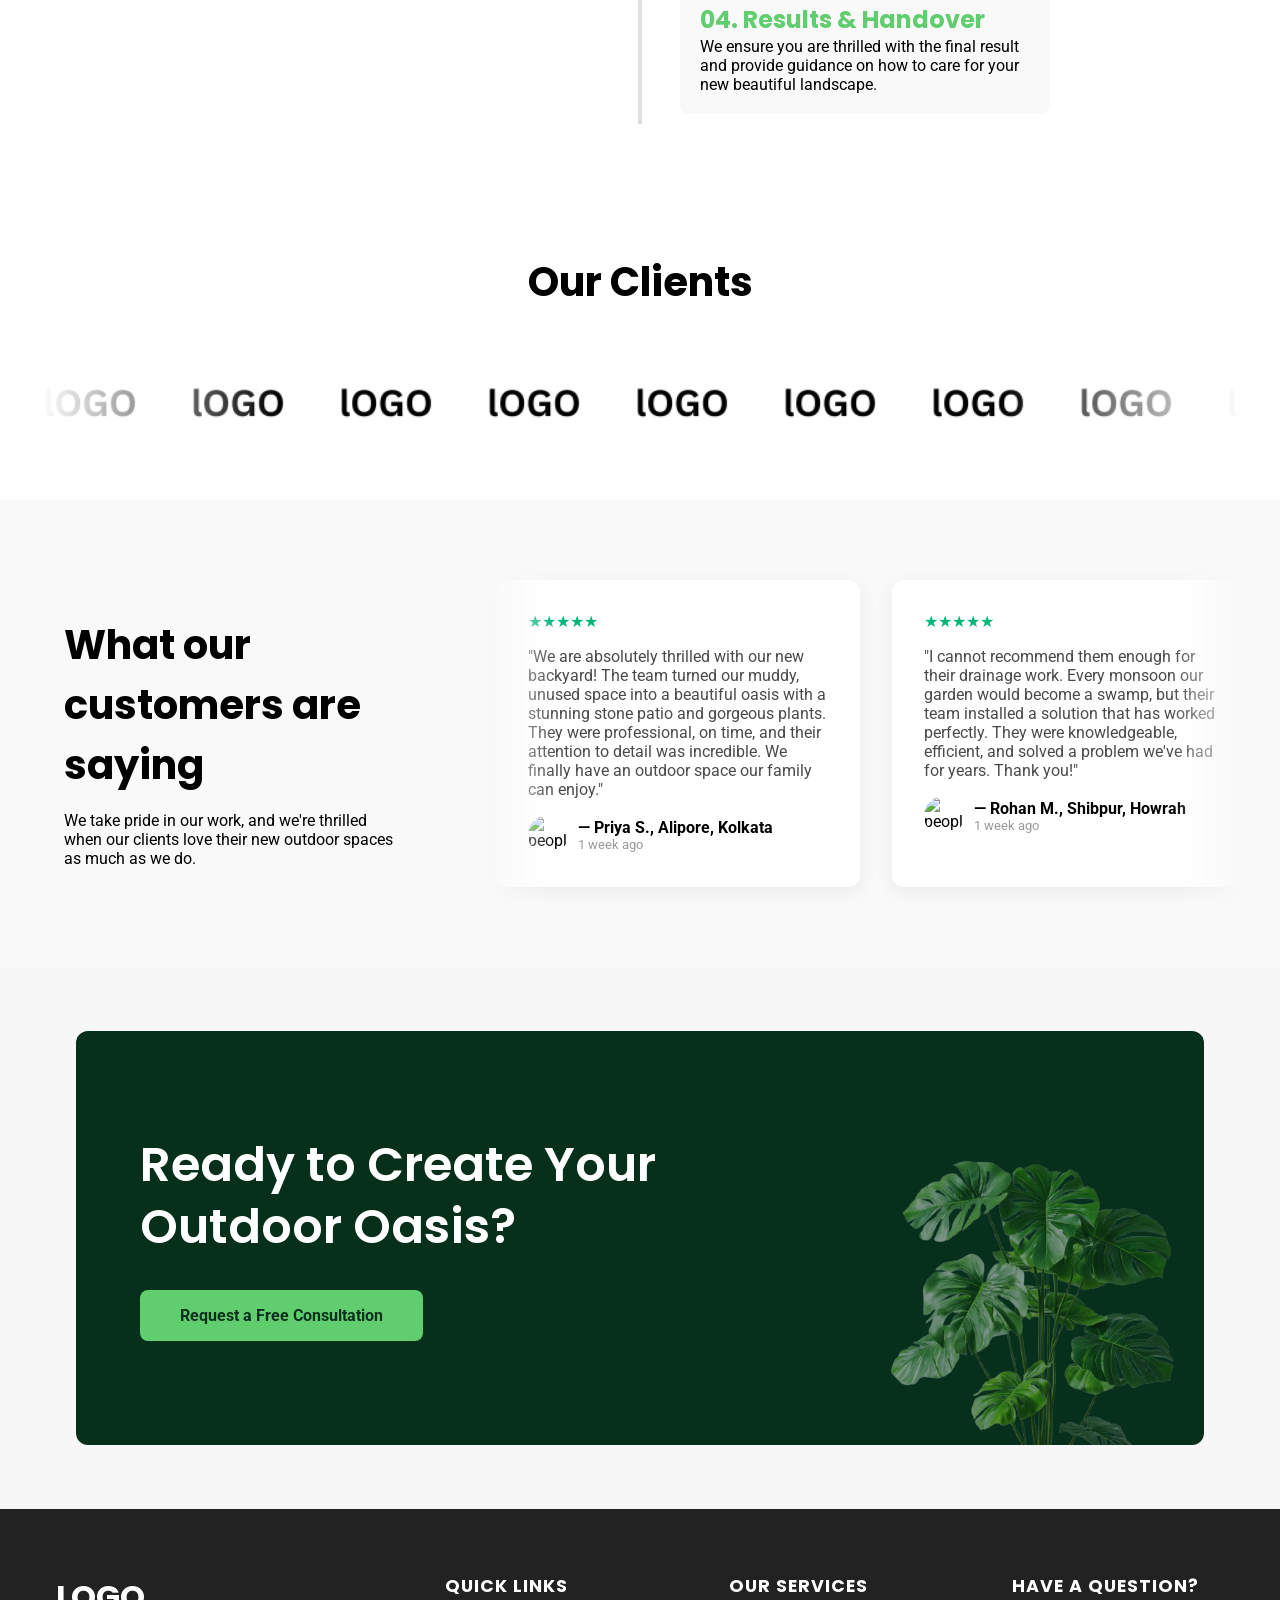
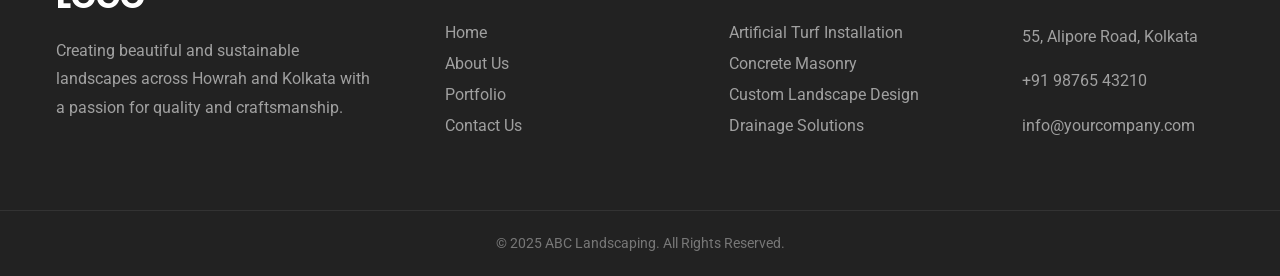
==== commit b4e41e7a: "done" ====
--- a/index.html
+++ b/index.html
@@ -25,7 +25,7 @@
   <header>
     <nav>
       <div class="nav-left">
-        <h1>LOGO</h1>
+        <a style="text-decoration: none; color: inherit;" href="index.html"><h1>LOGO</h1></a>
       </div>
       <div class="nav-right">
 
@@ -47,9 +47,9 @@
               <li><a href="#">Specialized Landscape Solutions</a></li>
             </ul>
           </li>
-          <li><a href="#portfolio">Portfolio</a></li>
-          <li><a href="#about-us">About Us</a></li>
-          <li><a href="#contact-us">Contact Us</a></li>
+          <li><a href="portfolio.html">Portfolio</a></li>
+          <li><a href="about.html">About Us</a></li>
+          <li><a href="contact.html">Contact Us</a></li>
           <li><a href="#" class="nav-cta-btn js-open-popup">Get a Quote</a></li>
         </ul>
       </div>
@@ -80,17 +80,17 @@
             </ul>
           </li>
           <li>
-            <a class="nav-link" href="#portfolio">
+            <a class="nav-link" href="portfolio.html">
               <i class="fas fa-briefcase"></i>Portfolio
             </a>
           </li>
           <li>
-            <a class="nav-link" href="#about-us">
+            <a class="nav-link" href="about.html">
               <i class="fas fa-users"></i>About Us
             </a>
           </li>
           <li>
-            <a class="nav-link" href="#contact-us">
+            <a class="nav-link" href="contact.html">
               <i class="fas fa-phone"></i>Contact Us
             </a>
           </li>
@@ -146,8 +146,7 @@
       <div class="hero-text">
         <h1>Your Dream Garden, Expertly Crafted.</h1>
         <p>Let us turn your vision into a beautiful reality...</p>
-        <!-- ADD THIS BUTTON -->
-        <a href="#our-service" class="hero-btn">View Our Services</a>
+       
       </div>
     </section>
     <div class="services-wrapper">
@@ -437,8 +436,14 @@
 
         <div class="popup-form-content">
           <h2>Message Us</h2>
-          <!-- This form is ready for Cloudflare Workers -->
-          <form id="contact-form" name="contact" method="POST">
+         
+          <!-- This is the final, simple form using Web3Forms -->
+          <form id="contact-form" action="https://api.web3forms.com/submit" method="POST">
+
+            <!-- This hidden input is where you put your key -->
+            <input type="hidden" name="access_key" value="4306c25c-b7da-4a01-a9f2-79cb81c2a941">
+
+            <!-- All your other input fields stay the same -->
             <input type="text" name="name" placeholder="Name *" required>
             <input type="email" name="email" placeholder="Email *" required>
             <input type="tel" name="phone" placeholder="Phone *" required>
@@ -454,12 +459,10 @@
             </div>
             <input type="text" name="location" placeholder="Location">
             <textarea name="message" placeholder="Message" rows="4"></textarea>
-            <!-- Paste your Site Key here -->
-
-            <div class="cf-turnstile" data-sitekey="0x4AAAAAABpruH6uHnopVWRK"></div>
+
+       
             <button type="submit" class="popup-submit-btn">SEND</button>
 
-            <!-- Add this new div for status messages -->
             <div id="form-status" class="form-status-message"></div>
           </form>
         </div>
--- a/css/style.css
+++ b/css/style.css
@@ -215,6 +215,22 @@
 .mobile-dropdown.is-open .mobile-arrow {
   transform: rotate(180deg);
 }
+
+
+/* ============================================= */
+/* --- Mobile Accordion Text Color Fix --- */
+/* ============================================= */
+
+
+.mobile-dropdown > .nav-link {
+  color: #333;
+}
+
+.mobile-dropdown.is-open > .nav-link {
+  color: var(--button-color);
+}
+
+
 .mobile-submenu {
   list-style: none;
   padding-left: 2.5rem;
@@ -283,7 +299,7 @@
 .hero {
   position: relative;
   overflow: hidden;
-  height: 60vh;
+  height: 40vh;
   z-index: 1;
 }
 
@@ -445,26 +461,6 @@
   text-shadow: 1px 1px 4px rgba(0, 0, 0, 0.5);
 }
 
-.hero-btn {
-  display: inline-block;
-  margin-top: 2rem;
-  font-size: clamp(1rem, 2.5vw, 1.2rem);
-  padding: clamp(0.8rem, 2.5vw, 1.1rem) clamp(1.5rem, 5vw, 2.5rem);
-  background-color: var(--button-color);
-  /* Your brand's green */
-  color: white;
-  /* Dark text for high contrast */
-  text-decoration: none;
-  font-weight: 600;
-  font-family: var(--heading-font);
-  border-radius: 8px;
-  transition: transform 0.3s ease, box-shadow 0.3s ease;
-}
-
-.hero-btn:hover {
-  transform: scale(1.05);
-  box-shadow: 0 5px 15px rgba(0, 0, 0, 0.2);
-}
 
 /* --- Icon-Based Services Section --- */
 
@@ -1746,6 +1742,12 @@
     margin-top: 5px;
   }
 
+  .dropdown-li:hover .dropdown-menu {
+  opacity: 1;
+  visibility: visible;
+  margin-top: 5px;
+}
+
  .dropdown-menu li a {
     padding: 0.8rem 1.5rem;
     display: block;
--- a/css/style.css
+++ b/css/style.css
@@ -215,6 +215,22 @@
 .mobile-dropdown.is-open .mobile-arrow {
   transform: rotate(180deg);
 }
+
+
+/* ============================================= */
+/* --- Mobile Accordion Text Color Fix --- */
+/* ============================================= */
+
+
+.mobile-dropdown > .nav-link {
+  color: #333;
+}
+
+.mobile-dropdown.is-open > .nav-link {
+  color: var(--button-color);
+}
+
+
 .mobile-submenu {
   list-style: none;
   padding-left: 2.5rem;
@@ -283,7 +299,7 @@
 .hero {
   position: relative;
   overflow: hidden;
-  height: 60vh;
+  height: 40vh;
   z-index: 1;
 }
 
@@ -445,26 +461,6 @@
   text-shadow: 1px 1px 4px rgba(0, 0, 0, 0.5);
 }
 
-.hero-btn {
-  display: inline-block;
-  margin-top: 2rem;
-  font-size: clamp(1rem, 2.5vw, 1.2rem);
-  padding: clamp(0.8rem, 2.5vw, 1.1rem) clamp(1.5rem, 5vw, 2.5rem);
-  background-color: var(--button-color);
-  /* Your brand's green */
-  color: white;
-  /* Dark text for high contrast */
-  text-decoration: none;
-  font-weight: 600;
-  font-family: var(--heading-font);
-  border-radius: 8px;
-  transition: transform 0.3s ease, box-shadow 0.3s ease;
-}
-
-.hero-btn:hover {
-  transform: scale(1.05);
-  box-shadow: 0 5px 15px rgba(0, 0, 0, 0.2);
-}
 
 /* --- Icon-Based Services Section --- */
 
@@ -1746,6 +1742,12 @@
     margin-top: 5px;
   }
 
+  .dropdown-li:hover .dropdown-menu {
+  opacity: 1;
+  visibility: visible;
+  margin-top: 5px;
+}
+
  .dropdown-menu li a {
     padding: 0.8rem 1.5rem;
     display: block;
